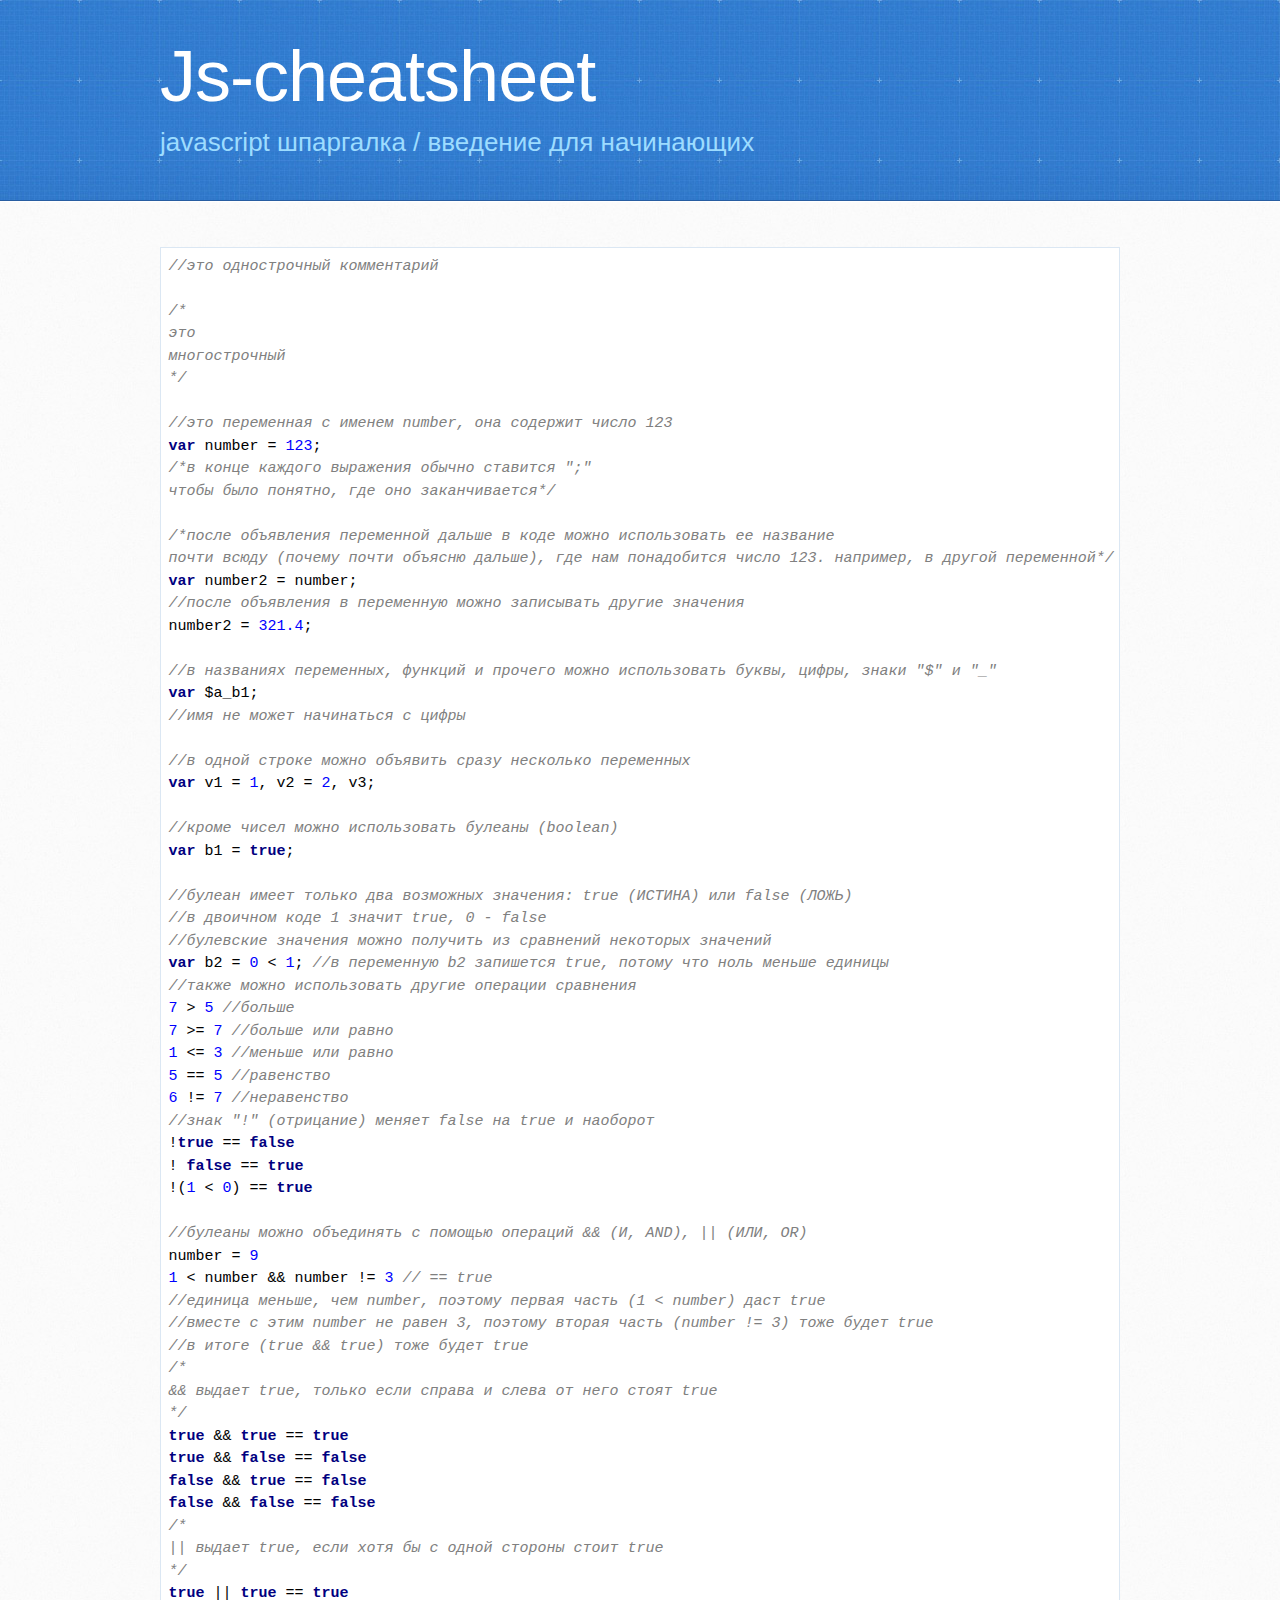
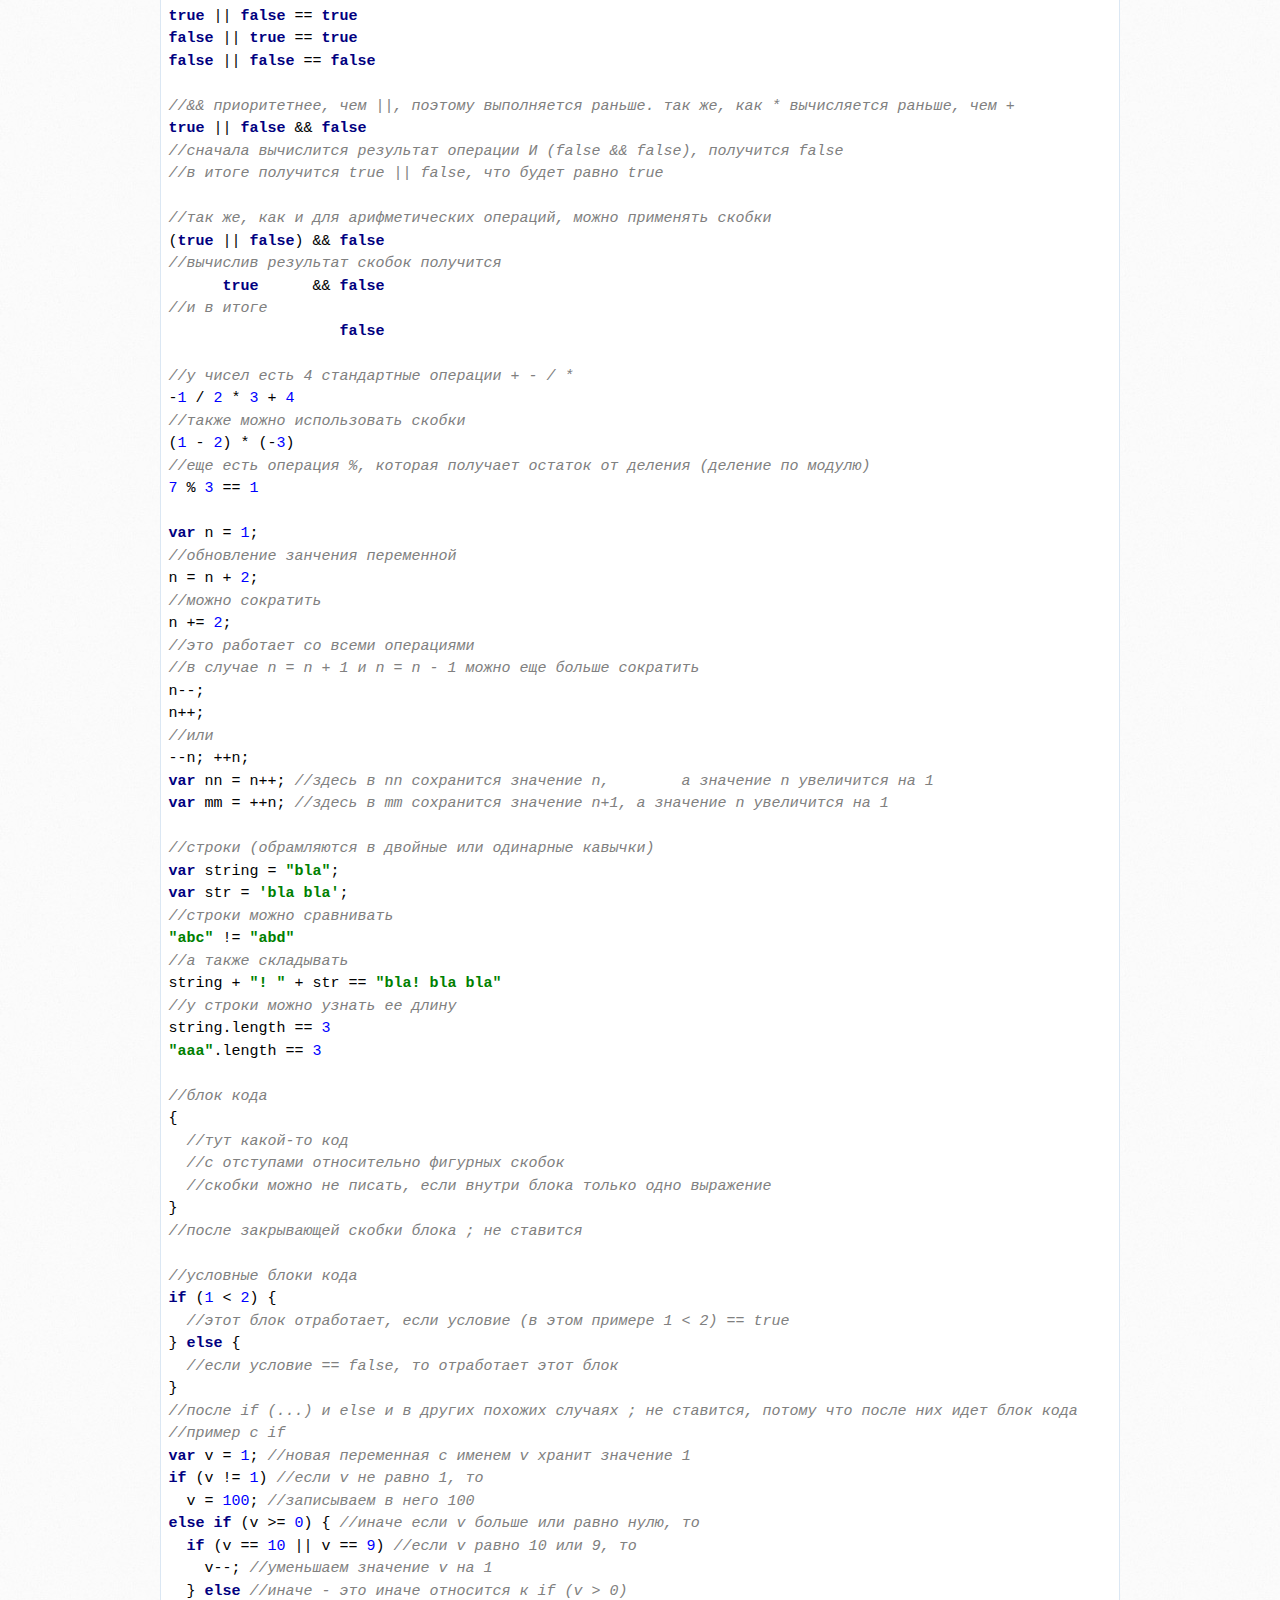
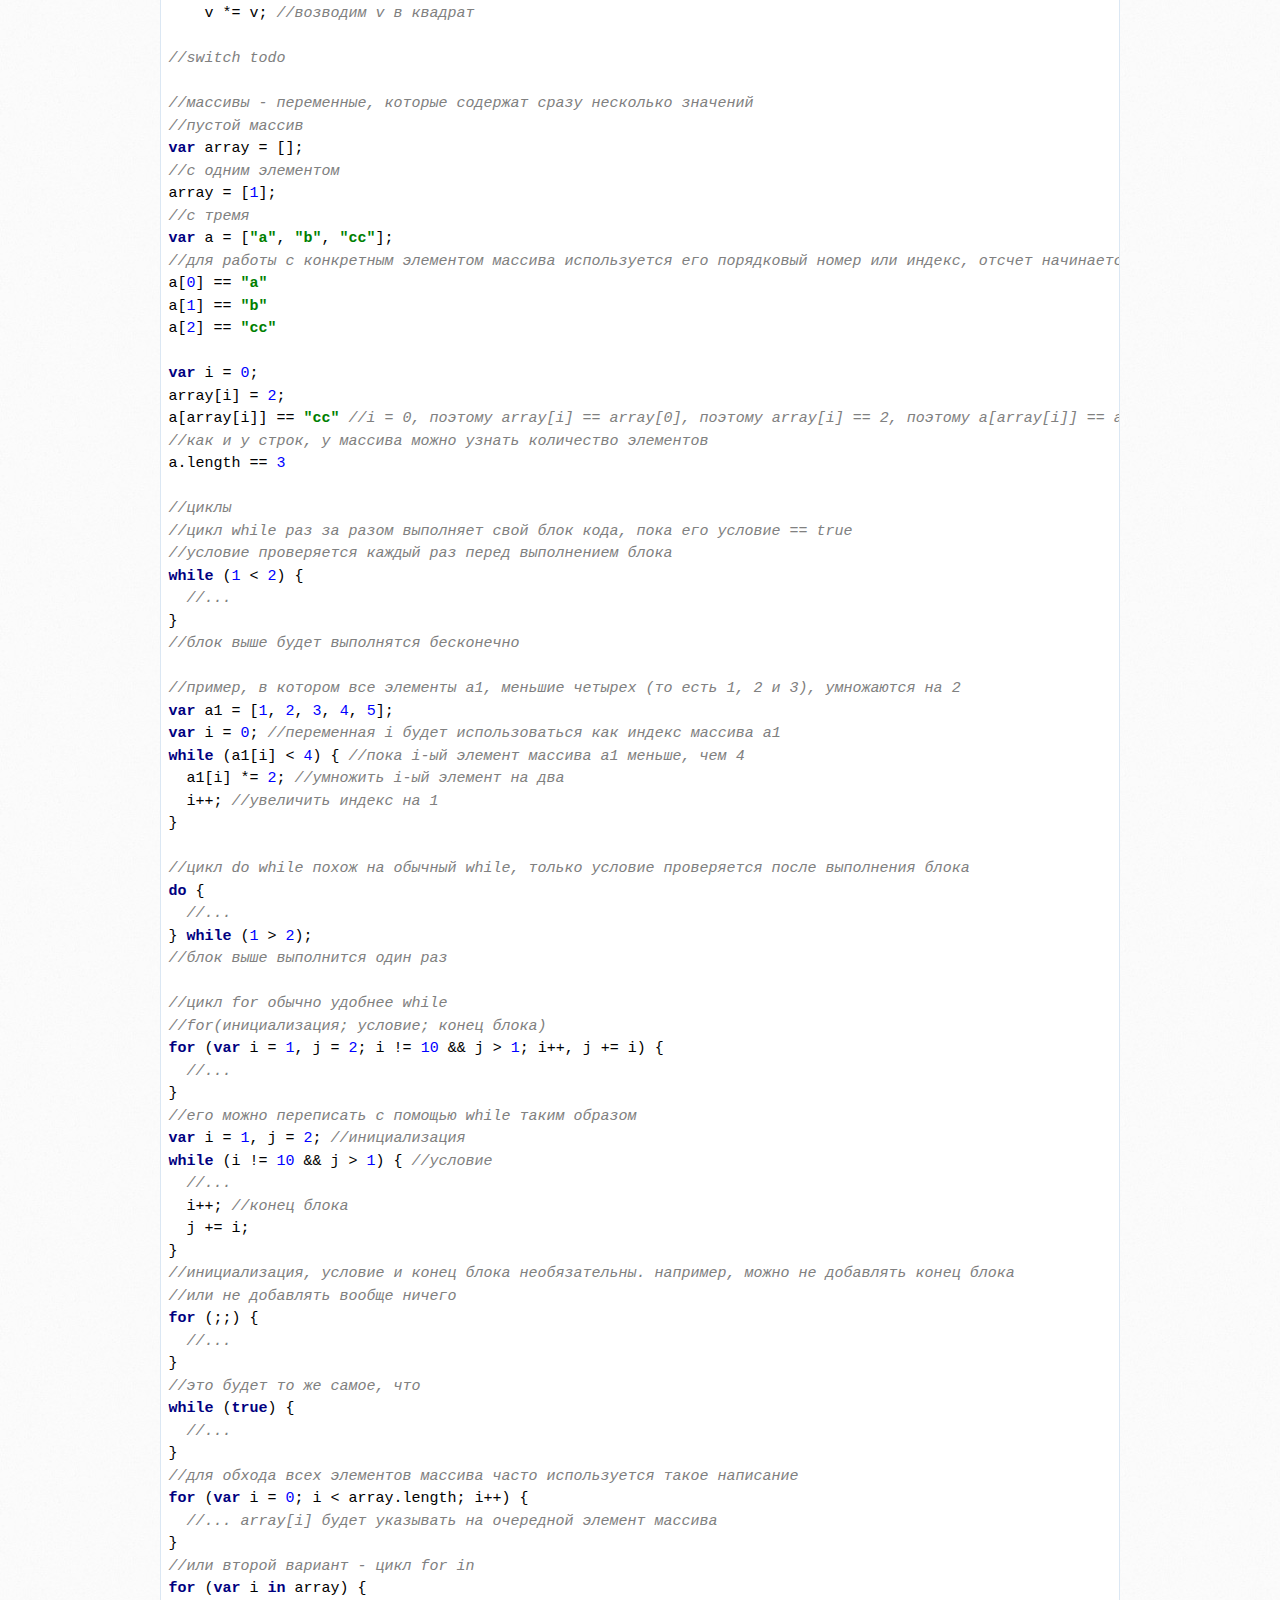
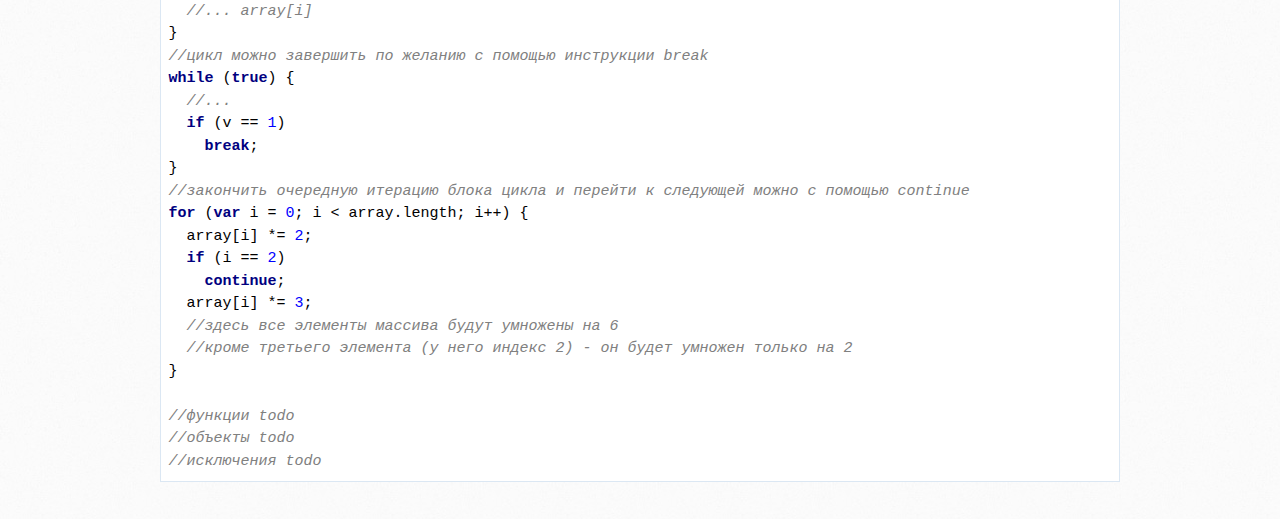
==== index.html @ c60bb492 "page setup, styles, code highlight" ====
<!DOCTYPE html>
<html>
	<head>
		<meta charset='utf-8'>
		<meta http-equiv="X-UA-Compatible" content="chrome=1">
		<meta name="viewport" content="width=device-width, initial-scale=1, maximum-scale=1">
		<link rel="stylesheet" type="text/css" href="styles/stylesheet.css" media="screen">
		<link rel="stylesheet" type="text/css" href="styles/github-light.css" media="screen">
		<link rel="stylesheet" type="text/css" href="styles/print.css" media="print">
		<link rel="stylesheet" type="text/css" href="styles/idea.css">

		<script src="scripts/highlight.pack.js"></script>

		<title>javascript шпаргалка</title>
	</head>

	<body>
		<header>
			<div class="inner">
				<h1>Js-cheatsheet</h1>
				<h2>javascript шпаргалка / введение для начинающих</h2>
			</div>
		</header>

		<div id="content-wrapper">
			<div class="inner clearfix">
				<section id="main-content">

<pre><code class="javascript">//это однострочный комментарий

/*
это
многострочный
*/

//это переменная с именем number, она содержит число 123
var number = 123;
/*в конце каждого выражения обычно ставится ";"
чтобы было понятно, где оно заканчивается*/

/*после объявления переменной дальше в коде можно использовать ее название
почти всюду (почему почти объясню дальше), где нам понадобится число 123. например, в другой переменной*/
var number2 = number;
//после объявления в переменную можно записывать другие значения
number2 = 321.4;

//в названиях переменных, функций и прочего можно использовать буквы, цифры, знаки "$" и "_"
var $a_b1;
//имя не может начинаться с цифры

//в одной строке можно объявить сразу несколько переменных
var v1 = 1, v2 = 2, v3;

//кроме чисел можно использовать булеаны (boolean)
var b1 = true;

//булеан имеет только два возможных значения: true (ИСТИНА) или false (ЛОЖЬ)
//в двоичном коде 1 значит true, 0 - false
//булевские значения можно получить из сравнений некоторых значений
var b2 = 0 < 1; //в переменную b2 запишется true, потому что ноль меньше единицы
//также можно использовать другие операции сравнения
7 > 5 //больше
7 >= 7 //больше или равно
1 <= 3 //меньше или равно
5 == 5 //равенство
6 != 7 //неравенство
//знак "!" (отрицание) меняет false на true и наоборот
!true == false
! false == true
!(1 < 0) == true

//булеаны можно объединять с помощью операций && (И, AND), || (ИЛИ, OR)
number = 9
1 < number && number != 3 // == true
//единица меньше, чем number, поэтому первая часть (1 < number) даст true
//вместе с этим number не равен 3, поэтому вторая часть (number != 3) тоже будет true
//в итоге (true && true) тоже будет true
/*
&& выдает true, только если справа и слева от него стоят true
*/
true && true == true
true && false == false
false && true == false
false && false == false
/*
|| выдает true, если хотя бы с одной стороны стоит true
*/
true || true == true
true || false == true
false || true == true
false || false == false

//&& приоритетнее, чем ||, поэтому выполняется раньше. так же, как * вычисляется раньше, чем +
true || false && false
//сначала вычислится результат операции И (false && false), получится false
//в итоге получится true || false, что будет равно true

//так же, как и для арифметических операций, можно применять скобки
(true || false) && false
//вычислив результат скобок получится
      true      && false
//и в итоге
                   false

//у чисел есть 4 стандартные операции + - / *
-1 / 2 * 3 + 4
//также можно использовать скобки
(1 - 2) * (-3)
//еще есть операция %, которая получает остаток от деления (деление по модулю)
7 % 3 == 1

var n = 1;
//обновление занчения переменной
n = n + 2;
//можно сократить
n += 2;
//это работает со всеми операциями
//в случае n = n + 1 и n = n - 1 можно еще больше сократить
n--;
n++;
//или
--n; ++n;
var nn = n++; //здесь в nn сохранится значение n,	 а значение n увеличится на 1
var mm = ++n; //здесь в mm сохранится значение n+1, а значение n увеличится на 1

//строки (обрамляются в двойные или одинарные кавычки)
var string = "bla";
var str = 'bla bla';
//строки можно сравнивать
"abc" != "abd"
//а также складывать
string + "! " + str == "bla! bla bla"
//у строки можно узнать ее длину
string.length == 3
"aaa".length == 3

//блок кода
{
  //тут какой-то код
  //с отступами относительно фигурных скобок
  //скобки можно не писать, если внутри блока только одно выражение
}
//после закрывающей скобки блока ; не ставится

//условные блоки кода
if (1 < 2) {
  //этот блок отработает, если условие (в этом примере 1 < 2) == true
} else {
  //если условие == false, то отработает этот блок
}
//после if (...) и else и в других похожих случаях ; не ставится, потому что после них идет блок кода
//пример с if
var v = 1; //новая переменная с именем v хранит значение 1
if (v != 1) //если v не равно 1, то
  v = 100; //записываем в него 100
else if (v >= 0) { //иначе если v больше или равно нулю, то
  if (v == 10 || v == 9) //если v равно 10 или 9, то
    v--; //уменьшаем значение v на 1
  } else //иначе - это иначе относится к if (v > 0)
    v *= v; //возводим v в квадрат

//switch todo

//массивы - переменные, которые содержат сразу несколько значений
//пустой массив
var array = [];
//с одним элементом
array = [1];
//с тремя
var a = ["a", "b", "cc"];
//для работы с конкретным элементом массива используется его порядковый номер или индекс, отсчет начинается с 0
a[0] == "a"
a[1] == "b"
a[2] == "cc"

var i = 0;
array[i] = 2;
a[array[i]] == "cc" //i = 0, поэтому array[i] == array[0], поэтому array[i] == 2, поэтому a[array[i]] == a[2]
//как и у строк, у массива можно узнать количество элементов
a.length == 3

//циклы
//цикл while раз за разом выполняет свой блок кода, пока его условие == true
//условие проверяется каждый раз перед выполнением блока
while (1 < 2) {
  //...
}
//блок выше будет выполнятся бесконечно

//пример, в котором все элементы a1, меньшие четырех (то есть 1, 2 и 3), умножаются на 2
var a1 = [1, 2, 3, 4, 5];
var i = 0; //переменная i будет использоваться как индекс массива a1
while (a1[i] < 4) { //пока i-ый элемент массива a1 меньше, чем 4
  a1[i] *= 2; //умножить i-ый элемент на два
  i++; //увеличить индекс на 1
}

//цикл do while похож на обычный while, только условие проверяется после выполнения блока
do {
  //...
} while (1 > 2);
//блок выше выполнится один раз

//цикл for обычно удобнее while
//for(инициализация; условие; конец блока)
for (var i = 1, j = 2; i != 10 && j > 1; i++, j += i) {
  //...
}
//его можно переписать с помощью while таким образом
var i = 1, j = 2; //инициализация
while (i != 10 && j > 1) { //условие
  //...
  i++; //конец блока
  j += i;
}
//инициализация, условие и конец блока необязательны. например, можно не добавлять конец блока
//или не добавлять вообще ничего
for (;;) {
  //...
}
//это будет то же самое, что
while (true) {
  //...
}
//для обхода всех элементов массива часто используется такое написание
for (var i = 0; i < array.length; i++) {
  //... array[i] будет указывать на очередной элемент массива
}
//или второй вариант - цикл for in
for (var i in array) {
  //... array[i]
}
//цикл можно завершить по желанию с помощью инструкции break
while (true) {
  //...
  if (v == 1)
    break;
}
//закончить очередную итерацию блока цикла и перейти к следующей можно с помощью continue
for (var i = 0; i < array.length; i++) {
  array[i] *= 2;
  if (i == 2)
    continue;
  array[i] *= 3;
  //здесь все элементы массива будут умножены на 6
  //кроме третьего элемента (у него индекс 2) - он будет умножен только на 2
}

//функции todo
//объекты todo
//исключения todo
</code></pre>
				</section>

			</div>
		</div>


		<script>hljs.initHighlightingOnLoad();</script>
	</body>
</html>
---- styles/stylesheet.css ----
/*! normalize.css v3.0.2 | MIT License | git.io/normalize */

/**
 * 1. Set default font family to sans-serif.
 * 2. Prevent iOS text size adjust after orientation change, without disabling
 *    user zoom.
 */

html {
	font-family: sans-serif; /* 1 */
	-webkit-text-size-adjust: 100%; /* 2 */
	-ms-text-size-adjust: 100%; /* 2 */
}

/**
 * Remove default margin.
 */

body {
	margin: 0;
}

/* HTML5 display definitions
   ========================================================================== */

/**
 * Correct `block` display not defined for any HTML5 element in IE 8/9.
 * Correct `block` display not defined for `details` or `summary` in IE 10/11
 * and Firefox.
 * Correct `block` display not defined for `main` in IE 11.
 */

article,
aside,
details,
figcaption,
figure,
footer,
header,
main,
menu,
nav,
section,
summary {
	display: block;
}

/**
 * 1. Correct `inline-block` display not defined in IE 8/9.
 * 2. Normalize vertical alignment of `progress` in Chrome, Firefox, and Opera.
 */

audio,
canvas,
progress,
video {
	display: inline-block; /* 1 */
	vertical-align: baseline; /* 2 */
}

/**
 * Prevent modern browsers from displaying `audio` without controls.
 * Remove excess height in iOS 5 devices.
 */

audio:not([controls]) {
	display: none;
	height: 0;
}

/**
 * Address `[hidden]` styling not present in IE 8/9/10.
 * Hide the `template` element in IE 8/9/11, Safari, and Firefox < 22.
 */

[hidden],
template {
	display: none;
}

/* Links
   ========================================================================== */

/**
 * Remove the gray background color from active links in IE 10.
 */

a {
	background-color: transparent;
}

/**
 * Improve readability when focused and also mouse hovered in all browsers.
 */

a:active,
a:hover {
	outline: 0;
}

/* Text-level semantics
   ========================================================================== */

/**
 * Address styling not present in IE 8/9/10/11, Safari, and Chrome.
 */

abbr[title] {
	border-bottom: 1px dotted;
}

/**
 * Address style set to `bolder` in Firefox 4+, Safari, and Chrome.
 */

b,
strong {
	font-weight: bold;
}

/**
 * Address styling not present in Safari and Chrome.
 */

dfn {
	font-style: italic;
}

/**
 * Address variable `h1` font-size and margin within `section` and `article`
 * contexts in Firefox 4+, Safari, and Chrome.
 */

h1 {
	margin: 0.67em 0;
	font-size: 2em;
}

/**
 * Address styling not present in IE 8/9.
 */

mark {
	color: #000;
	background: #ff0;
}

/**
 * Address inconsistent and variable font size in all browsers.
 */

small {
	font-size: 80%;
}

/**
 * Prevent `sub` and `sup` affecting `line-height` in all browsers.
 */

sub,
sup {
	position: relative;
	font-size: 75%;
	line-height: 0;
	vertical-align: baseline;
}

sup {
	top: -0.5em;
}

sub {
	bottom: -0.25em;
}

/* Embedded content
   ========================================================================== */

/**
 * Remove border when inside `a` element in IE 8/9/10.
 */

img {
	border: 0;
}

/**
 * Correct overflow not hidden in IE 9/10/11.
 */

svg:not(:root) {
	overflow: hidden;
}

/* Grouping content
   ========================================================================== */

/**
 * Address margin not present in IE 8/9 and Safari.
 */

figure {
	margin: 1em 40px;
}

/**
 * Address differences between Firefox and other browsers.
 */

hr {
	height: 0;
	-moz-box-sizing: content-box;
	box-sizing: content-box;
}

/**
 * Contain overflow in all browsers.
 */

pre {
	overflow: auto;
}

/**
 * Address odd `em`-unit font size rendering in all browsers.
 */

code,
kbd,
pre,
samp {
	font-family: monospace, monospace;
}

/* Forms
   ========================================================================== */

/**
 * Known limitation: by default, Chrome and Safari on OS X allow very limited
 * styling of `select`, unless a `border` property is set.
 */

/**
 * 1. Correct color not being inherited.
 *    Known issue: affects color of disabled elements.
 * 2. Correct font properties not being inherited.
 * 3. Address margins set differently in Firefox 4+, Safari, and Chrome.
 */

button,
input,
optgroup,
select,
textarea {
	margin: 0; /* 3 */
	font: inherit; /* 2 */
	color: inherit; /* 1 */
}

/**
 * Address `overflow` set to `hidden` in IE 8/9/10/11.
 */

button {
	overflow: visible;
}

/**
 * Address inconsistent `text-transform` inheritance for `button` and `select`.
 * All other form control elements do not inherit `text-transform` values.
 * Correct `button` style inheritance in Firefox, IE 8/9/10/11, and Opera.
 * Correct `select` style inheritance in Firefox.
 */

button,
select {
	text-transform: none;
}

/**
 * 1. Avoid the WebKit bug in Android 4.0.* where (2) destroys native `audio`
 *    and `video` controls.
 * 2. Correct inability to style clickable `input` types in iOS.
 * 3. Improve usability and consistency of cursor style between image-type
 *    `input` and others.
 */

button,
html input[type="button"], /* 1 */
input[type="reset"],
input[type="submit"] {
	-webkit-appearance: button; /* 2 */
	cursor: pointer; /* 3 */
}

/**
 * Re-set default cursor for disabled elements.
 */

button[disabled],
html input[disabled] {
	cursor: default;
}

/**
 * Remove inner padding and border in Firefox 4+.
 */

button::-moz-focus-inner,
input::-moz-focus-inner {
	padding: 0;
	border: 0;
}

/**
 * Address Firefox 4+ setting `line-height` on `input` using `!important` in
 * the UA stylesheet.
 */

input {
	line-height: normal;
}

/**
 * It's recommended that you don't attempt to style these elements.
 * Firefox's implementation doesn't respect box-sizing, padding, or width.
 *
 * 1. Address box sizing set to `content-box` in IE 8/9/10.
 * 2. Remove excess padding in IE 8/9/10.
 */

input[type="checkbox"],
input[type="radio"] {
	box-sizing: border-box; /* 1 */
	padding: 0; /* 2 */
}

/**
 * Fix the cursor style for Chrome's increment/decrement buttons. For certain
 * `font-size` values of the `input`, it causes the cursor style of the
 * decrement button to change from `default` to `text`.
 */

input[type="number"]::-webkit-inner-spin-button,
input[type="number"]::-webkit-outer-spin-button {
	height: auto;
}

/**
 * 1. Address `appearance` set to `searchfield` in Safari and Chrome.
 * 2. Address `box-sizing` set to `border-box` in Safari and Chrome
 *    (include `-moz` to future-proof).
 */

input[type="search"] {
	-webkit-box-sizing: content-box; /* 2 */
	-moz-box-sizing: content-box;
	box-sizing: content-box;
	-webkit-appearance: textfield; /* 1 */
}

/**
 * Remove inner padding and search cancel button in Safari and Chrome on OS X.
 * Safari (but not Chrome) clips the cancel button when the search input has
 * padding (and `textfield` appearance).
 */

input[type="search"]::-webkit-search-cancel-button,
input[type="search"]::-webkit-search-decoration {
	-webkit-appearance: none;
}

/**
 * Define consistent border, margin, and padding.
 */

fieldset {
	padding: 0.35em 0.625em 0.75em;
	margin: 0 2px;
	border: 1px solid #c0c0c0;
}

/**
 * 1. Correct `color` not being inherited in IE 8/9/10/11.
 * 2. Remove padding so people aren't caught out if they zero out fieldsets.
 */

legend {
	padding: 0; /* 2 */
	border: 0; /* 1 */
}

/**
 * Remove default vertical scrollbar in IE 8/9/10/11.
 */

textarea {
	overflow: auto;
}

/**
 * Don't inherit the `font-weight` (applied by a rule above).
 * NOTE: the default cannot safely be changed in Chrome and Safari on OS X.
 */

optgroup {
	font-weight: bold;
}

/* Tables
   ========================================================================== */

/**
 * Remove most spacing between table cells.
 */

table {
	border-spacing: 0;
	border-collapse: collapse;
}

td,
th {
	padding: 0;
}

/* LAYOUT STYLES */
body {
	font-family: 'Helvetica Neue', Helvetica, Arial, serif;
	font-size: 15px;
	font-weight: 400;
	line-height: 1.5;
	color: #666;
	background: #fafafa url(../images/body-bg.jpg) 0 0 repeat;
}

p {
	margin-top: 0;
}

a {
	color: #2879d0;
}

a:hover {
	color: #2268b2;
}

header {
	padding-top: 40px;
	padding-bottom: 40px;
	font-family: 'Architects Daughter', 'Helvetica Neue', Helvetica, Arial, serif;
	background: #2e7bcf url(../images/header-bg.jpg) 0 0 repeat-x;
	border-bottom: solid 1px #275da1;
}

header h1 {
	margin-top: 0;
	margin-bottom: 0.2em;
	font-size: 72px;
	font-weight: normal;
	line-height: 1;
	color: #fff;
	letter-spacing: -1px;
}

header h2 {
	margin-top: 0;
	margin-bottom: 0;
	font-size: 26px;
	font-weight: normal;
	line-height: 1.3;
	color: #9ddcff;
	letter-spacing: 0;
}

.inner {
	position: relative;
	width: 75%;
	margin: 0 auto;
}

#content-wrapper {
	padding-top: 30px;
	border-top: solid 1px #fff;
}

#main-content {
	float: left;
	width: 100%;
}

#main-content img {
	max-width: 100%;
}

aside#sidebar {
	float: right;
	width: 200px;
	min-height: 504px;
	padding-left: 20px;
	font-size: 12px;
	line-height: 1.3;
	background: transparent url(../images/sidebar-bg.jpg) 0 0 no-repeat;
}

aside#sidebar p.repo-owner,
aside#sidebar p.repo-owner a {
	font-weight: bold;
}

#downloads {
	margin-bottom: 40px;
}

a.button {
	width: 134px;
	height: 58px;
	padding-top: 22px;
	padding-left: 68px;
	font-family: 'Architects Daughter', 'Helvetica Neue', Helvetica, Arial, serif;
	font-size: 23px;
	line-height: 1.2;
	color: #fff;
}

a.button small {
	display: block;
	font-size: 11px;
}

header a.button {
	position: absolute;
	top: 0;
	right: 0;
}

aside a.button {
	display: block;
	width: 138px;
	padding-left: 64px;
	margin-bottom: 20px;
	font-size: 21px;
}

code, pre {
	font-family: Monaco, "Bitstream Vera Sans Mono", "Lucida Console", Terminal, monospace;
	color: #222;
}

code {
	padding: 0 3px;
	background-color: #f2f8fc;
	border: solid 1px #dbe7f3;
}

ul, ol, dl {
	margin-bottom: 20px;
}

/* COMMON STYLES */

hr {
	height: 0;
	margin-top: 1em;
	margin-bottom: 1em;
	border: 0;
	border-top: solid 1px #ddd;
}

table {
	width: 100%;
	border: 1px solid #ebebeb;
}

th {
	font-weight: 500;
}

td {
	font-weight: 300;
	text-align: center;
	border: 1px solid #ebebeb;
}

form {
	padding: 20px;
	background: #f2f2f2;

}

/* GENERAL ELEMENT TYPE STYLES */

#main-content h1 {
	margin-top: 0;
	margin-bottom: 0;
	font-family: 'Architects Daughter', 'Helvetica Neue', Helvetica, Arial, serif;
	font-size: 2.8em;
	font-weight: normal;
	color: #474747;
	text-indent: 6px;
	letter-spacing: -1px;
}

#main-content h1:before {
	padding-right: 0.3em;
	margin-left: -0.9em;
	color: #9ddcff;
	content: "/";
}

#main-content h2 {
	margin-bottom: 8px;
	font-family: 'Architects Daughter', 'Helvetica Neue', Helvetica, Arial, serif;
	font-size: 22px;
	font-weight: bold;
	color: #474747;
	text-indent: 4px;
}

#main-content h2:before {
	padding-right: 0.3em;
	margin-left: -1.5em;
	content: "//";
	color: #9ddcff;
}

#main-content h3 {
	margin-top: 24px;
	margin-bottom: 8px;
	font-family: 'Architects Daughter', 'Helvetica Neue', Helvetica, Arial, serif;
	font-size: 18px;
	font-weight: bold;
	color: #474747;
	text-indent: 3px;
}

#main-content h4 {
	margin-bottom: 8px;
	font-family: 'Architects Daughter', 'Helvetica Neue', Helvetica, Arial, serif;
	font-size: 15px;
	font-weight: bold;
	color: #474747;
	text-indent: 3px;
}

#main-content h5 {
	margin-bottom: 8px;
	font-family: 'Architects Daughter', 'Helvetica Neue', Helvetica, Arial, serif;
	font-size: 14px;
	color: #474747;
	text-indent: 3px;
}

#main-content h6 {
	margin-bottom: 8px;
	font-family: 'Architects Daughter', 'Helvetica Neue', Helvetica, Arial, serif;
	font-size: .8em;
	color: #474747;
	text-indent: 3px;
}

p {
	margin-bottom: 20px;
}

a {
	text-decoration: none;
}

p a {
	font-weight: 400;
}

blockquote {
	padding: 0 0 0 30px;
	margin-bottom: 20px;
	font-size: 1.6em;
	border-left: 10px solid #e9e9e9;
}

ul {
	list-style-position: inside;
	list-style: disc;
	padding-left: 20px;
}

ol {
	list-style-position: inside;
	list-style: decimal;
	padding-left: 3px;
}

dl dd {
	font-style: italic;
	font-weight: 100;
}

footer {
	padding-top: 20px;
	padding-bottom: 30px;
	margin-top: 40px;
	font-size: 13px;
	color: #aaa;
}

footer a {
	color: #666;
}

footer a:hover {
	color: #444;
}

/* MISC */
.clearfix:after {
	display: block;
	height: 0;
	clear: both;
	visibility: hidden;
	content: '.';
}

.clearfix {
	display: inline-block;
}

* html .clearfix {
	height: 1%;
}

.clearfix {
	display: block;
}

/* #Media Queries
================================================== */

/* Smaller than standard 960 (devices and browsers) */
@media only screen and (max-width: 959px) {
}

/* Tablet Portrait size to standard 960 (devices and browsers) */
@media only screen and (min-width: 768px) and (max-width: 959px) {
	.inner {
		width: 740px;
	}

	header h1, header h2 {
		width: 340px;
	}

	header h1 {
		font-size: 60px;
	}

	header h2 {
		font-size: 30px;
	}

	#main-content {
		width: 490px;
	}

	#main-content h1:before,
	#main-content h2:before,
	#main-content h3:before,
	#main-content h4:before,
	#main-content h5:before,
	#main-content h6:before {
		padding-right: 0;
		margin-left: 0;
		content: none;
	}
}

/* All Mobile Sizes (devices and browser) */
@media only screen and (max-width: 767px) {
	.inner {
		width: 93%;
	}

	header {
		padding: 20px 0;
	}

	header .inner {
		position: relative;
	}

	header h1, header h2 {
		width: 100%;
	}

	header h1 {
		font-size: 48px;
	}

	header h2 {
		font-size: 24px;
	}

	header a.button {
		position: relative;
		display: inline-block;
		width: auto;
		height: auto;
		padding: 5px 10px;
		margin-top: 15px;
		font-size: 13px;
		line-height: 1;
		color: #2879d0;
		text-align: center;
		background-color: #9ddcff;
		background-image: none;
		border-radius: 5px;
		-moz-border-radius: 5px;
		-webkit-border-radius: 5px;
	}

	header a.button small {
		display: inline;
		font-size: 13px;
	}

	#main-content,
	aside#sidebar {
		float: none;
		width: 100% ! important;
	}

	aside#sidebar {
		min-height: 0;
		padding: 20px 0;
		margin-top: 20px;
		background-image: none;
		border-top: solid 1px #ddd;
	}

	aside#sidebar a.button {
		display: none;
	}

	#main-content h1:before,
	#main-content h2:before,
	#main-content h3:before,
	#main-content h4:before,
	#main-content h5:before,
	#main-content h6:before {
		padding-right: 0;
		margin-left: 0;
		content: none;
	}
}

/* Mobile Landscape Size to Tablet Portrait (devices and browsers) */
@media only screen and (min-width: 480px) and (max-width: 767px) {
}

/* Mobile Portrait Size to Mobile Landscape Size (devices and browsers) */
@media only screen and (max-width: 479px) {
}
---- styles/github-light.css ----
/*
   Copyright 2014 GitHub Inc.

   Licensed under the Apache License, Version 2.0 (the "License");
   you may not use this file except in compliance with the License.
   You may obtain a copy of the License at

       http://www.apache.org/licenses/LICENSE-2.0

   Unless required by applicable law or agreed to in writing, software
   distributed under the License is distributed on an "AS IS" BASIS,
   WITHOUT WARRANTIES OR CONDITIONS OF ANY KIND, either express or implied.
   See the License for the specific language governing permissions and
   limitations under the License.

*/

.pl-c /* comment */ {
  color: #969896;
}

.pl-c1      /* constant, markup.raw, meta.diff.header, meta.module-reference, meta.property-name, support, support.constant, support.variable, variable.other.constant */,
.pl-s .pl-v /* string variable */ {
  color: #0086b3;
}

.pl-e  /* entity */,
.pl-en /* entity.name */ {
  color: #795da3;
}

.pl-s .pl-s1 /* string source */,
.pl-smi      /* storage.modifier.import, storage.modifier.package, storage.type.java, variable.other, variable.parameter.function */ {
  color: #333;
}

.pl-ent /* entity.name.tag */ {
  color: #63a35c;
}

.pl-k /* keyword, storage, storage.type */ {
  color: #a71d5d;
}

.pl-pds              /* punctuation.definition.string, string.regexp.character-class */,
.pl-s                /* string */,
.pl-s .pl-pse .pl-s1 /* string punctuation.section.embedded source */,
.pl-sr               /* string.regexp */,
.pl-sr .pl-cce       /* string.regexp constant.character.escape */,
.pl-sr .pl-sra       /* string.regexp string.regexp.arbitrary-repitition */,
.pl-sr .pl-sre       /* string.regexp source.ruby.embedded */ {
  color: #183691;
}

.pl-v /* variable */ {
  color: #ed6a43;
}

.pl-id /* invalid.deprecated */ {
  color: #b52a1d;
}

.pl-ii /* invalid.illegal */ {
  background-color: #b52a1d;
  color: #f8f8f8;
}

.pl-sr .pl-cce /* string.regexp constant.character.escape */ {
  color: #63a35c;
  font-weight: bold;
}

.pl-ml /* markup.list */ {
  color: #693a17;
}

.pl-mh        /* markup.heading */,
.pl-mh .pl-en /* markup.heading entity.name */,
.pl-ms        /* meta.separator */ {
  color: #1d3e81;
  font-weight: bold;
}

.pl-mq /* markup.quote */ {
  color: #008080;
}

.pl-mi /* markup.italic */ {
  color: #333;
  font-style: italic;
}

.pl-mb /* markup.bold */ {
  color: #333;
  font-weight: bold;
}

.pl-md /* markup.deleted, meta.diff.header.from-file */ {
  background-color: #ffecec;
  color: #bd2c00;
}

.pl-mi1 /* markup.inserted, meta.diff.header.to-file */ {
  background-color: #eaffea;
  color: #55a532;
}

.pl-mdr /* meta.diff.range */ {
  color: #795da3;
  font-weight: bold;
}

.pl-mo /* meta.output */ {
  color: #1d3e81;
}
---- styles/print.css ----
html, body, div, span, applet, object, iframe,
h1, h2, h3, h4, h5, h6, p, blockquote, pre,
a, abbr, acronym, address, big, cite, code,
del, dfn, em, img, ins, kbd, q, s, samp,
small, strike, strong, sub, sup, tt, var,
b, u, i, center,
dl, dt, dd, ol, ul, li,
fieldset, form, label, legend,
table, caption, tbody, tfoot, thead, tr, th, td,
article, aside, canvas, details, embed,
figure, figcaption, footer, header,
menu, nav, output, ruby, section, summary,
time, mark, audio, video {
  padding: 0;
  margin: 0;
  font: inherit;
  font-size: 100%;
  vertical-align: baseline;
  border: 0;
}
/* HTML5 display-role reset for older browsers */
article, aside, details, figcaption, figure,
footer, header, menu, nav, section {
  display: block;
}
body {
  line-height: 1;
}
ol, ul {
  list-style: none;
}
blockquote, q {
  quotes: none;
}
blockquote:before, blockquote:after,
q:before, q:after {
  content: '';
  content: none;
}
table {
  border-spacing: 0;
  border-collapse: collapse;
}
body {
  font-family: 'Helvetica Neue', Helvetica, Arial, serif;
  font-size: 13px;
  line-height: 1.5;
  color: #000;
}

a {
  font-weight: bold;
  color: #d5000d;
}

header {
  padding-top: 35px;
  padding-bottom: 10px;
}

header h1 {
  font-size: 48px;
  font-weight: bold;
  line-height: 1.2;
  color: #303030;
  letter-spacing: -1px;
}

header h2 {
  font-size: 24px;
  font-weight: normal;
  line-height: 1.3;
  color: #aaa;
  letter-spacing: -1px;
}
#downloads {
  display: none;
}
#main_content {
  padding-top: 20px;
}

code, pre {
  margin-bottom: 30px;
  font-family: Monaco, "Bitstream Vera Sans Mono", "Lucida Console", Terminal, monospace;
  font-size: 12px;
  color: #222;
}

code {
  padding: 0 3px;
}

pre {
  padding: 20px;
  overflow: auto;
  border: solid 1px #ddd;
}
pre code {
  padding: 0;
}

ul, ol, dl {
  margin-bottom: 20px;
}


/* COMMON STYLES */

table {
  width: 100%;
  border: 1px solid #ebebeb;
}

th {
  font-weight: 500;
}

td {
  font-weight: 300;
  text-align: center;
  border: 1px solid #ebebeb;
}

form {
  padding: 20px;
  background: #f2f2f2;

}


/* GENERAL ELEMENT TYPE STYLES */

h1 {
  font-size: 2.8em;
}

h2 {
  margin-bottom: 8px;
  font-size: 22px;
  font-weight: bold;
  color: #303030;
}

h3 {
  margin-bottom: 8px;
  font-size: 18px;
  font-weight: bold;
  color: #d5000d;
}

h4 {
  font-size: 16px;
  font-weight: bold;
  color: #303030;
}

h5 {
  font-size: 1em;
  color: #303030;
}

h6 {
  font-size: .8em;
  color: #303030;
}

p {
  margin-bottom: 20px;
  font-weight: 300;
}

a {
  text-decoration: none;
}

p a {
  font-weight: 400;
}

blockquote {
  padding: 0 0 0 30px;
  margin-bottom: 20px;
  font-size: 1.6em;
  border-left: 10px solid #e9e9e9;
}

ul li {
  padding-left: 20px;
  list-style: disc inside;
}

ol li {
  padding-left: 3px;
  list-style: decimal inside;
}

dl dd {
  font-style: italic;
  font-weight: 100;
}

footer {
  padding-top: 20px;
  padding-bottom: 30px;
  margin-top: 40px;
  font-size: 13px;
  color: #aaa;
}

footer a {
  color: #666;
}

/* MISC */
.clearfix:after {
  display: block;
  height: 0;
  clear: both;
  visibility: hidden;
  content: '.';
}

.clearfix {display: inline-block;}
* html .clearfix {height: 1%;}
.clearfix {display: block;}
---- styles/idea.css ----
/*

Intellij Idea-like styling (c) Vasily Polovnyov <vast@whiteants.net>

*/

.hljs {
  display: block;
  overflow-x: auto;
  padding: 0.5em;
  color: #000;
  background: #fff;
  -webkit-text-size-adjust: none;
}

.hljs-subst,
.hljs-title,
.json .hljs-value {
  font-weight: normal;
  color: #000;
}

.hljs-comment,
.diff .hljs-header {
  color: #808080;
  font-style: italic;
}

.hljs-annotation,
.hljs-decorator,
.hljs-preprocessor,
.hljs-pragma,
.hljs-doctype,
.hljs-pi,
.hljs-chunk,
.hljs-shebang,
.apache .hljs-cbracket,
.hljs-prompt,
.http .hljs-title {
  color: #808000;
}

.hljs-tag,
.hljs-pi {
  background: #efefef;
}

.hljs-tag .hljs-title,
.hljs-id,
.hljs-attr_selector,
.hljs-pseudo,
.hljs-literal,
.hljs-keyword,
.hljs-hexcolor,
.css .hljs-function,
.ini .hljs-title,
.css .hljs-class,
.hljs-list .hljs-keyword,
.nginx .hljs-title,
.tex .hljs-command,
.hljs-request,
.hljs-status {
  font-weight: bold;
  color: #000080;
}

.hljs-attribute,
.hljs-rule .hljs-keyword,
.hljs-number,
.hljs-date,
.hljs-regexp,
.tex .hljs-special {
  font-weight: bold;
  color: #0000ff;
}

.hljs-number,
.hljs-regexp {
  font-weight: normal;
}

.hljs-string,
.hljs-value,
.hljs-filter .hljs-argument,
.css .hljs-function .hljs-params,
.apache .hljs-tag {
  color: #008000;
  font-weight: bold;
}

.hljs-symbol,
.ruby .hljs-symbol .hljs-string,
.hljs-char,
.tex .hljs-formula {
  color: #000;
  background: #d0eded;
  font-style: italic;
}

.hljs-doctag {
  text-decoration: underline;
}

.hljs-variable,
.hljs-envvar,
.apache .hljs-sqbracket,
.nginx .hljs-built_in,
.hljs-name {
  color: #660e7a;
}

.hljs-addition {
  background: #baeeba;
}

.hljs-deletion {
  background: #ffc8bd;
}

.diff .hljs-change {
  background: #bccff9;
}
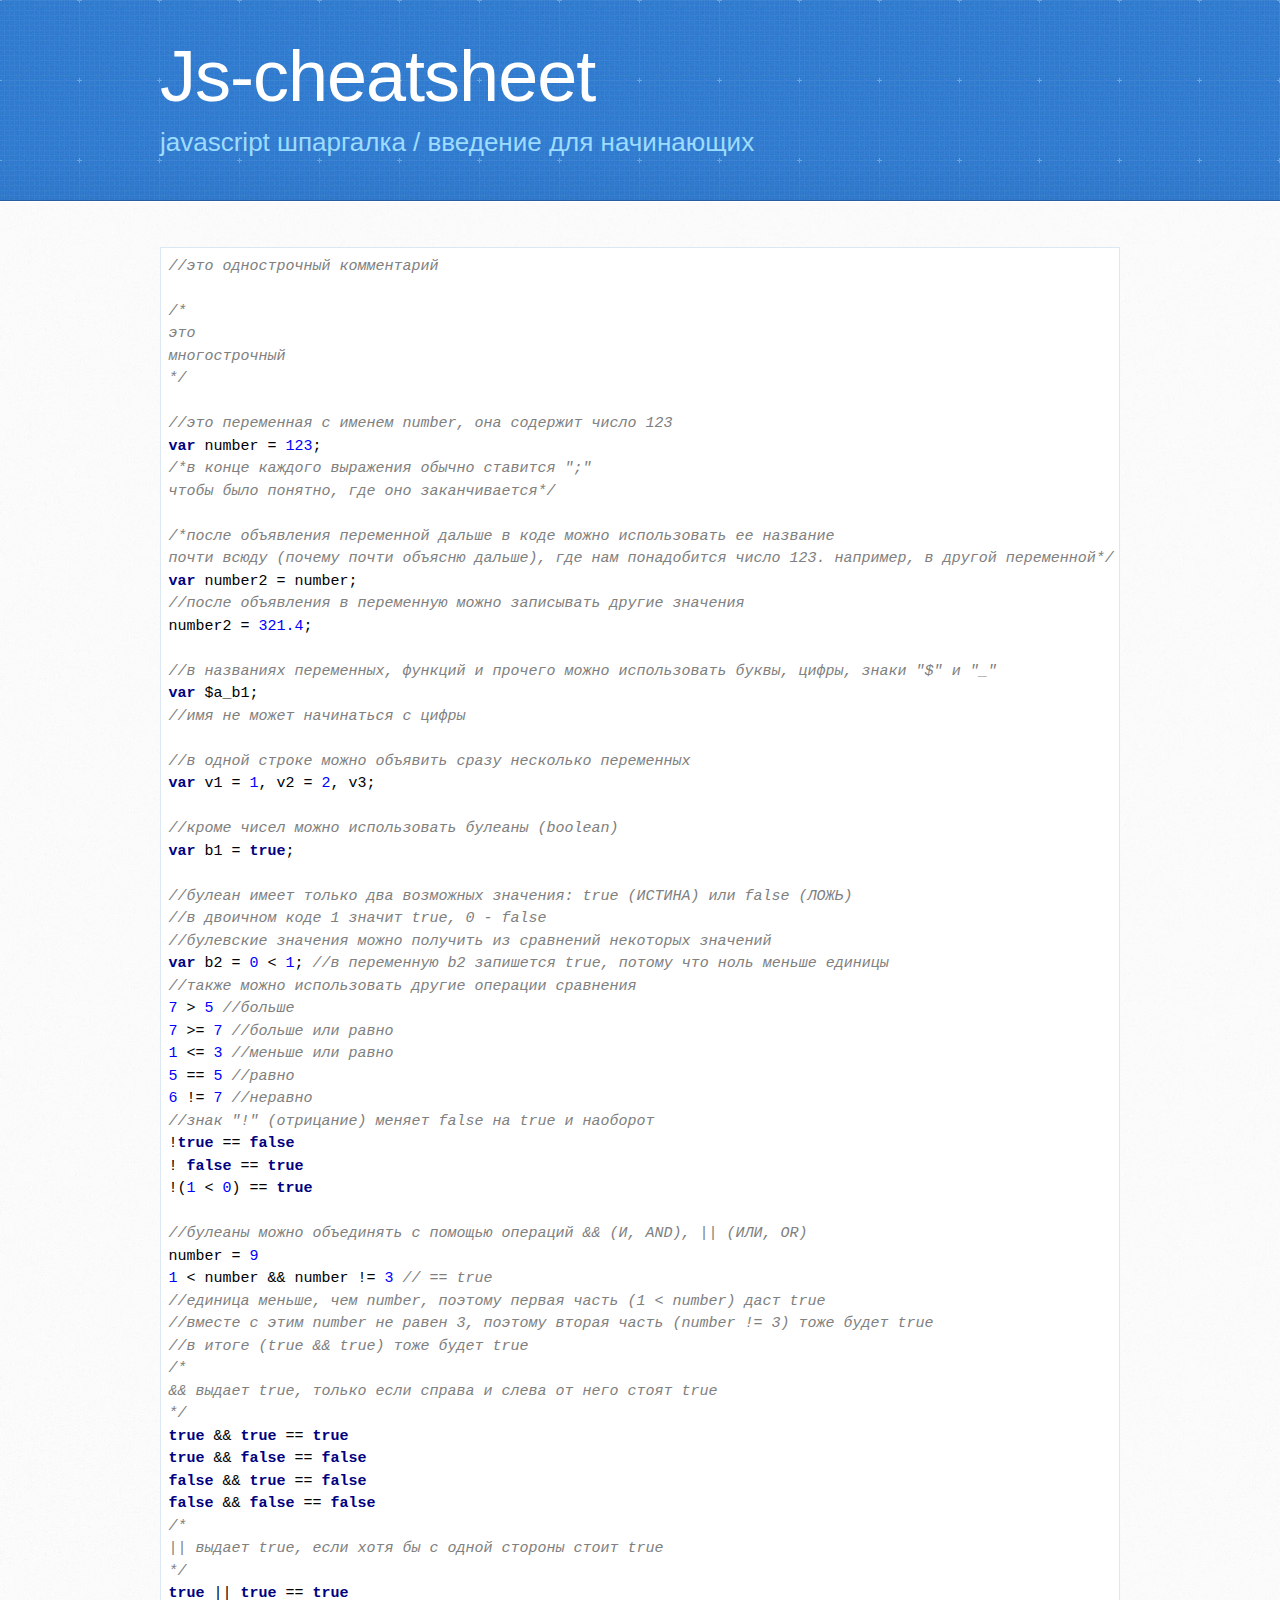
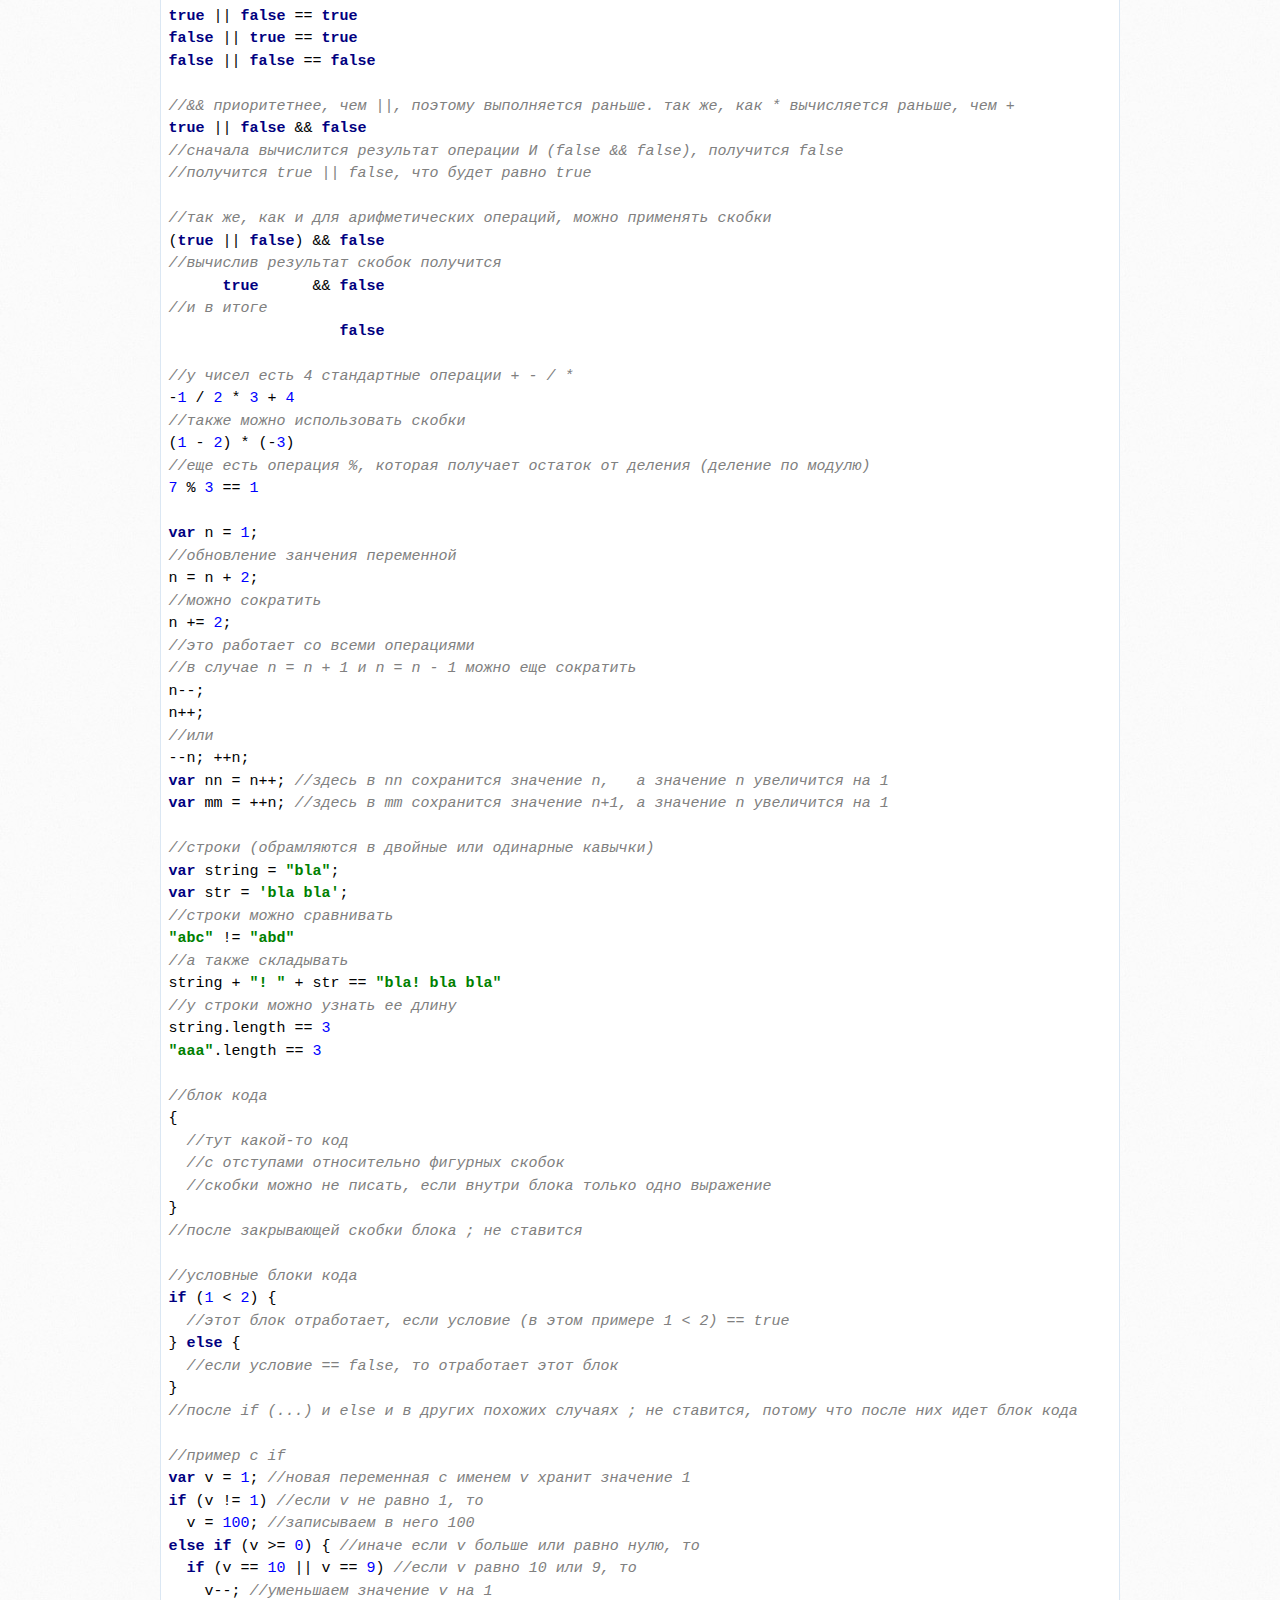
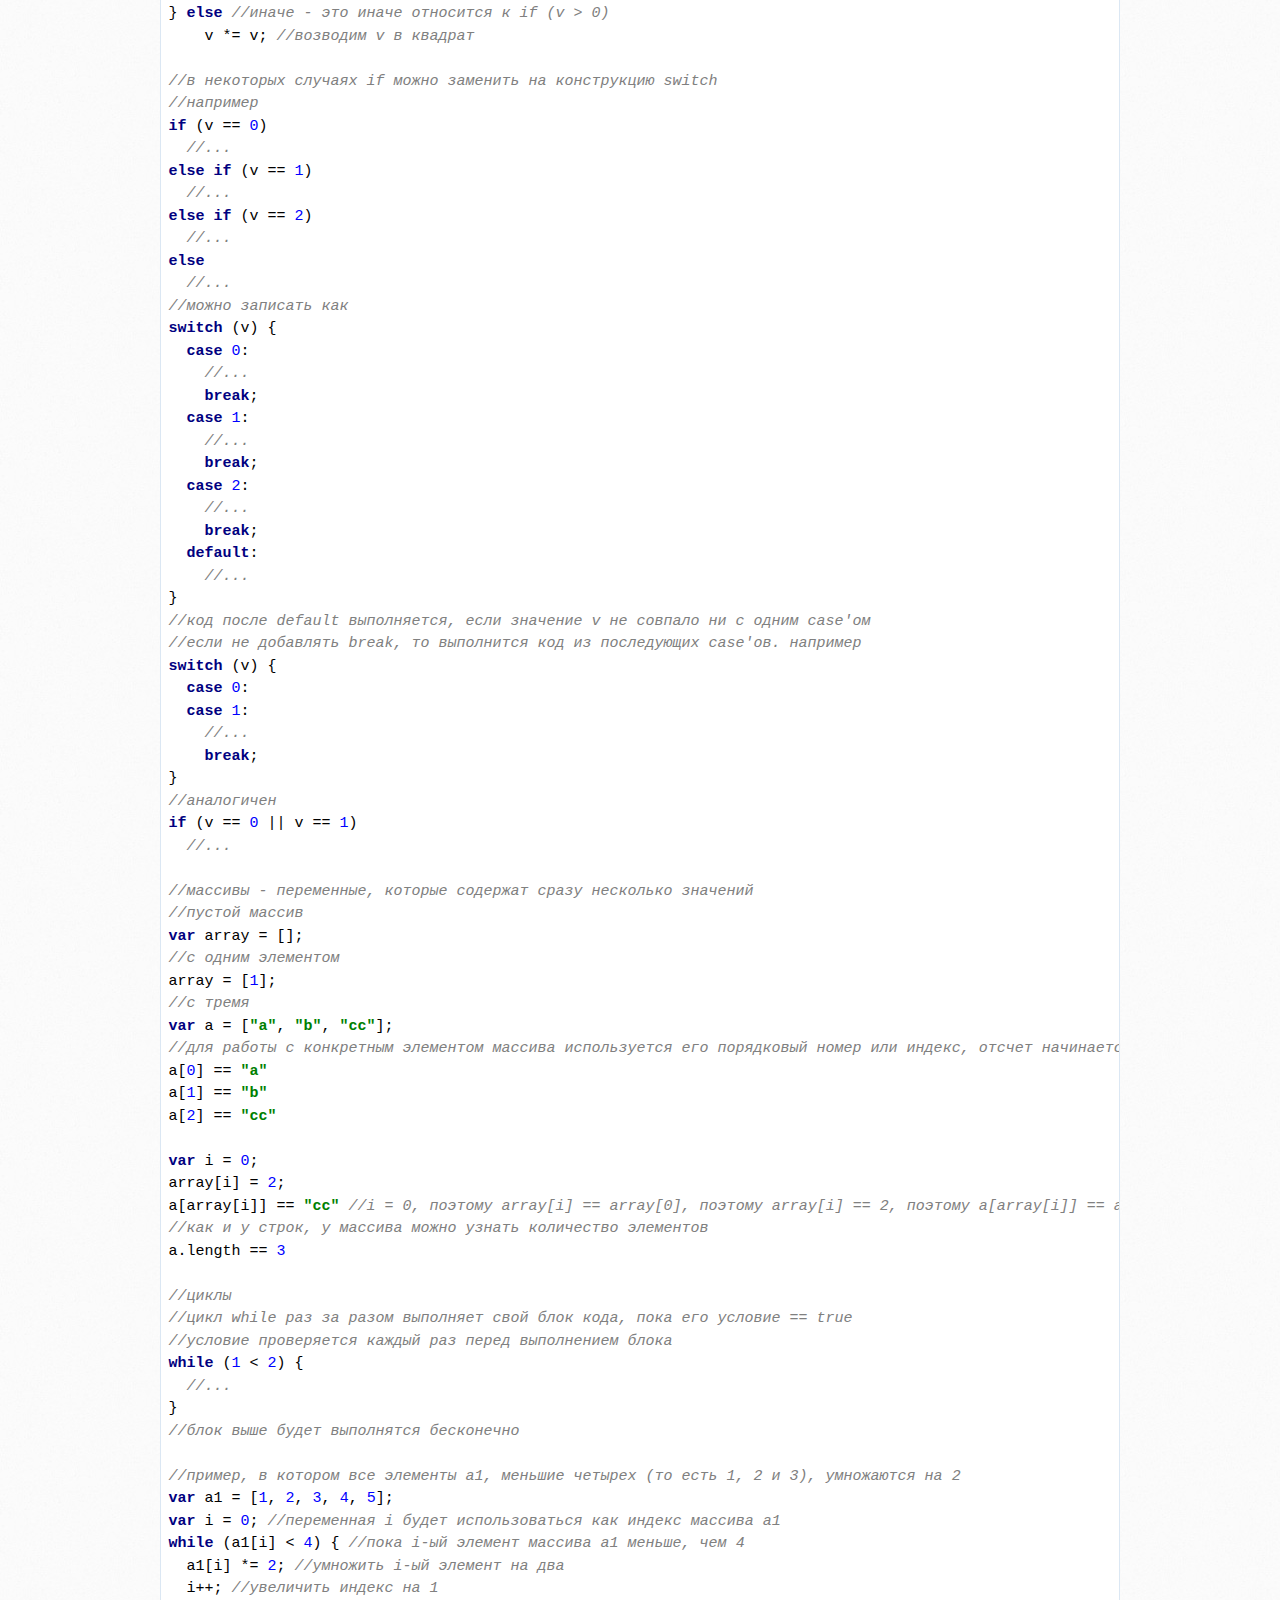
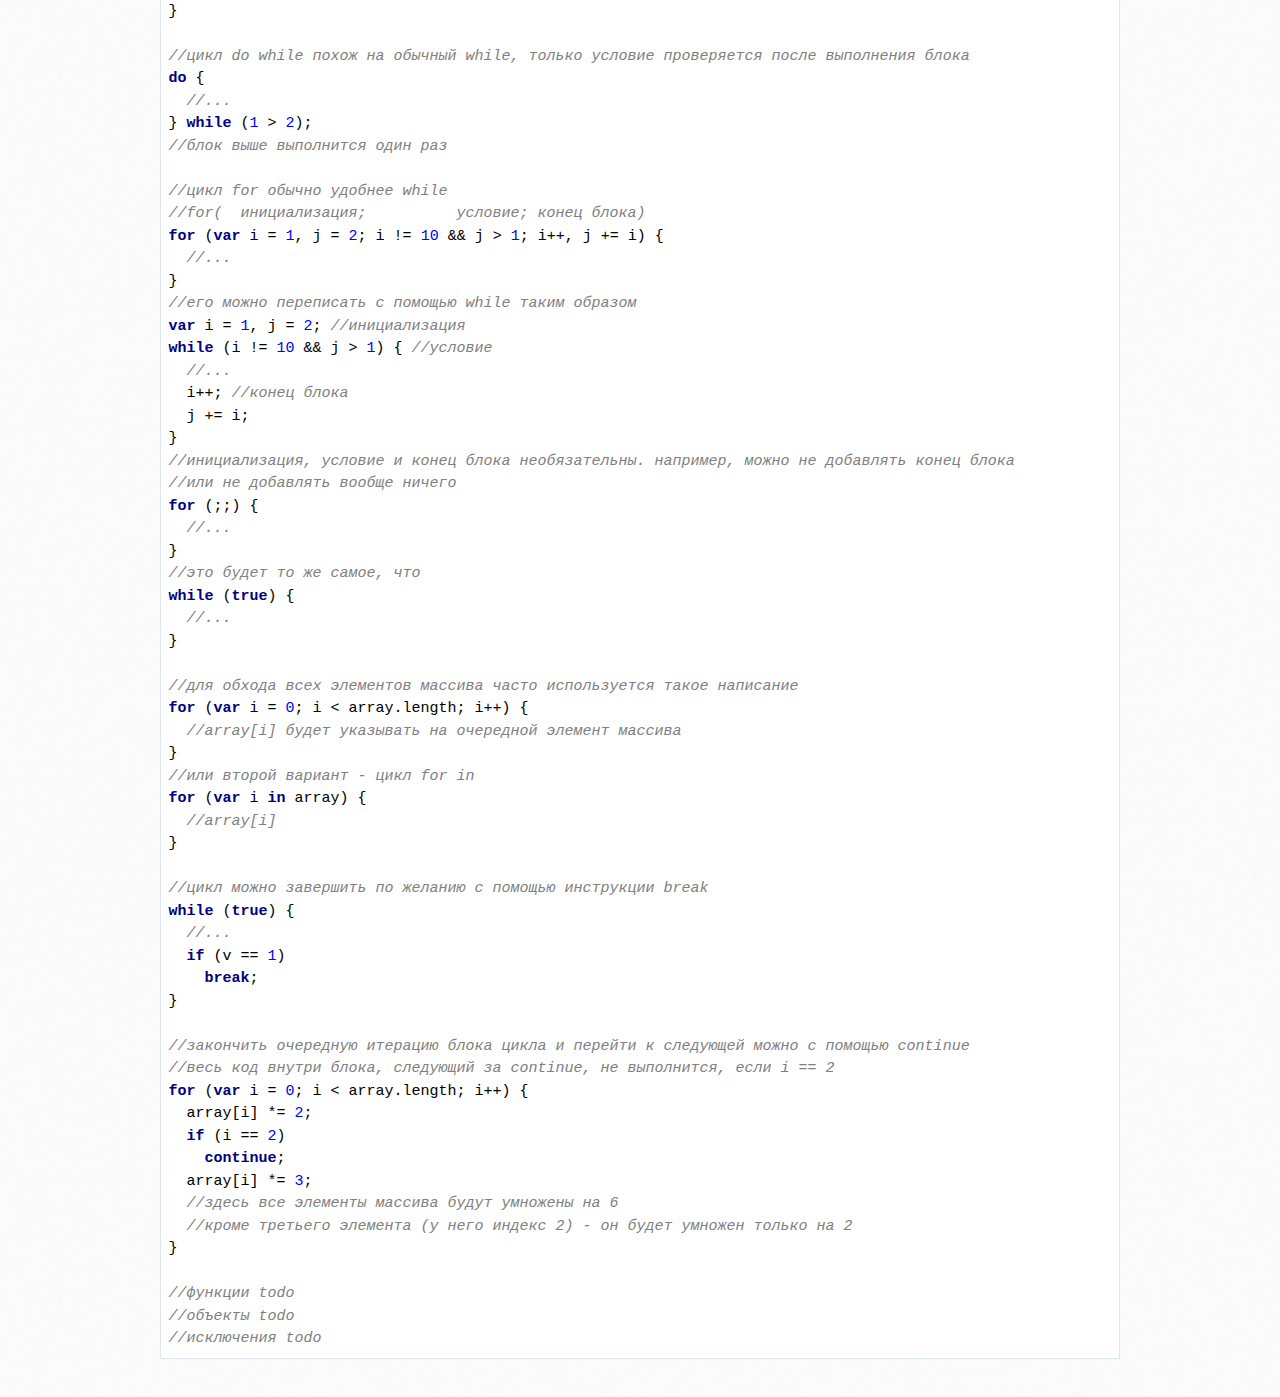
==== commit 2b9a2953: "switch, refactoring" ====
--- a/index.html
+++ b/index.html
@@ -62,8 +62,8 @@
 7 > 5 //больше
 7 >= 7 //больше или равно
 1 <= 3 //меньше или равно
-5 == 5 //равенство
-6 != 7 //неравенство
+5 == 5 //равно
+6 != 7 //неравно
 //знак "!" (отрицание) меняет false на true и наоборот
 !true == false
 ! false == true
@@ -93,7 +93,7 @@
 //&& приоритетнее, чем ||, поэтому выполняется раньше. так же, как * вычисляется раньше, чем +
 true || false && false
 //сначала вычислится результат операции И (false && false), получится false
-//в итоге получится true || false, что будет равно true
+//получится true || false, что будет равно true
 
 //так же, как и для арифметических операций, можно применять скобки
 (true || false) && false
@@ -115,12 +115,12 @@
 //можно сократить
 n += 2;
 //это работает со всеми операциями
-//в случае n = n + 1 и n = n - 1 можно еще больше сократить
+//в случае n = n + 1 и n = n - 1 можно еще сократить
 n--;
 n++;
 //или
 --n; ++n;
-var nn = n++; //здесь в nn сохранится значение n,	 а значение n увеличится на 1
+var nn = n++; //здесь в nn сохранится значение n,   а значение n увеличится на 1
 var mm = ++n; //здесь в mm сохранится значение n+1, а значение n увеличится на 1
 
 //строки (обрамляются в двойные или одинарные кавычки)
@@ -149,6 +149,7 @@
   //если условие == false, то отработает этот блок
 }
 //после if (...) и else и в других похожих случаях ; не ставится, потому что после них идет блок кода
+
 //пример с if
 var v = 1; //новая переменная с именем v хранит значение 1
 if (v != 1) //если v не равно 1, то
@@ -156,10 +157,44 @@
 else if (v >= 0) { //иначе если v больше или равно нулю, то
   if (v == 10 || v == 9) //если v равно 10 или 9, то
     v--; //уменьшаем значение v на 1
-  } else //иначе - это иначе относится к if (v > 0)
+} else //иначе - это иначе относится к if (v > 0)
     v *= v; //возводим v в квадрат
 
-//switch todo
+//в некоторых случаях if можно заменить на конструкцию switch
+//например
+if (v == 0)
+  //...
+else if (v == 1)
+  //...
+else if (v == 2)
+  //...
+else
+  //...
+//можно записать как
+switch (v) {
+  case 0:
+    //...
+    break;
+  case 1:
+    //...
+    break;
+  case 2:
+    //...
+    break;
+  default:
+    //...
+}
+//код после default выполняется, если значение v не совпало ни с одним case'ом
+//если не добавлять break, то выполнится код из последующих case'ов. например
+switch (v) {
+  case 0:
+  case 1:
+    //...
+    break;
+}
+//аналогичен
+if (v == 0 || v == 1)
+  //...
 
 //массивы - переменные, которые содержат сразу несколько значений
 //пустой массив
@@ -202,7 +237,7 @@
 //блок выше выполнится один раз
 
 //цикл for обычно удобнее while
-//for(инициализация; условие; конец блока)
+//for(  инициализация;          условие; конец блока)
 for (var i = 1, j = 2; i != 10 && j > 1; i++, j += i) {
   //...
 }
@@ -222,21 +257,25 @@
 while (true) {
   //...
 }
+
 //для обхода всех элементов массива часто используется такое написание
 for (var i = 0; i < array.length; i++) {
-  //... array[i] будет указывать на очередной элемент массива
+  //array[i] будет указывать на очередной элемент массива
 }
 //или второй вариант - цикл for in
 for (var i in array) {
-  //... array[i]
-}
+  //array[i]
+}
+
 //цикл можно завершить по желанию с помощью инструкции break
 while (true) {
   //...
   if (v == 1)
     break;
 }
+
 //закончить очередную итерацию блока цикла и перейти к следующей можно с помощью continue
+//весь код внутри блока, следующий за continue, не выполнится, если i == 2
 for (var i = 0; i < array.length; i++) {
   array[i] *= 2;
   if (i == 2)
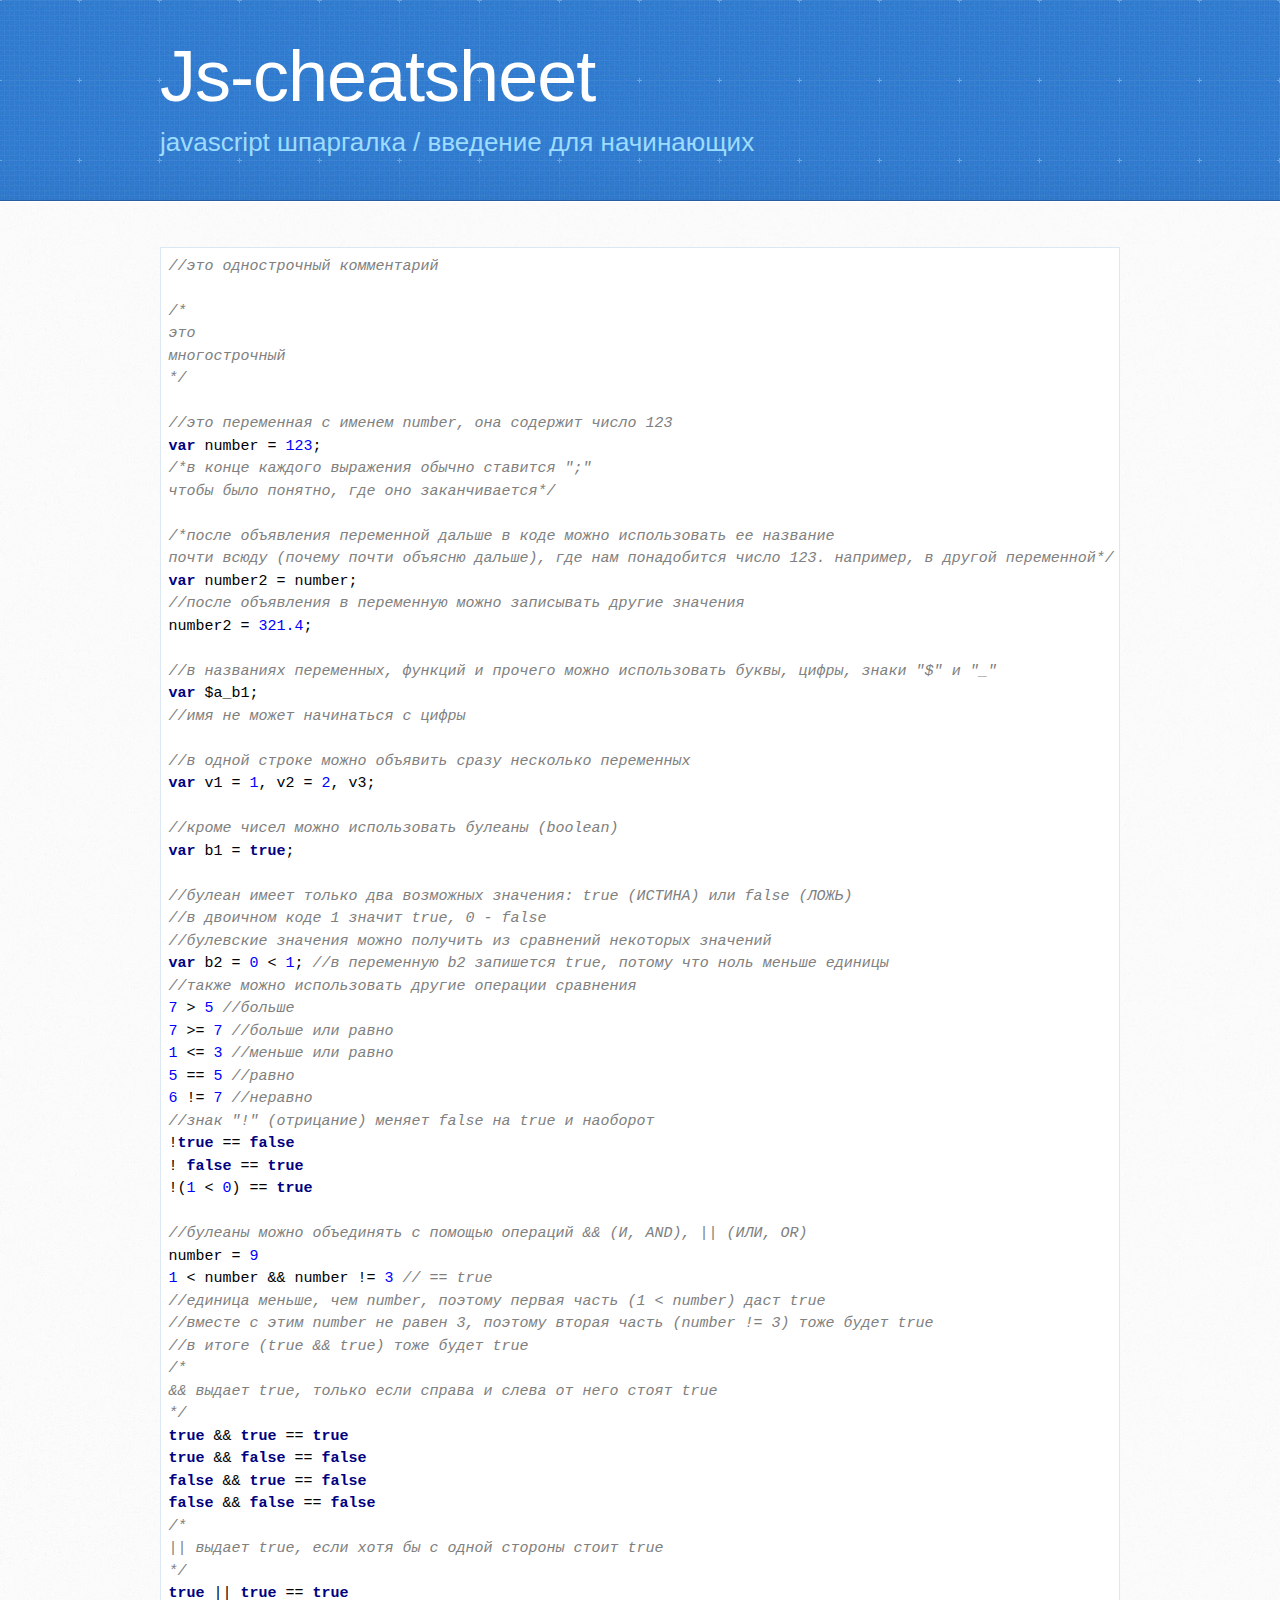
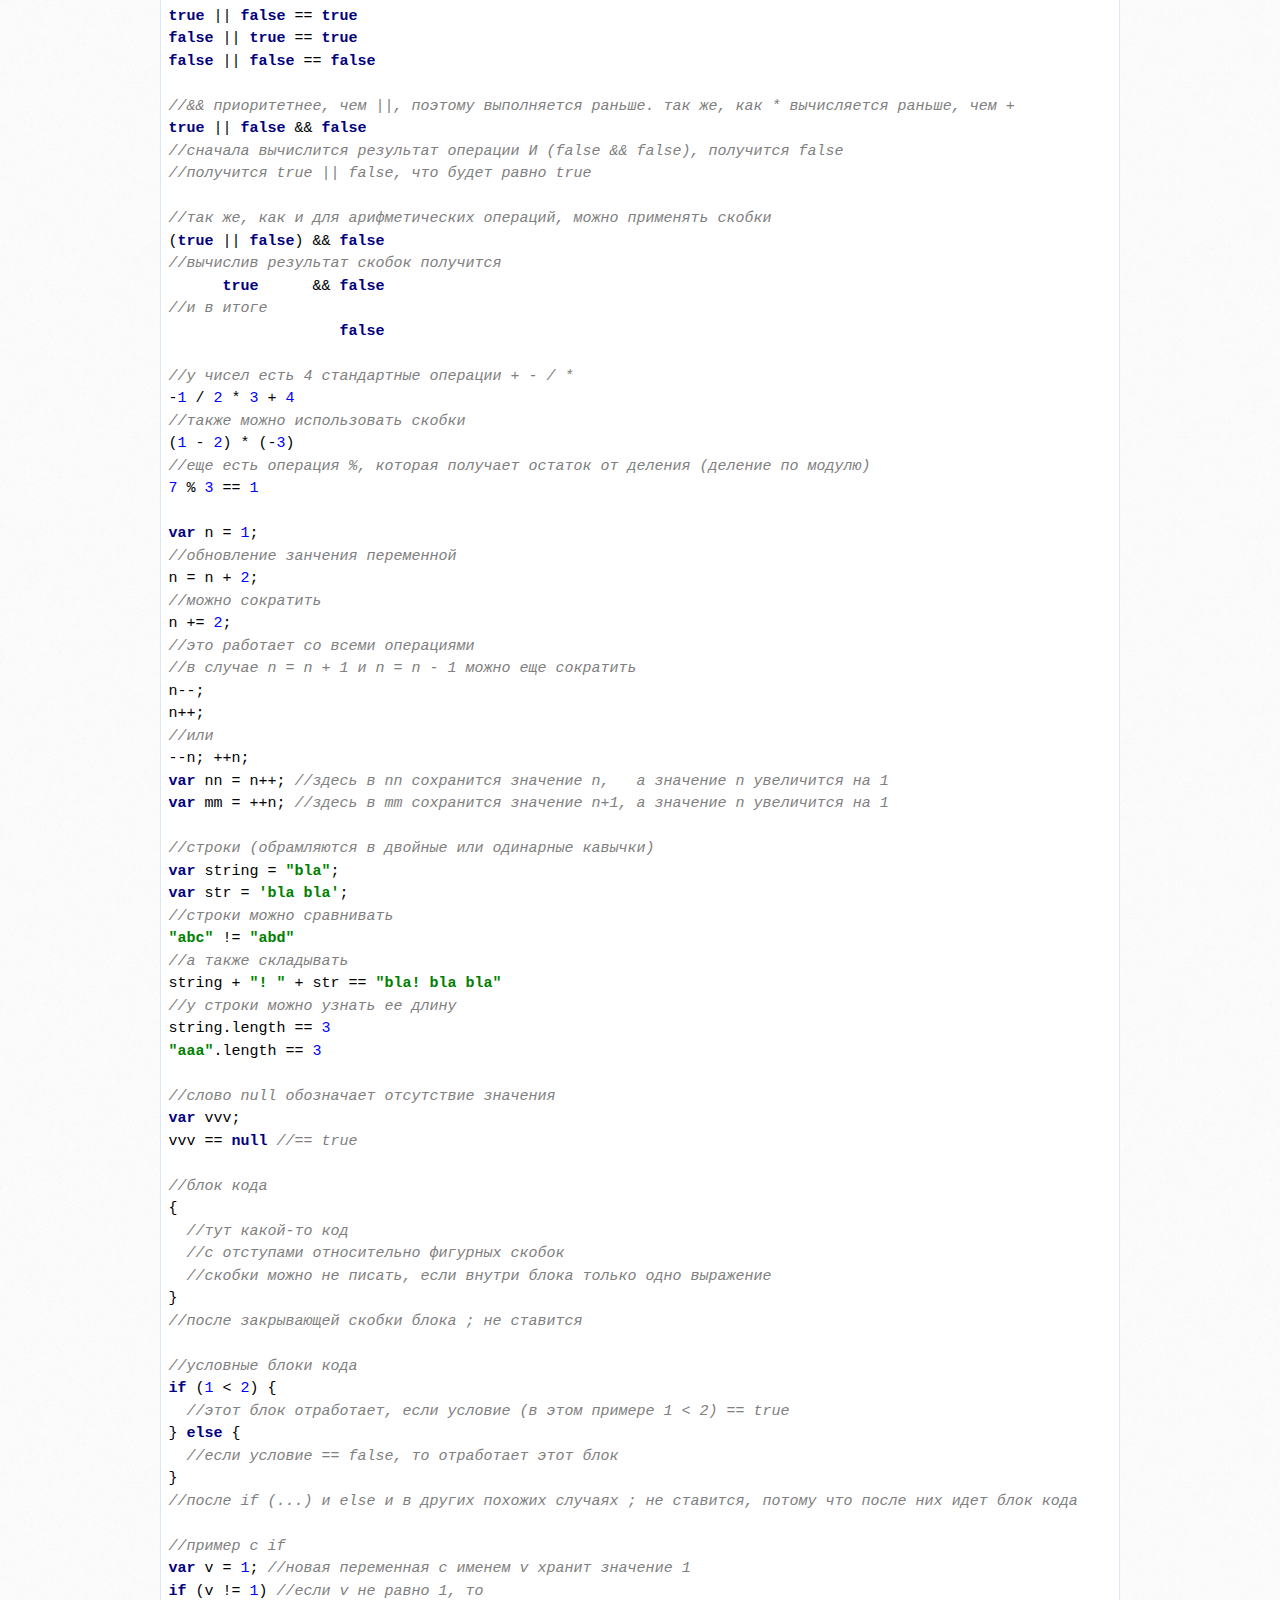
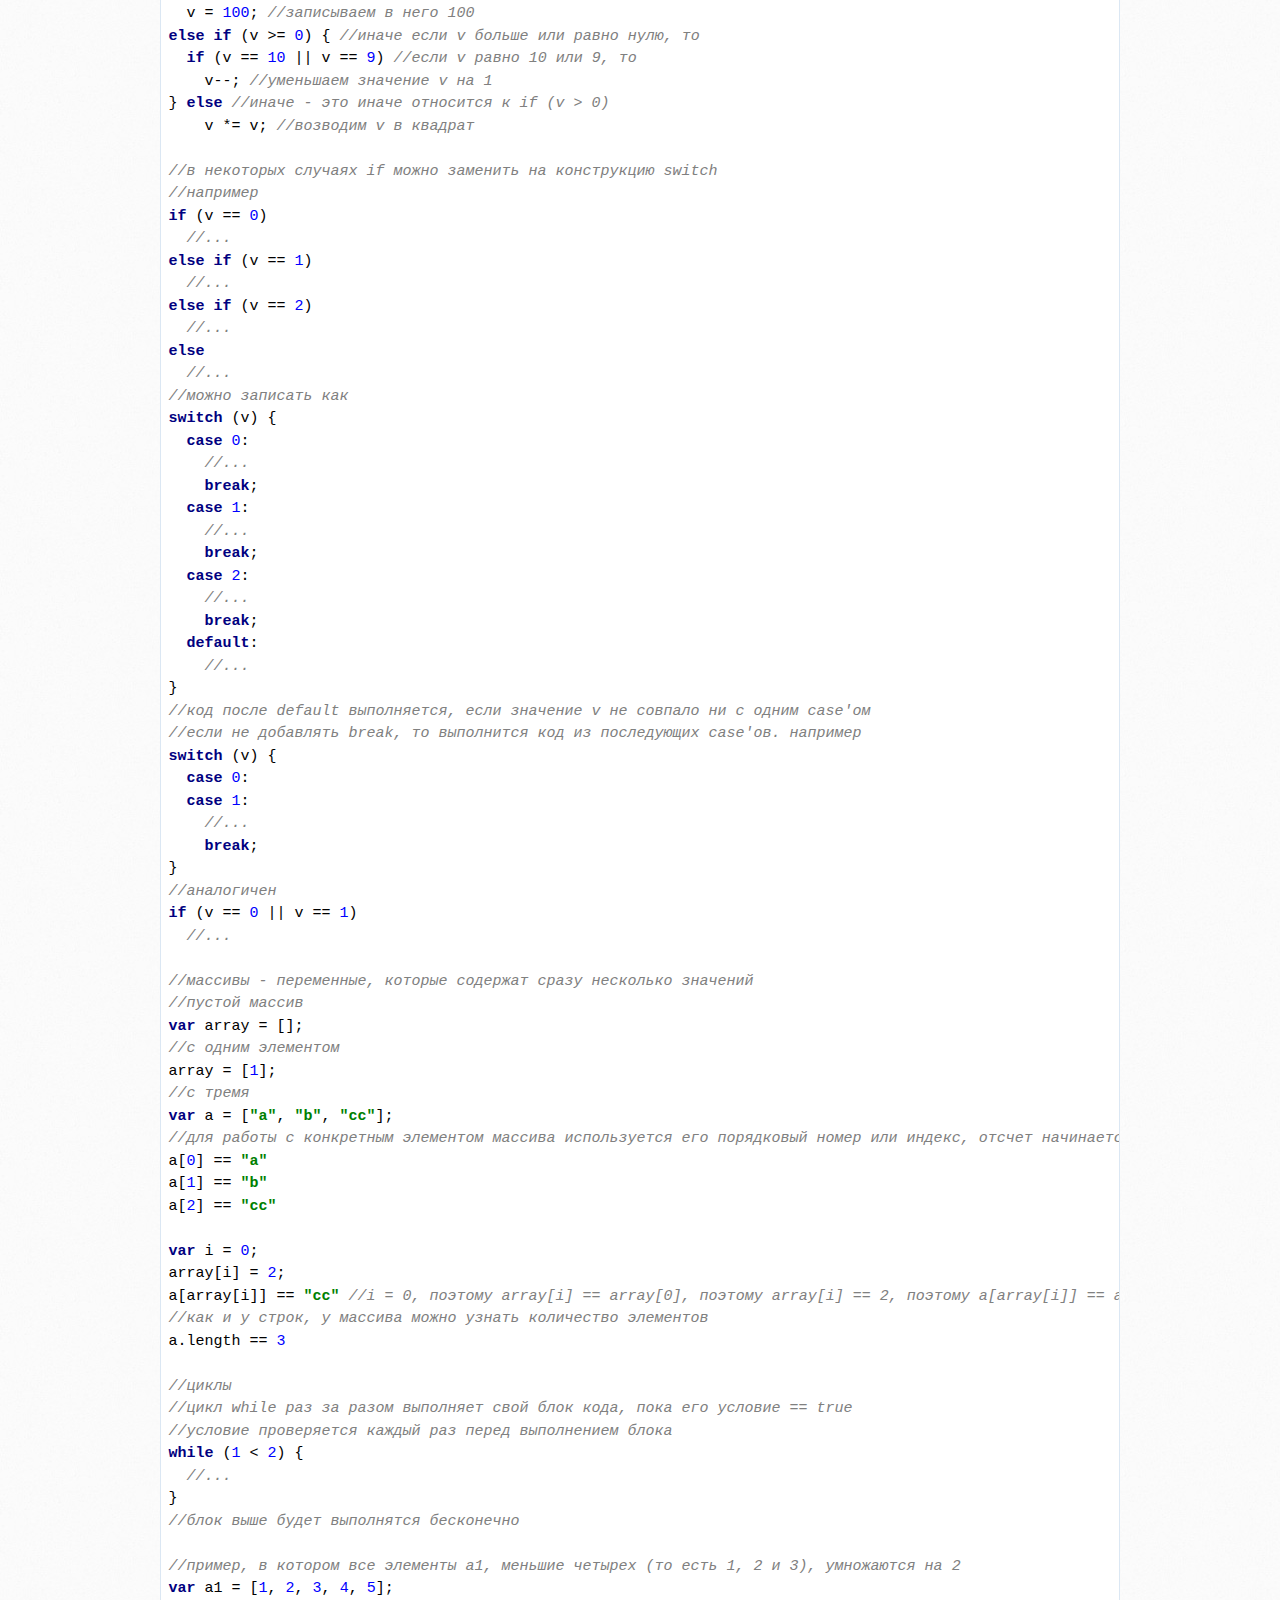
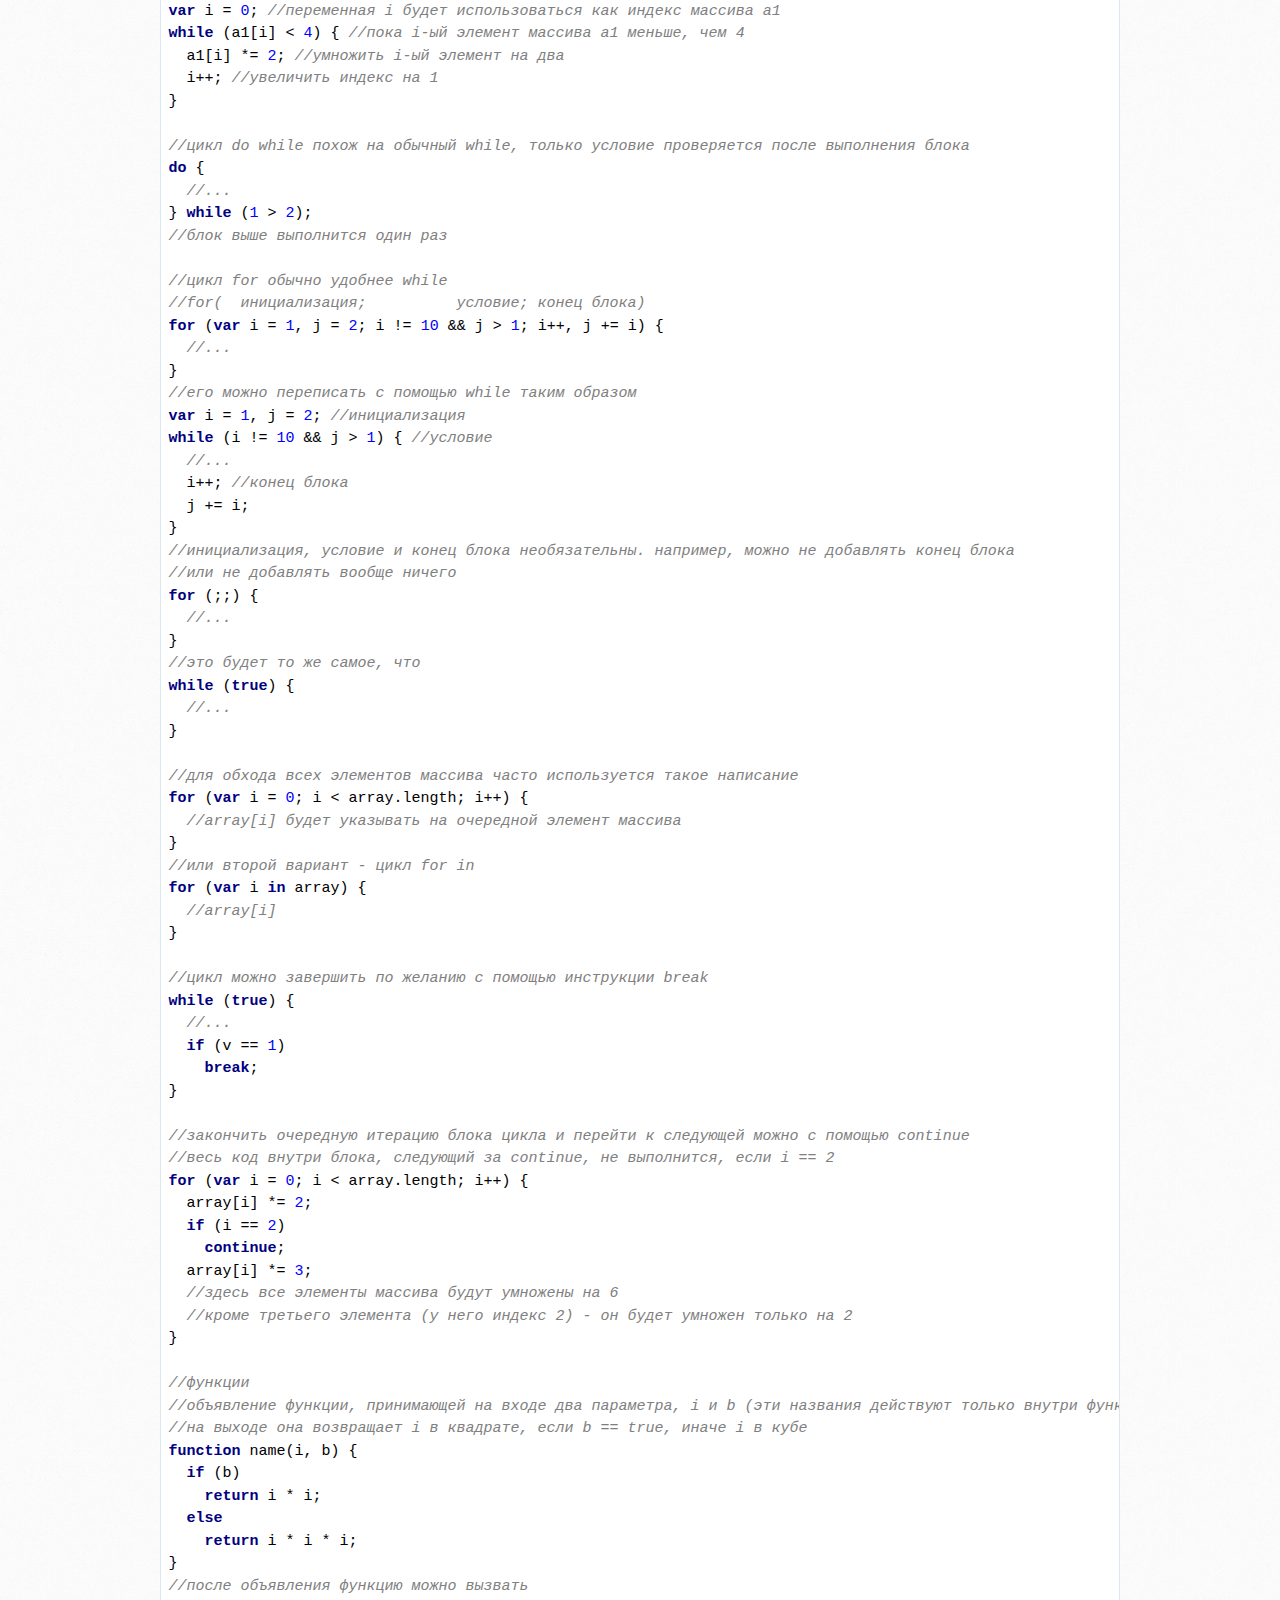
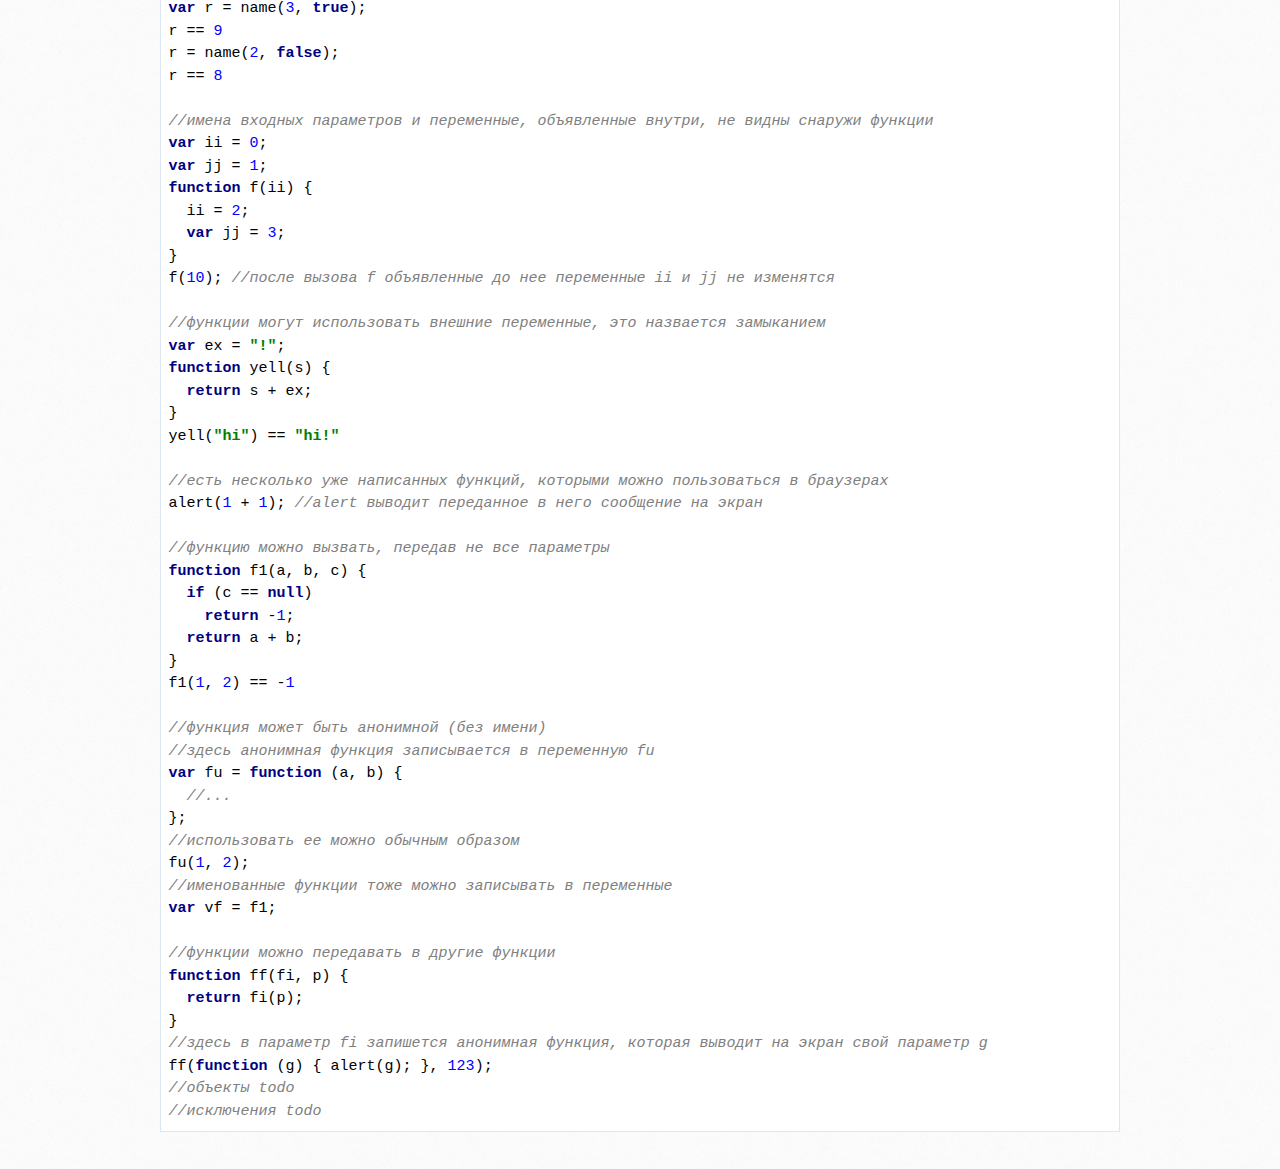
==== commit de5ee72a: "functions" ====
--- a/index.html
+++ b/index.html
@@ -134,6 +134,10 @@
 string.length == 3
 "aaa".length == 3
 
+//слово null обозначает отсутствие значения
+var vvv;
+vvv == null //== true
+
 //блок кода
 {
   //тут какой-то код
@@ -285,7 +289,64 @@
   //кроме третьего элемента (у него индекс 2) - он будет умножен только на 2
 }
 
-//функции todo
+//функции
+//объявление функции, принимающей на входе два параметра, i и b (эти названия действуют только внутри функции)
+//на выходе она возвращает i в квадрате, если b == true, иначе i в кубе
+function name(i, b) {
+  if (b)
+    return i * i;
+  else
+    return i * i * i;
+}
+//после объявления функцию можно вызвать
+var r = name(3, true);
+r == 9
+r = name(2, false);
+r == 8
+
+//имена входных параметров и переменные, объявленные внутри, не видны снаружи функции
+var ii = 0;
+var jj = 1;
+function f(ii) {
+  ii = 2;
+  var jj = 3;
+}
+f(10); //после вызова f объявленные до нее переменные ii и jj не изменятся
+
+//функции могут использовать внешние переменные, это назвается замыканием
+var ex = "!";
+function yell(s) {
+  return s + ex;
+}
+yell("hi") == "hi!"
+
+//есть несколько уже написанных функций, которыми можно пользоваться в браузерах
+alert(1 + 1); //alert выводит переданное в него сообщение на экран
+
+//функцию можно вызвать, передав не все параметры
+function f1(a, b, c) {
+  if (c == null)
+    return -1;
+  return a + b;
+}
+f1(1, 2) == -1
+
+//функция может быть анонимной (без имени)
+//здесь анонимная функция записывается в переменную fu
+var fu = function (a, b) {
+  //...
+};
+//использовать ее можно обычным образом
+fu(1, 2);
+//именованные функции тоже можно записывать в переменные
+var vf = f1;
+
+//функции можно передавать в другие функции
+function ff(fi, p) {
+  return fi(p);
+}
+//здесь в параметр fi запишется анонимная функция, которая выводит на экран свой параметр g
+ff(function (g) { alert(g); }, 123);
 //объекты todo
 //исключения todo
 </code></pre>
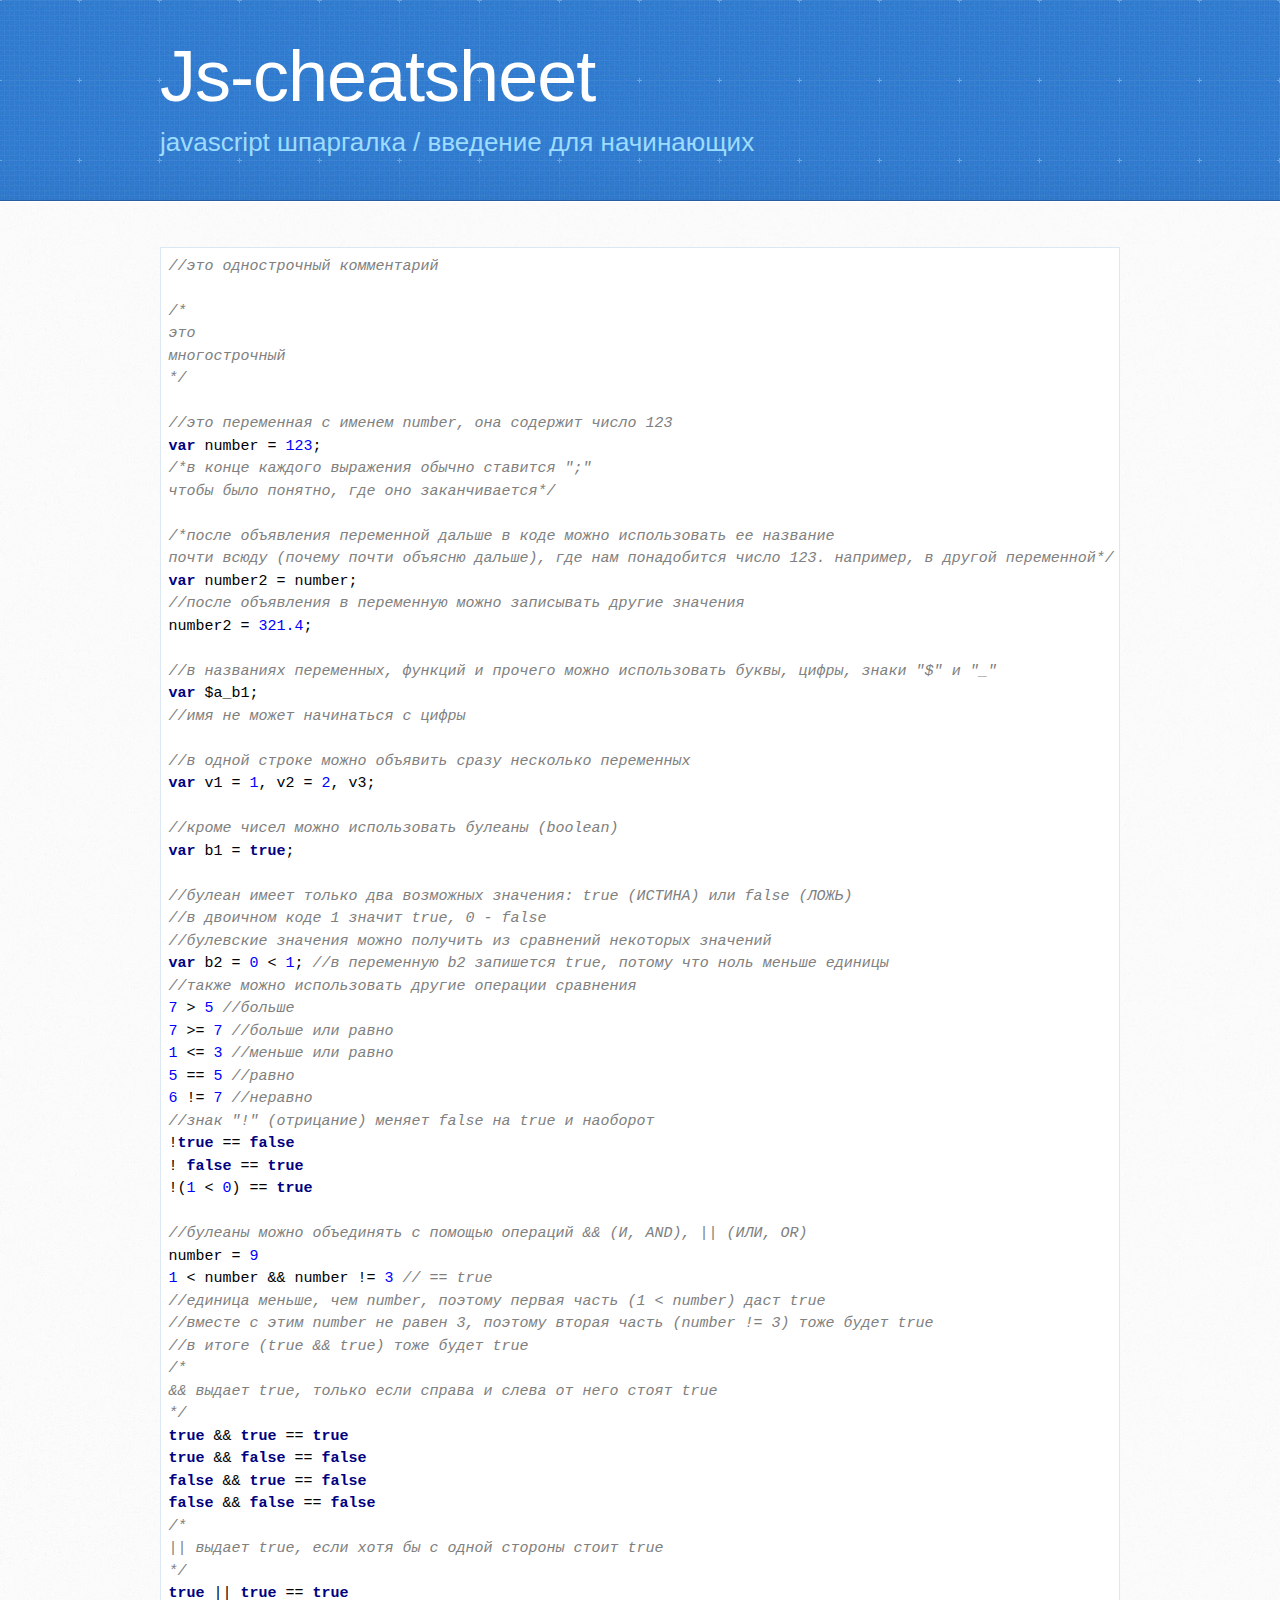
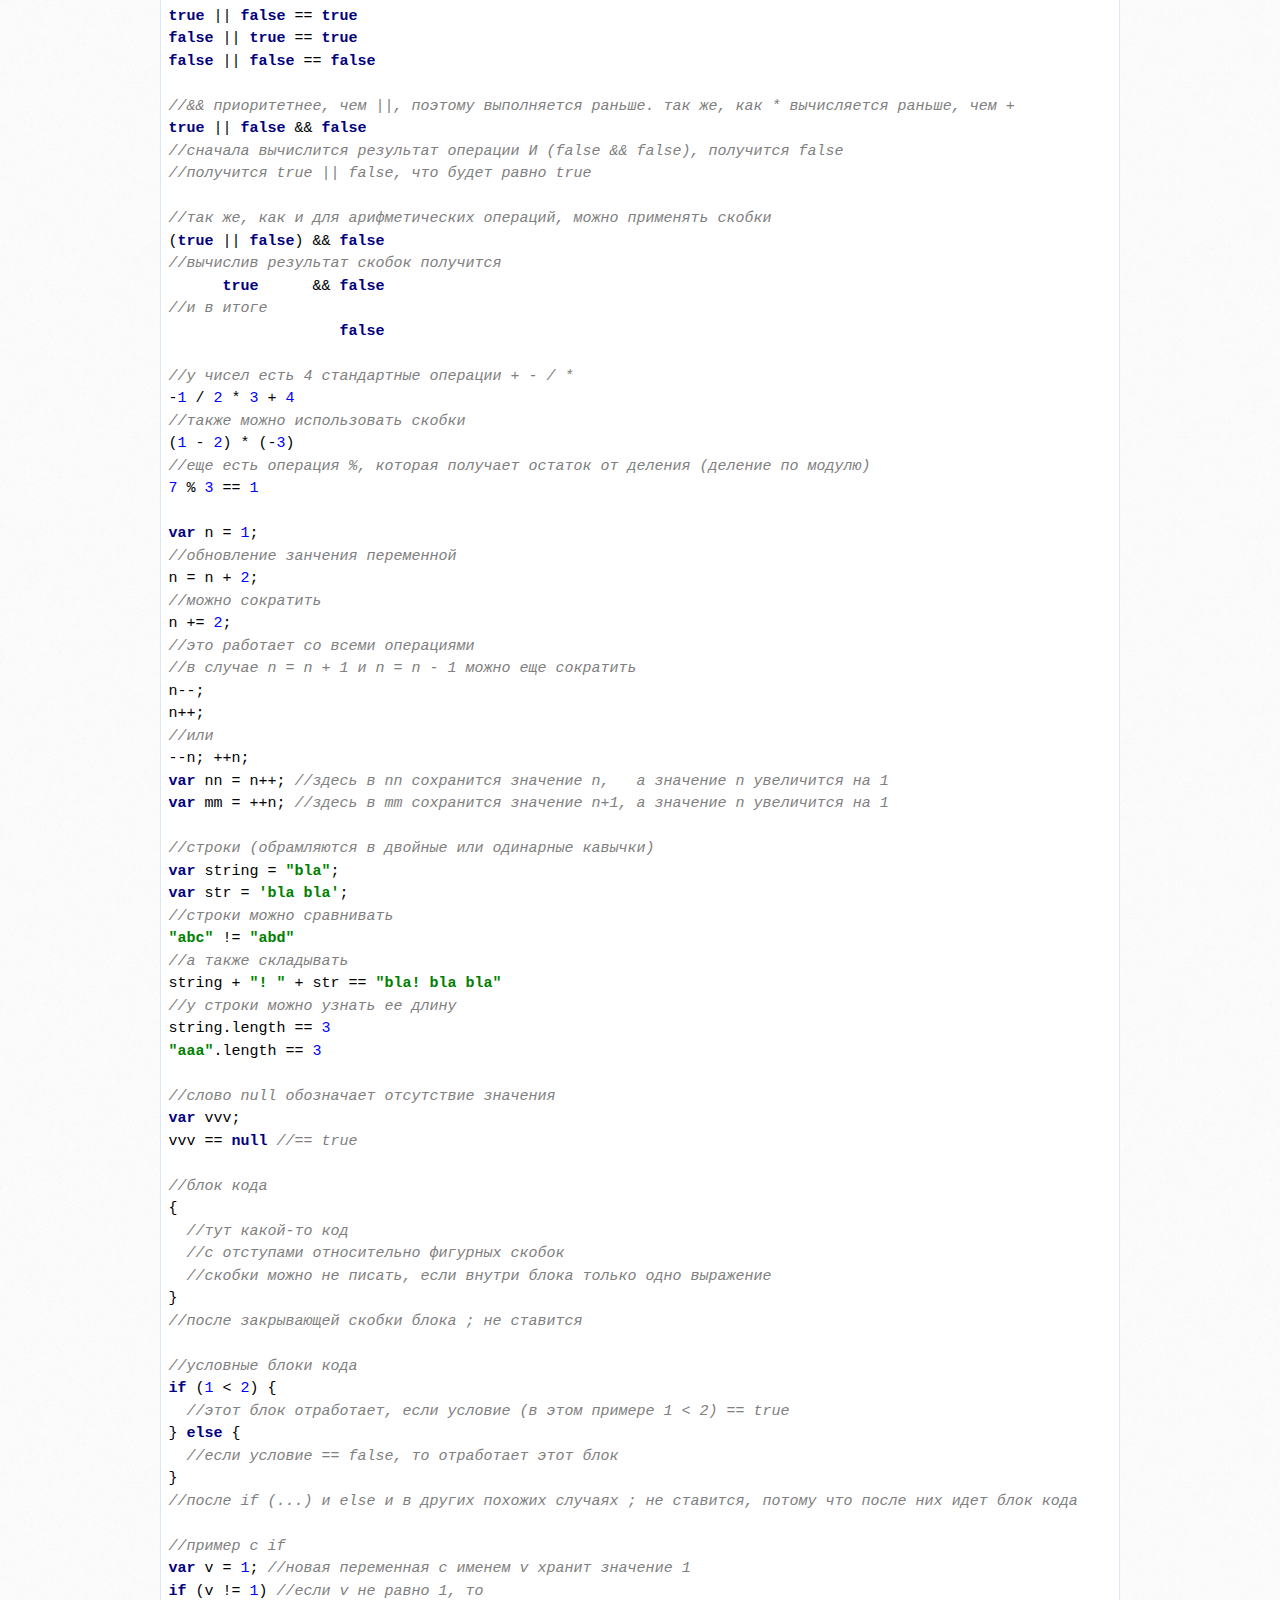
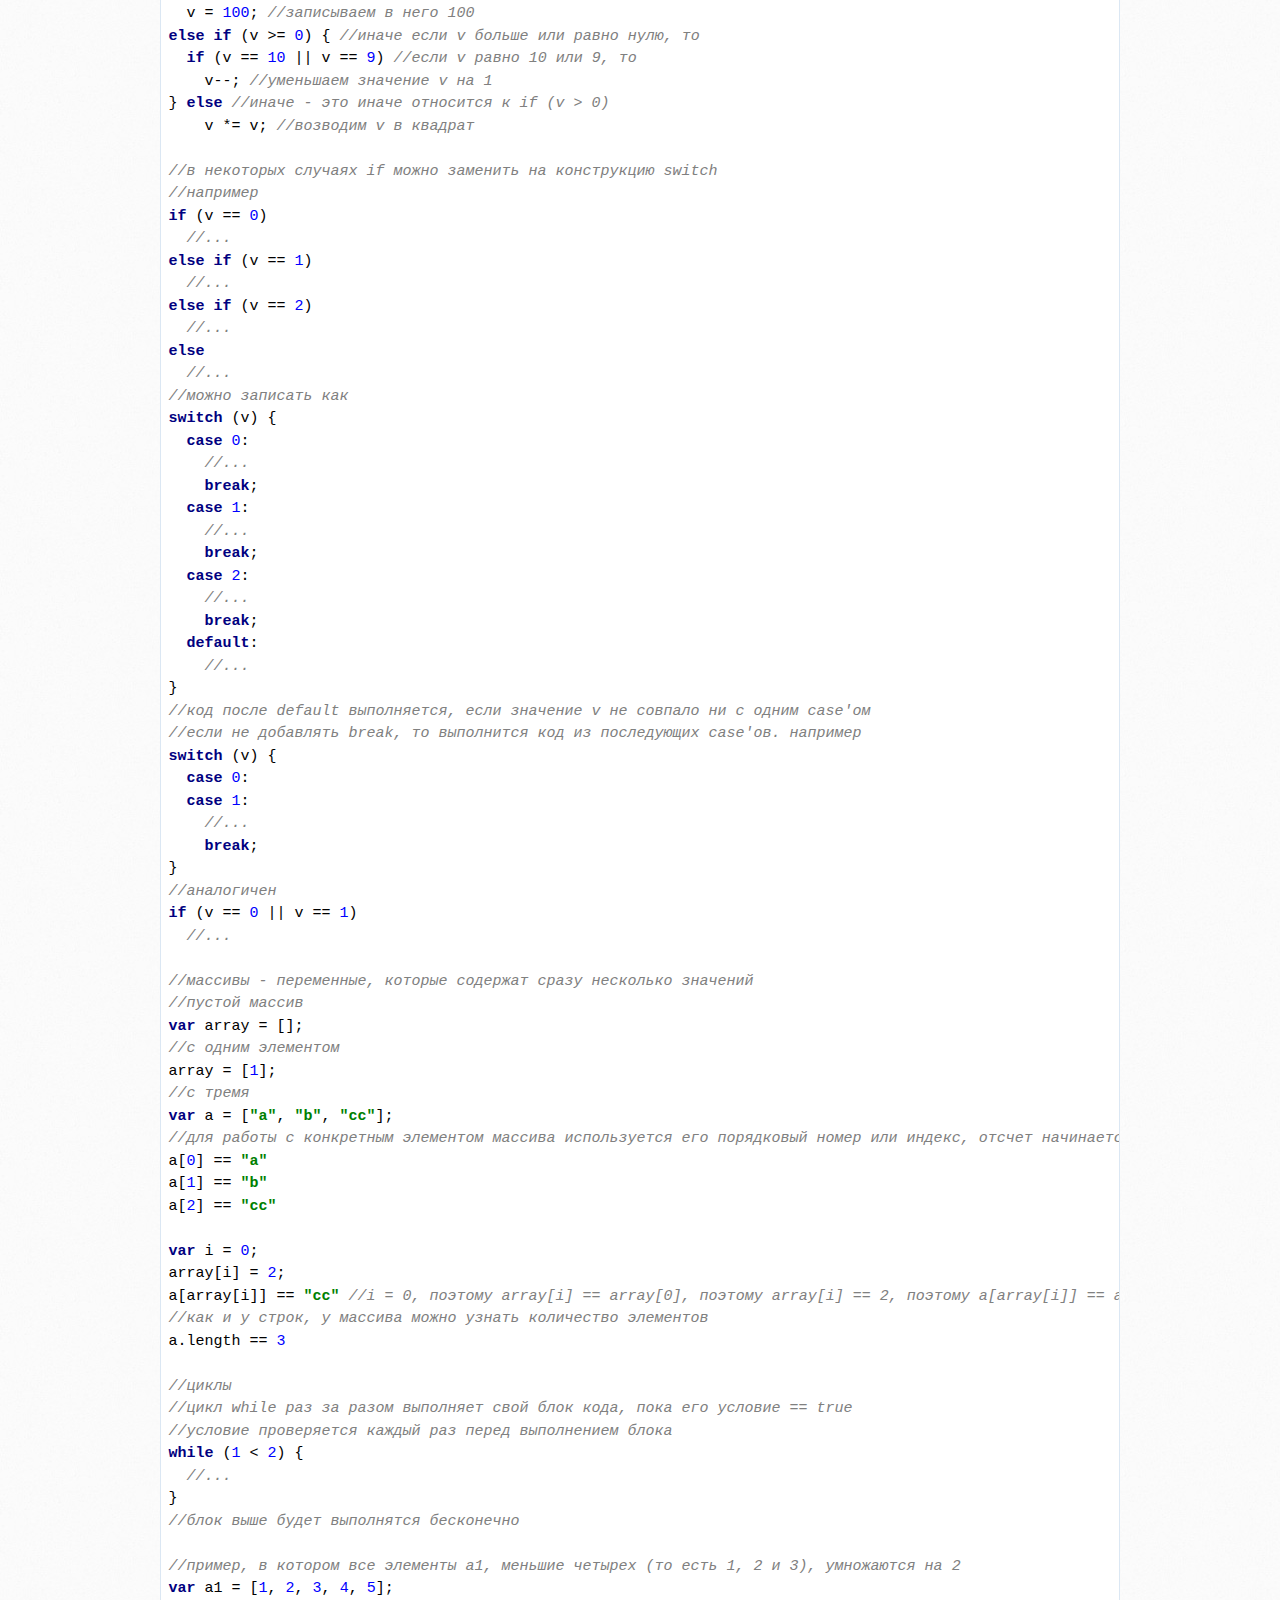
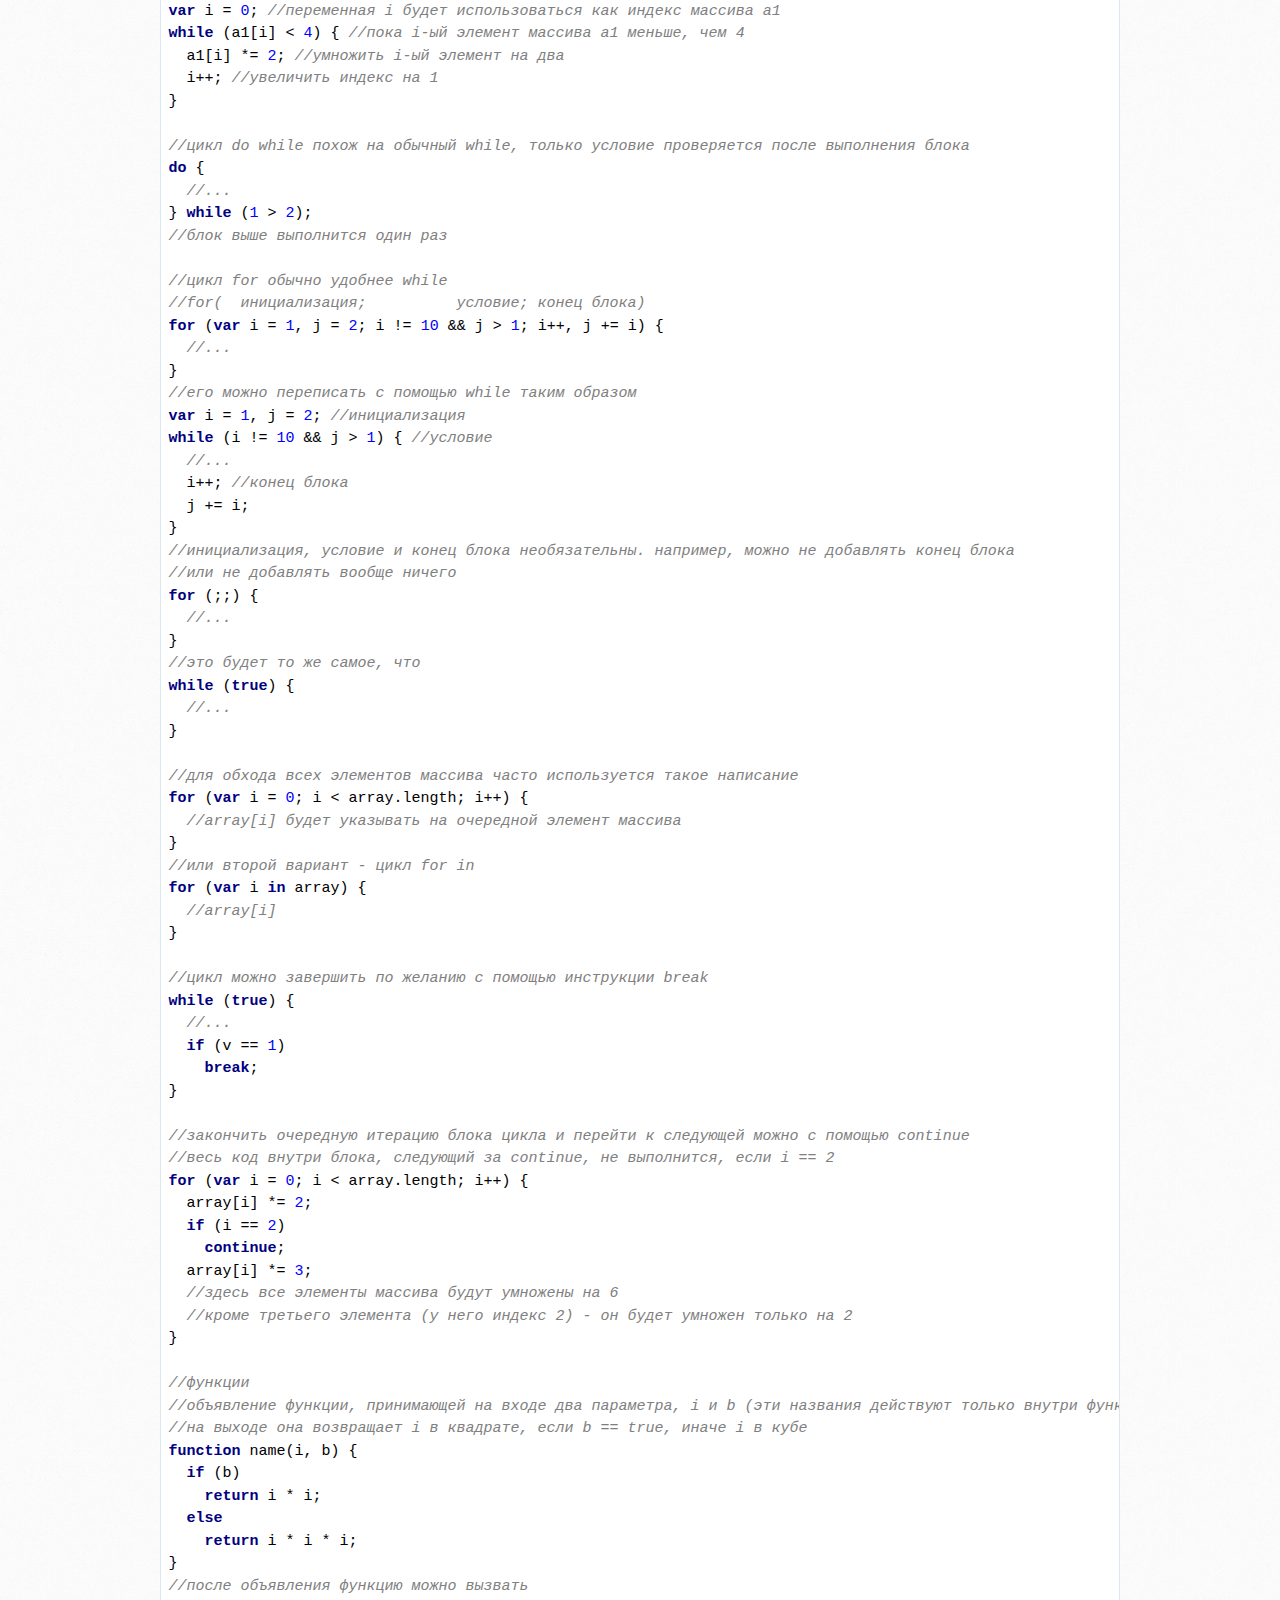
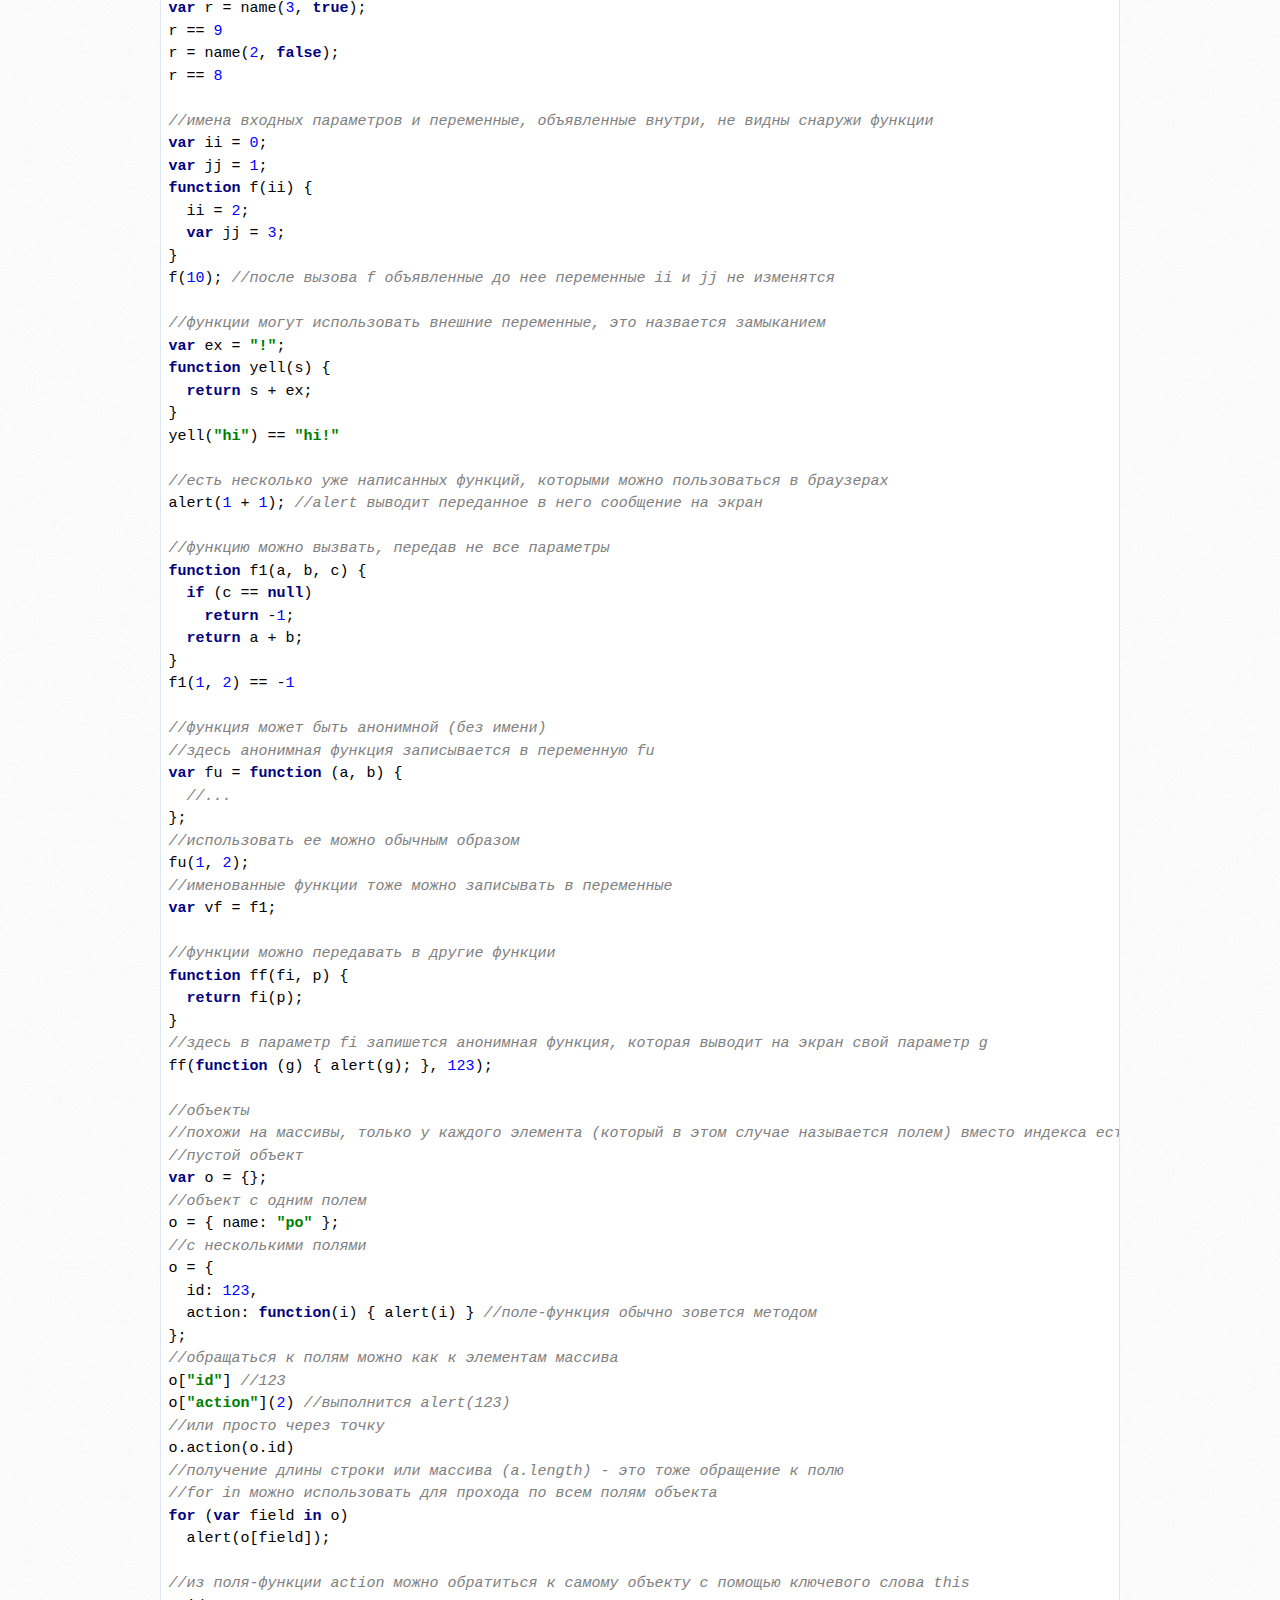
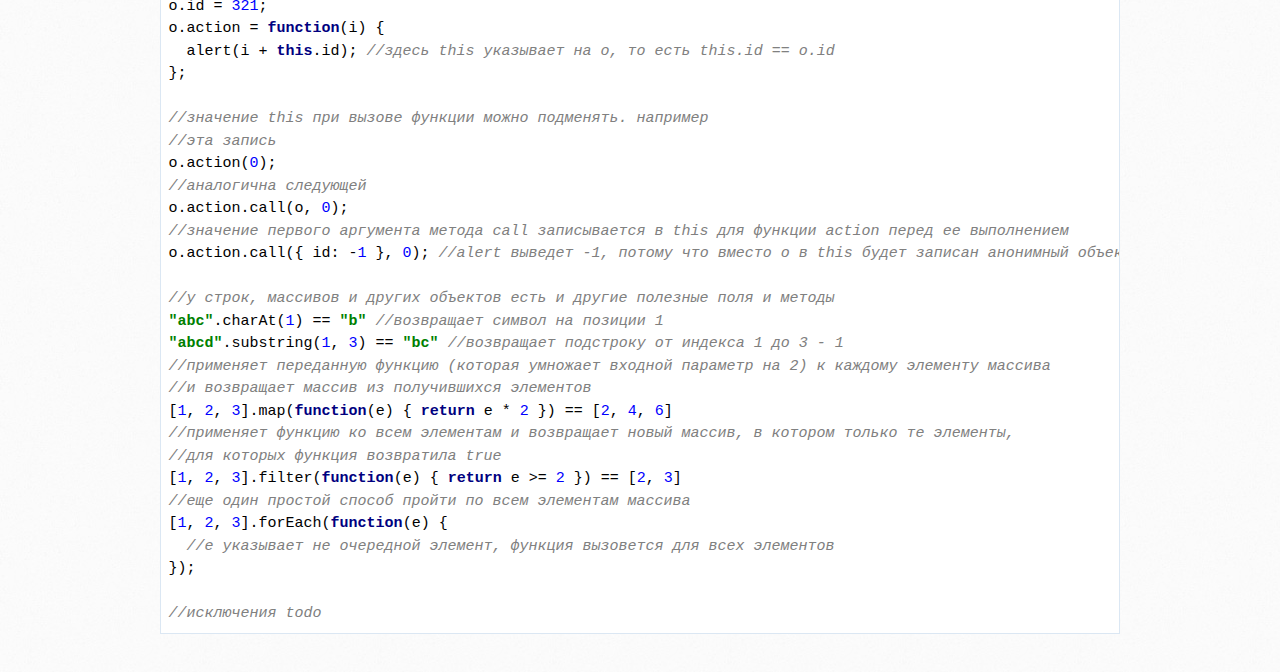
==== commit c54aef68: "this" ====
--- a/index.html
+++ b/index.html
@@ -347,7 +347,56 @@
 }
 //здесь в параметр fi запишется анонимная функция, которая выводит на экран свой параметр g
 ff(function (g) { alert(g); }, 123);
-//объекты todo
+
+//объекты
+//похожи на массивы, только у каждого элемента (который в этом случае называется полем) вместо индекса есть имя
+//пустой объект
+var o = {};
+//объект с одним полем
+o = { name: "po" };
+//с несколькими полями
+o = {
+  id: 123,
+  action: function(i) { alert(i) } //поле-функция обычно зовется методом
+};
+//обращаться к полям можно как к элементам массива
+o["id"] //123
+o["action"](2) //выполнится alert(123)
+//или просто через точку
+o.action(o.id)
+//получение длины строки или массива (a.length) - это тоже обращение к полю
+//for in можно использовать для прохода по всем полям объекта
+for (var field in o)
+  alert(o[field]);
+
+//из поля-функции action можно обратиться к самому объекту с помощью ключевого слова this
+o.id = 321;
+o.action = function(i) {
+  alert(i + this.id); //здесь this указывает на o, то есть this.id == o.id
+};
+
+//значение this при вызове функции можно подменять. например
+//эта запись
+o.action(0);
+//аналогична следующей
+o.action.call(o, 0);
+//значение первого аргумента метода call записывается в this для функции action перед ее выполнением
+o.action.call({ id: -1 }, 0); //alert выведет -1, потому что вместо o в this будет записан анонимный объект с id == -1
+
+//у строк, массивов и других объектов есть и другие полезные поля и методы
+"abc".charAt(1) == "b" //возвращает символ на позиции 1
+"abcd".substring(1, 3) == "bc" //возвращает подстроку от индекса 1 до 3 - 1
+//применяет переданную функцию (которая умножает входной параметр на 2) к каждому элементу массива
+//и возвращает массив из получившихся элементов
+[1, 2, 3].map(function(e) { return e * 2 }) == [2, 4, 6]
+//применяет функцию ко всем элементам и возвращает новый массив, в котором только те элементы,
+//для которых функция возвратила true
+[1, 2, 3].filter(function(e) { return e >= 2 }) == [2, 3]
+//еще один простой способ пройти по всем элементам массива
+[1, 2, 3].forEach(function(e) {
+  //e указывает не очередной элемент, функция вызовется для всех элементов
+});
+
 //исключения todo
 </code></pre>
 				</section>
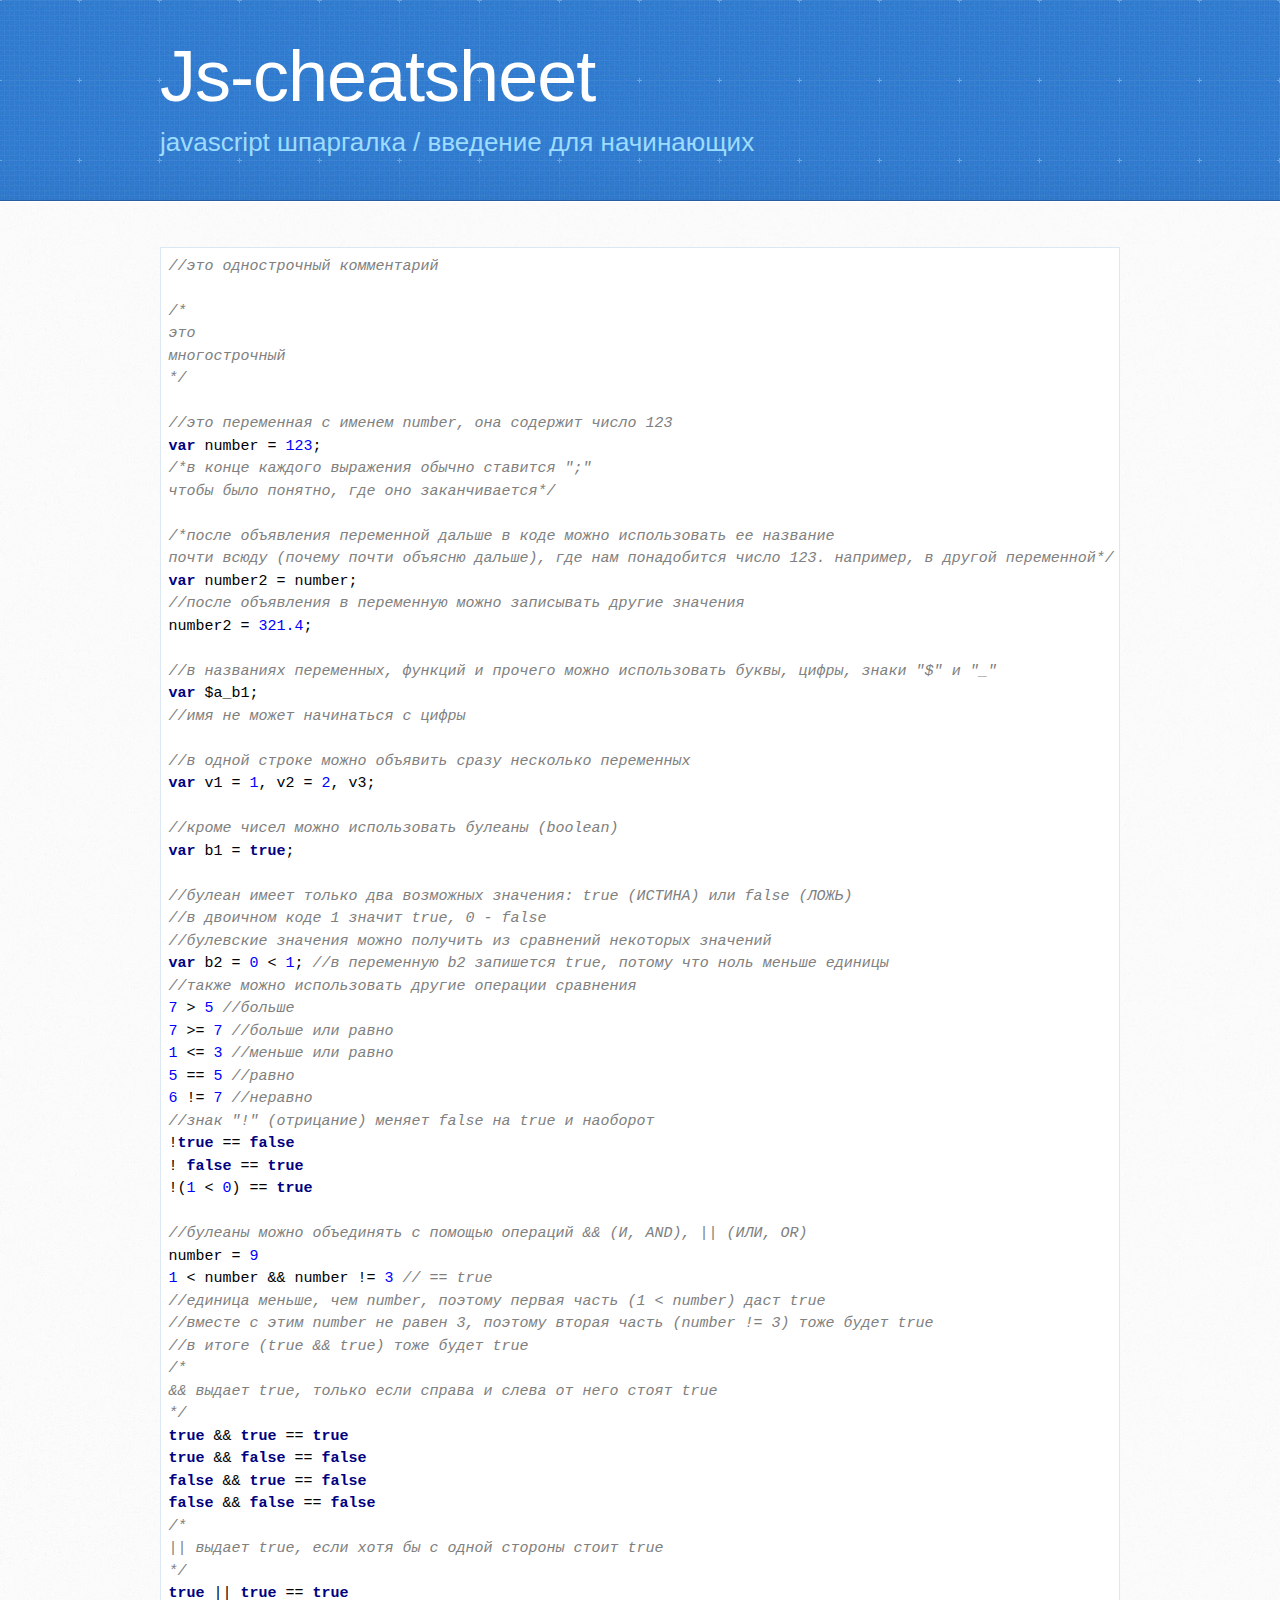
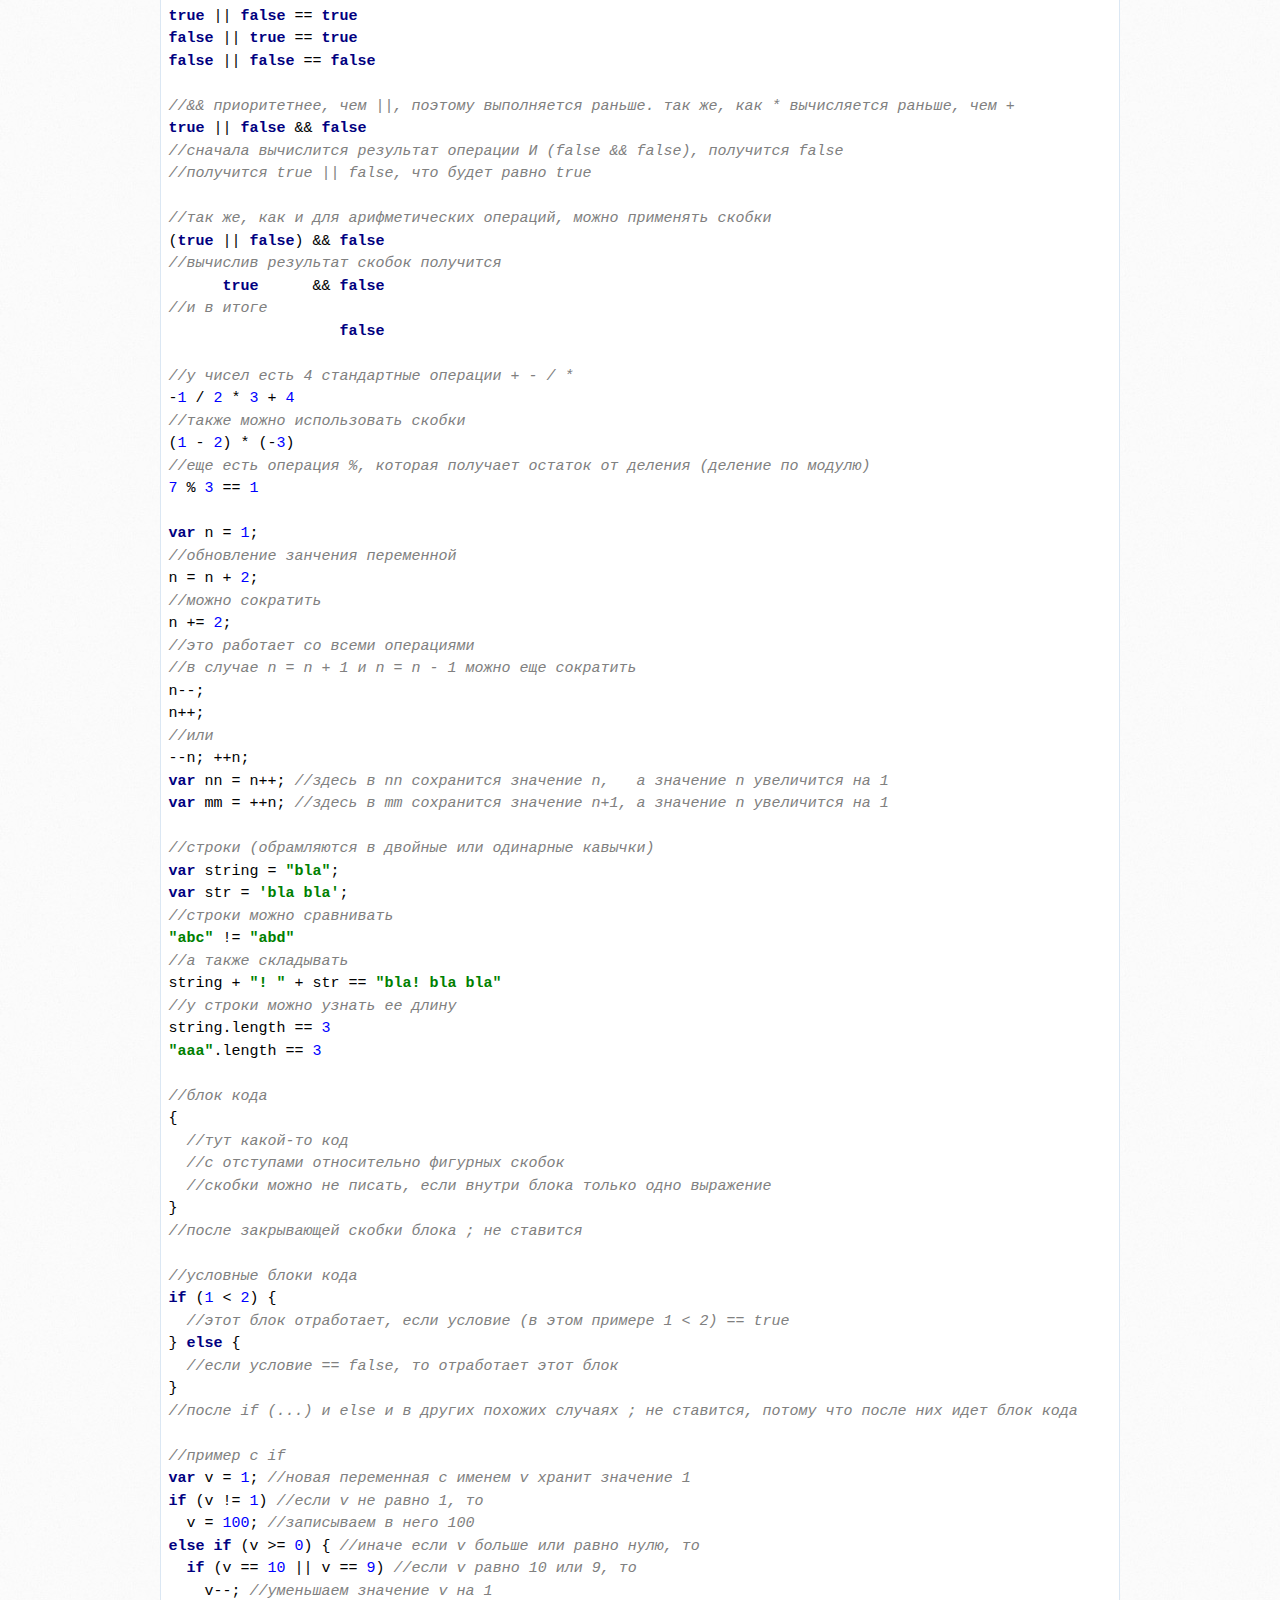
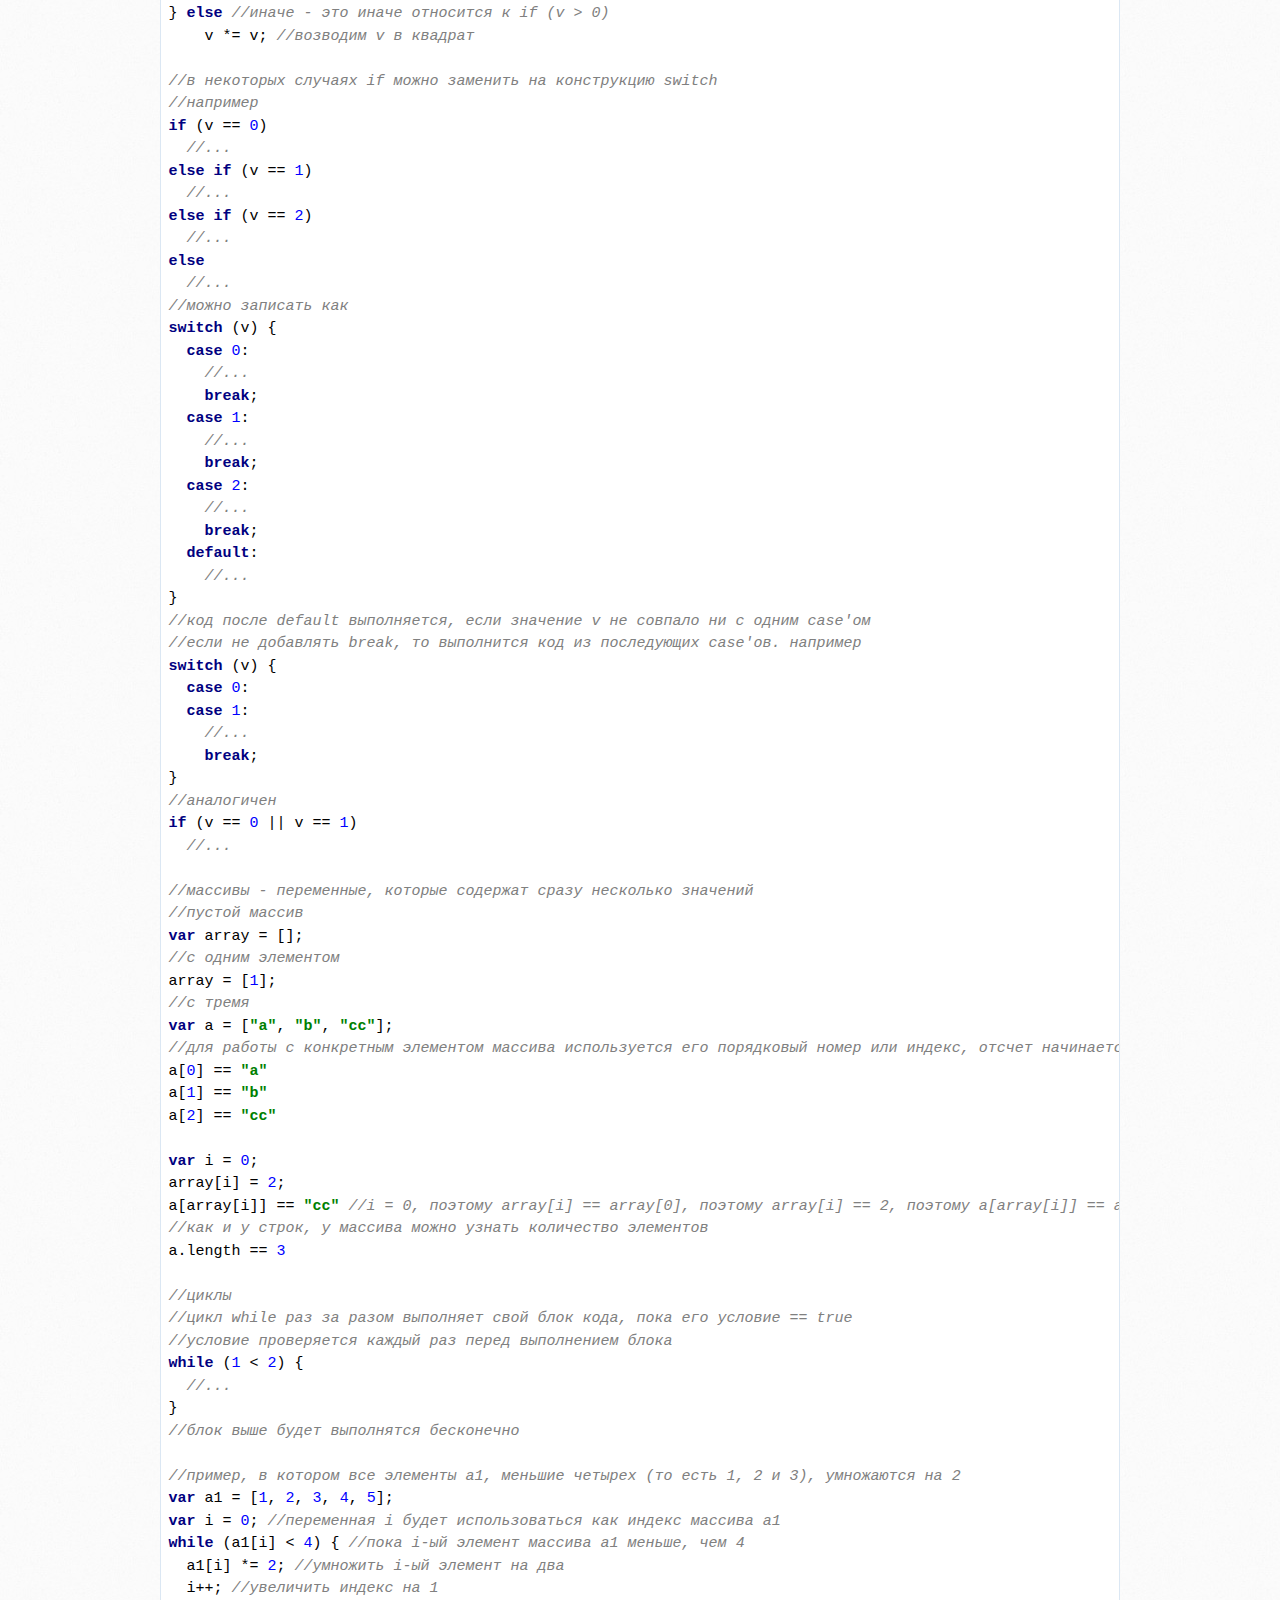
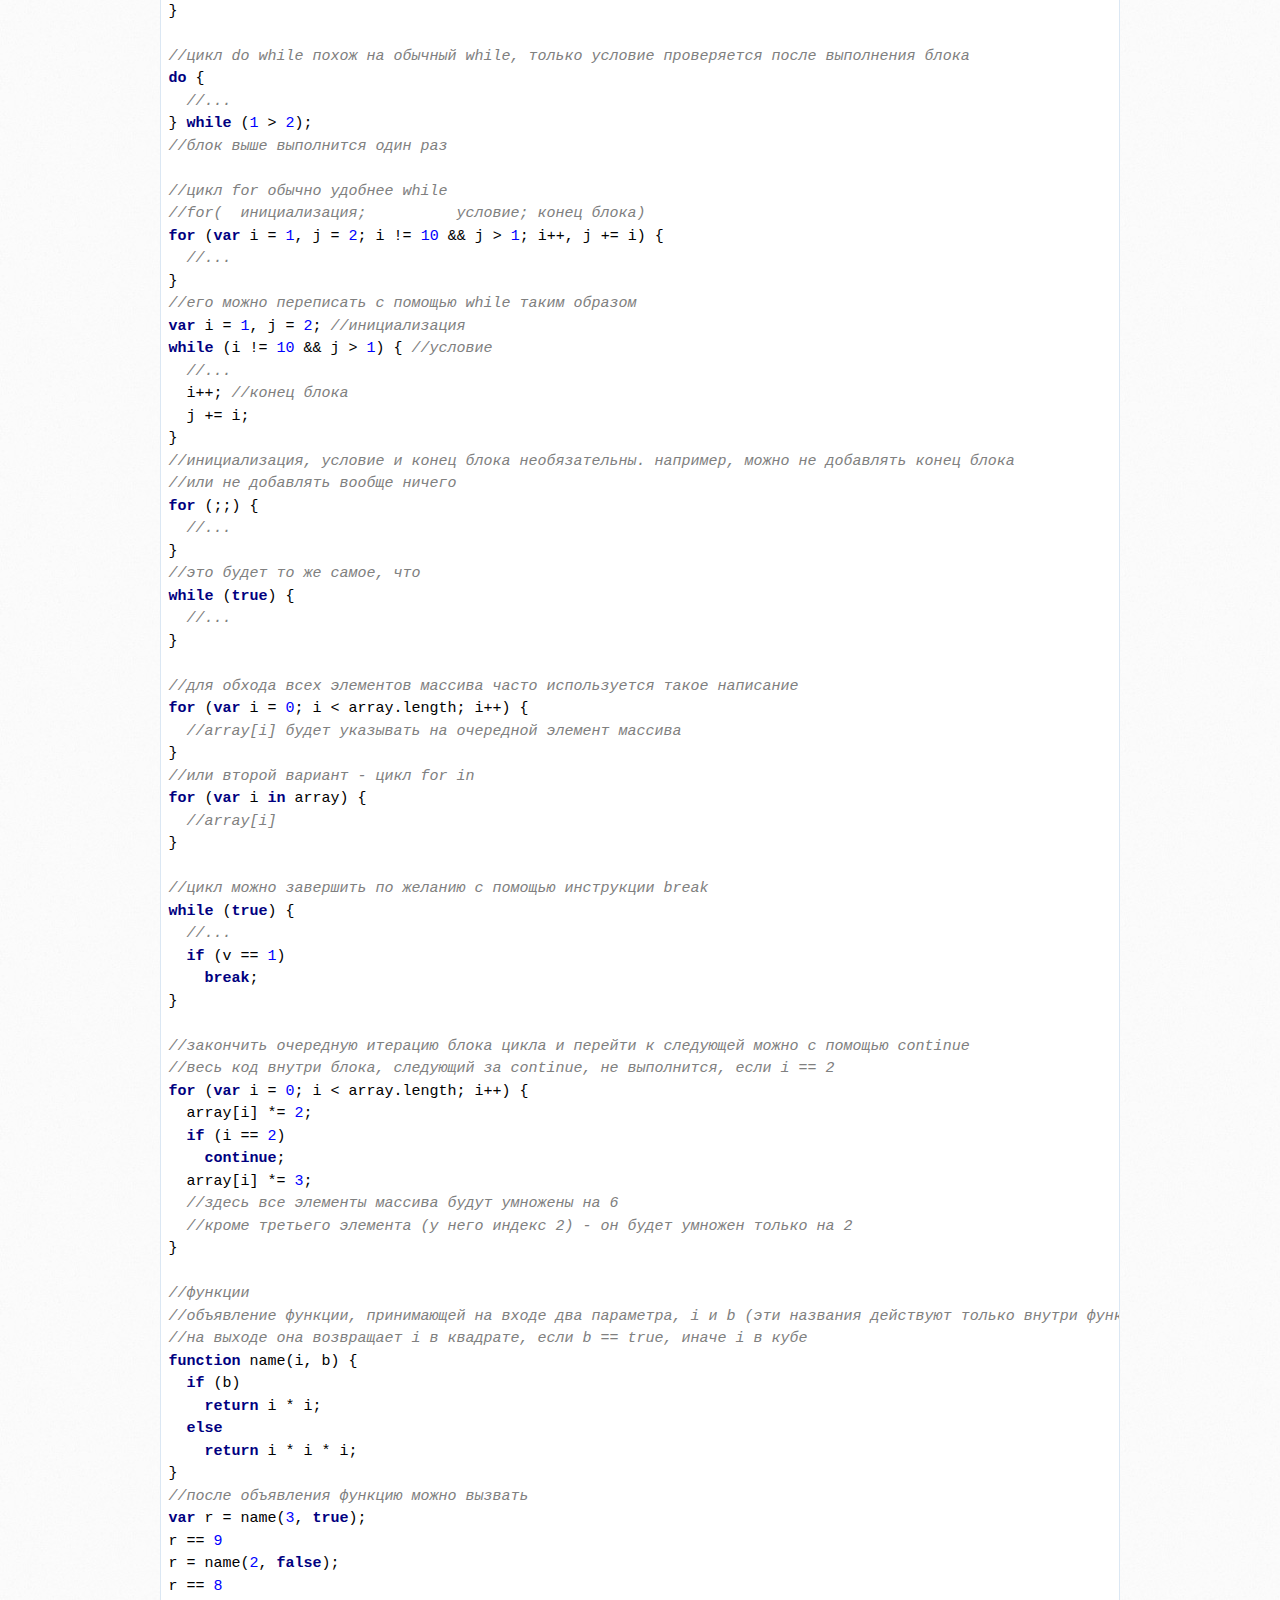
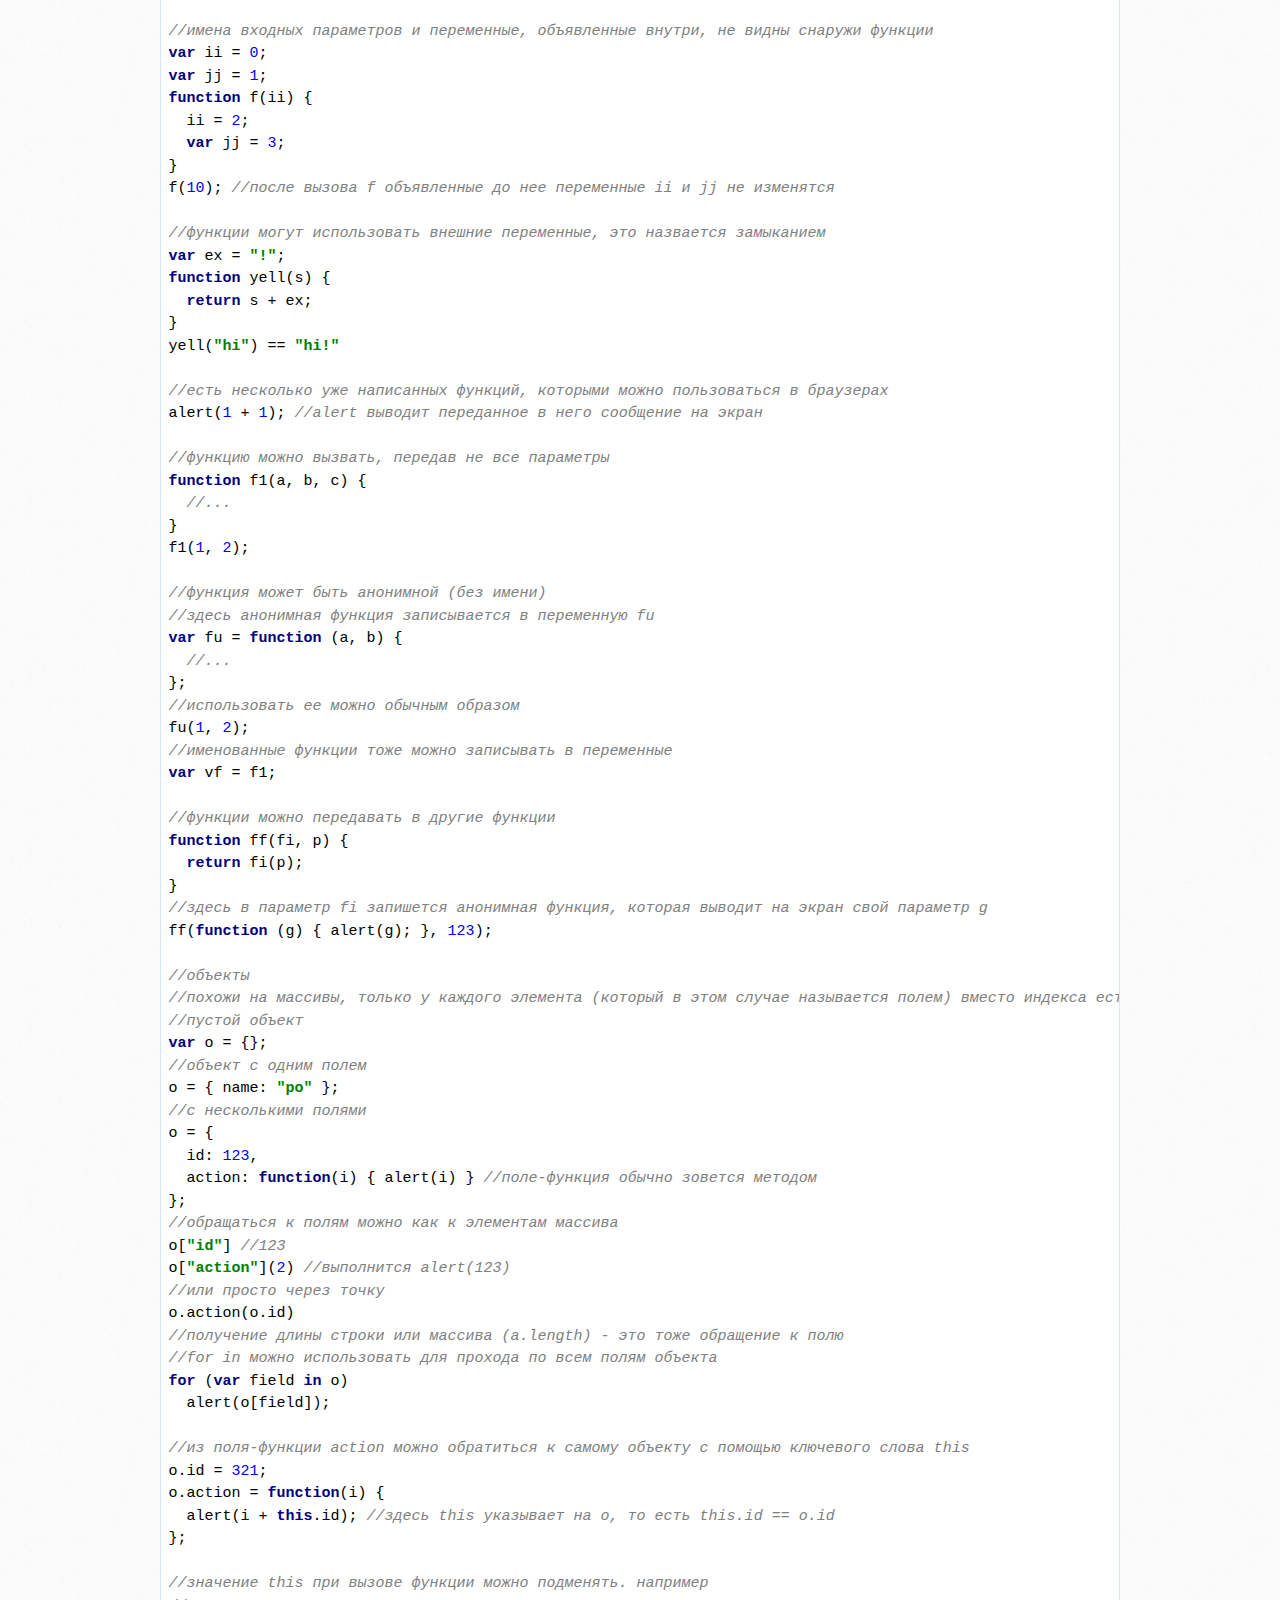
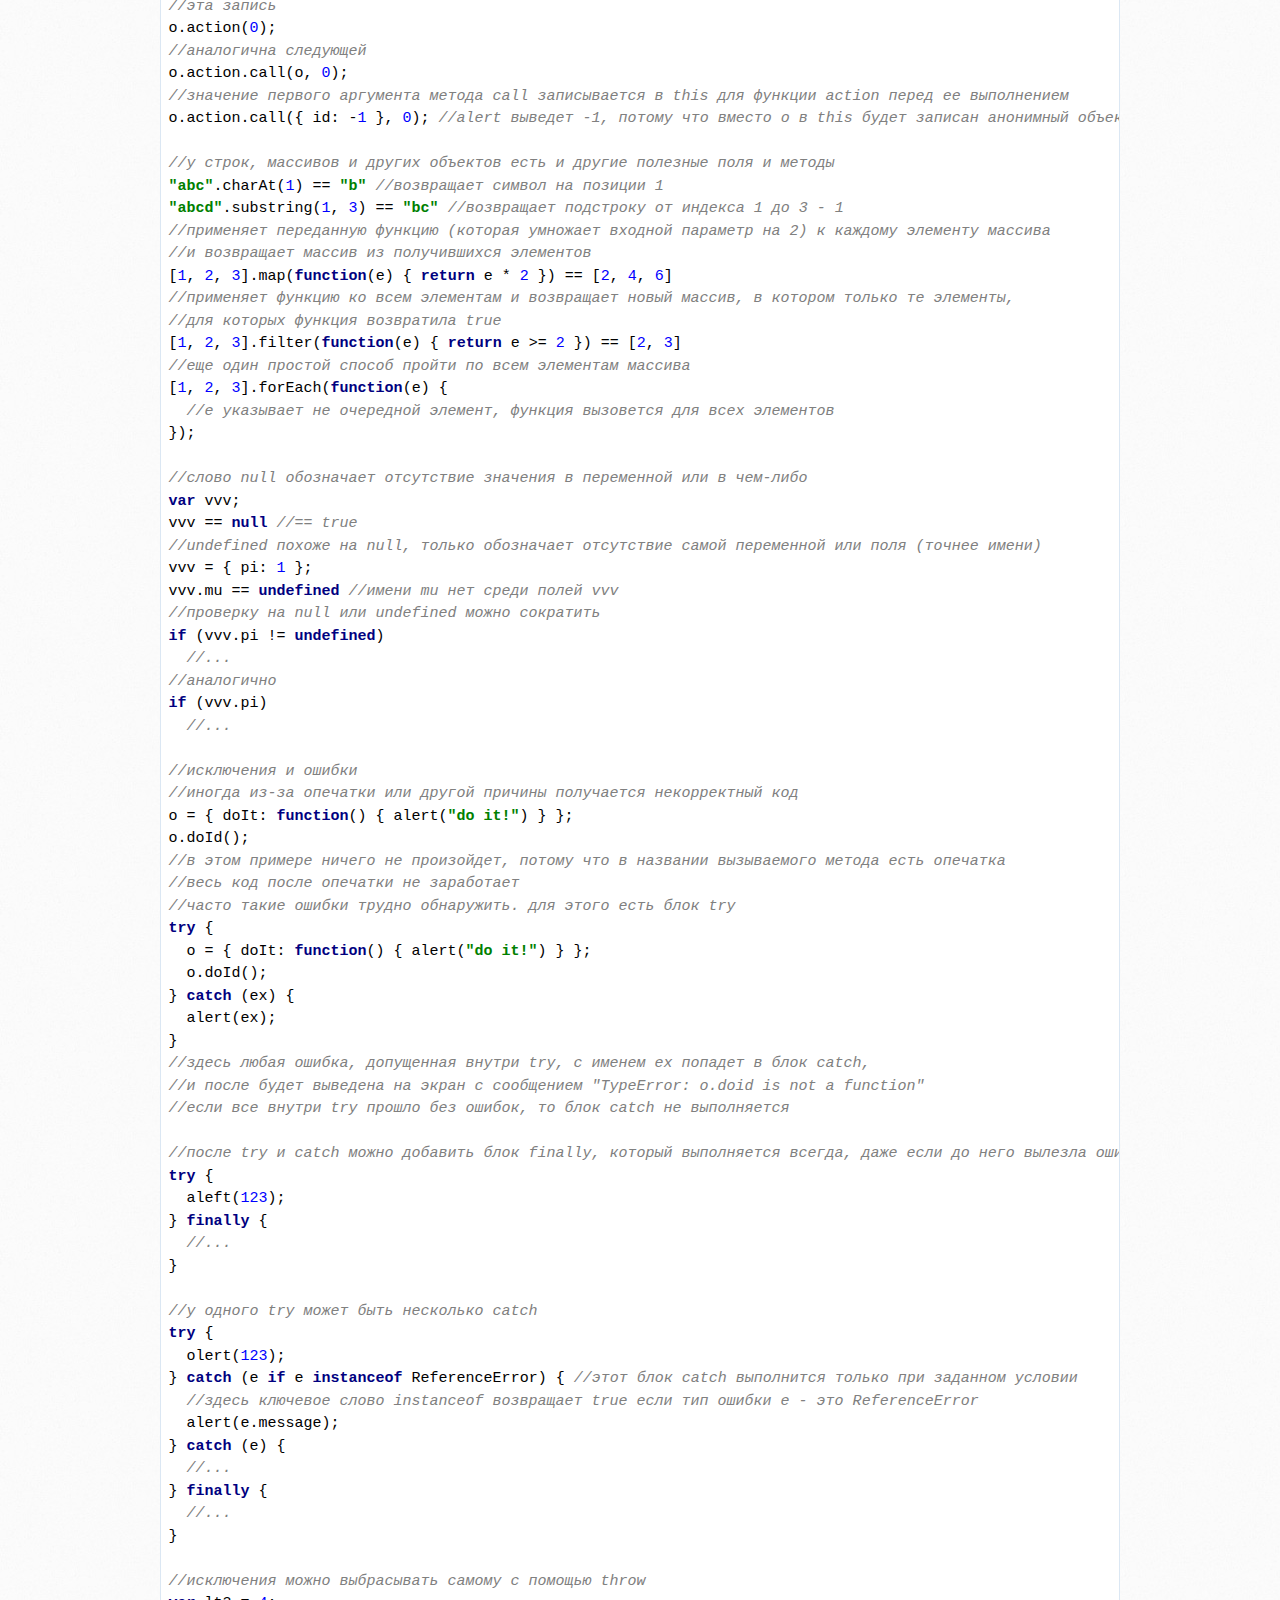
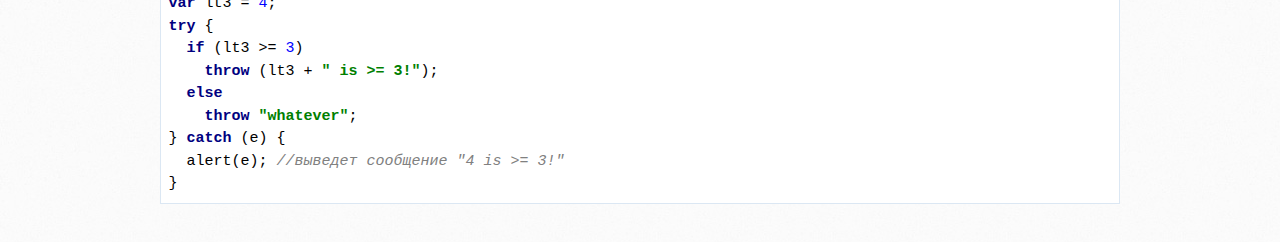
==== commit 79f104d4: "undefined" ====
--- a/index.html
+++ b/index.html
@@ -134,10 +134,6 @@
 string.length == 3
 "aaa".length == 3
 
-//слово null обозначает отсутствие значения
-var vvv;
-vvv == null //== true
-
 //блок кода
 {
   //тут какой-то код
@@ -325,11 +321,9 @@
 
 //функцию можно вызвать, передав не все параметры
 function f1(a, b, c) {
-  if (c == null)
-    return -1;
-  return a + b;
-}
-f1(1, 2) == -1
+  //...
+}
+f1(1, 2);
 
 //функция может быть анонимной (без имени)
 //здесь анонимная функция записывается в переменную fu
@@ -397,7 +391,65 @@
   //e указывает не очередной элемент, функция вызовется для всех элементов
 });
 
-//исключения todo
+//слово null обозначает отсутствие значения в переменной или в чем-либо
+var vvv;
+vvv == null //== true
+//undefined похоже на null, только обозначает отсутствие самой переменной или поля (точнее имени)
+vvv = { pi: 1 };
+vvv.mu == undefined //имени mu нет среди полей vvv
+//проверку на null или undefined можно сократить
+if (vvv.pi != undefined)
+  //...
+//аналогично
+if (vvv.pi)
+  //...
+
+//исключения и ошибки
+//иногда из-за опечатки или другой причины получается некорректный код
+o = { doIt: function() { alert("do it!") } };
+o.doId();
+//в этом примере ничего не произойдет, потому что в названии вызываемого метода есть опечатка
+//весь код после опечатки не заработает
+//часто такие ошибки трудно обнаружить. для этого есть блок try
+try {
+  o = { doIt: function() { alert("do it!") } };
+  o.doId();
+} catch (ex) {
+  alert(ex);
+}
+//здесь любая ошибка, допущенная внутри try, с именем ex попадет в блок catch,
+//и после будет выведена на экран с сообщением "TypeError: o.doid is not a function"
+//если все внутри try прошло без ошибок, то блок catch не выполняется
+
+//после try и catch можно добавить блок finally, который выполняется всегда, даже если до него вылезла ошибка
+try {
+  aleft(123);
+} finally {
+  //...
+}
+
+//у одного try может быть несколько catch
+try {
+  olert(123);
+} catch (e if e instanceof ReferenceError) { //этот блок catch выполнится только при заданном условии
+  //здесь ключевое слово instanceof возвращает true если тип ошибки e - это ReferenceError
+  alert(e.message);
+} catch (e) {
+  //...
+} finally {
+  //...
+}
+
+//исключения можно выбрасывать самому с помощью throw
+var lt3 = 4;
+try {
+  if (lt3 >= 3)
+    throw (lt3 + " is >= 3!");
+  else
+    throw "whatever";
+} catch (e) {
+  alert(e); //выведет сообщение "4 is >= 3!"
+}
 </code></pre>
 				</section>
 
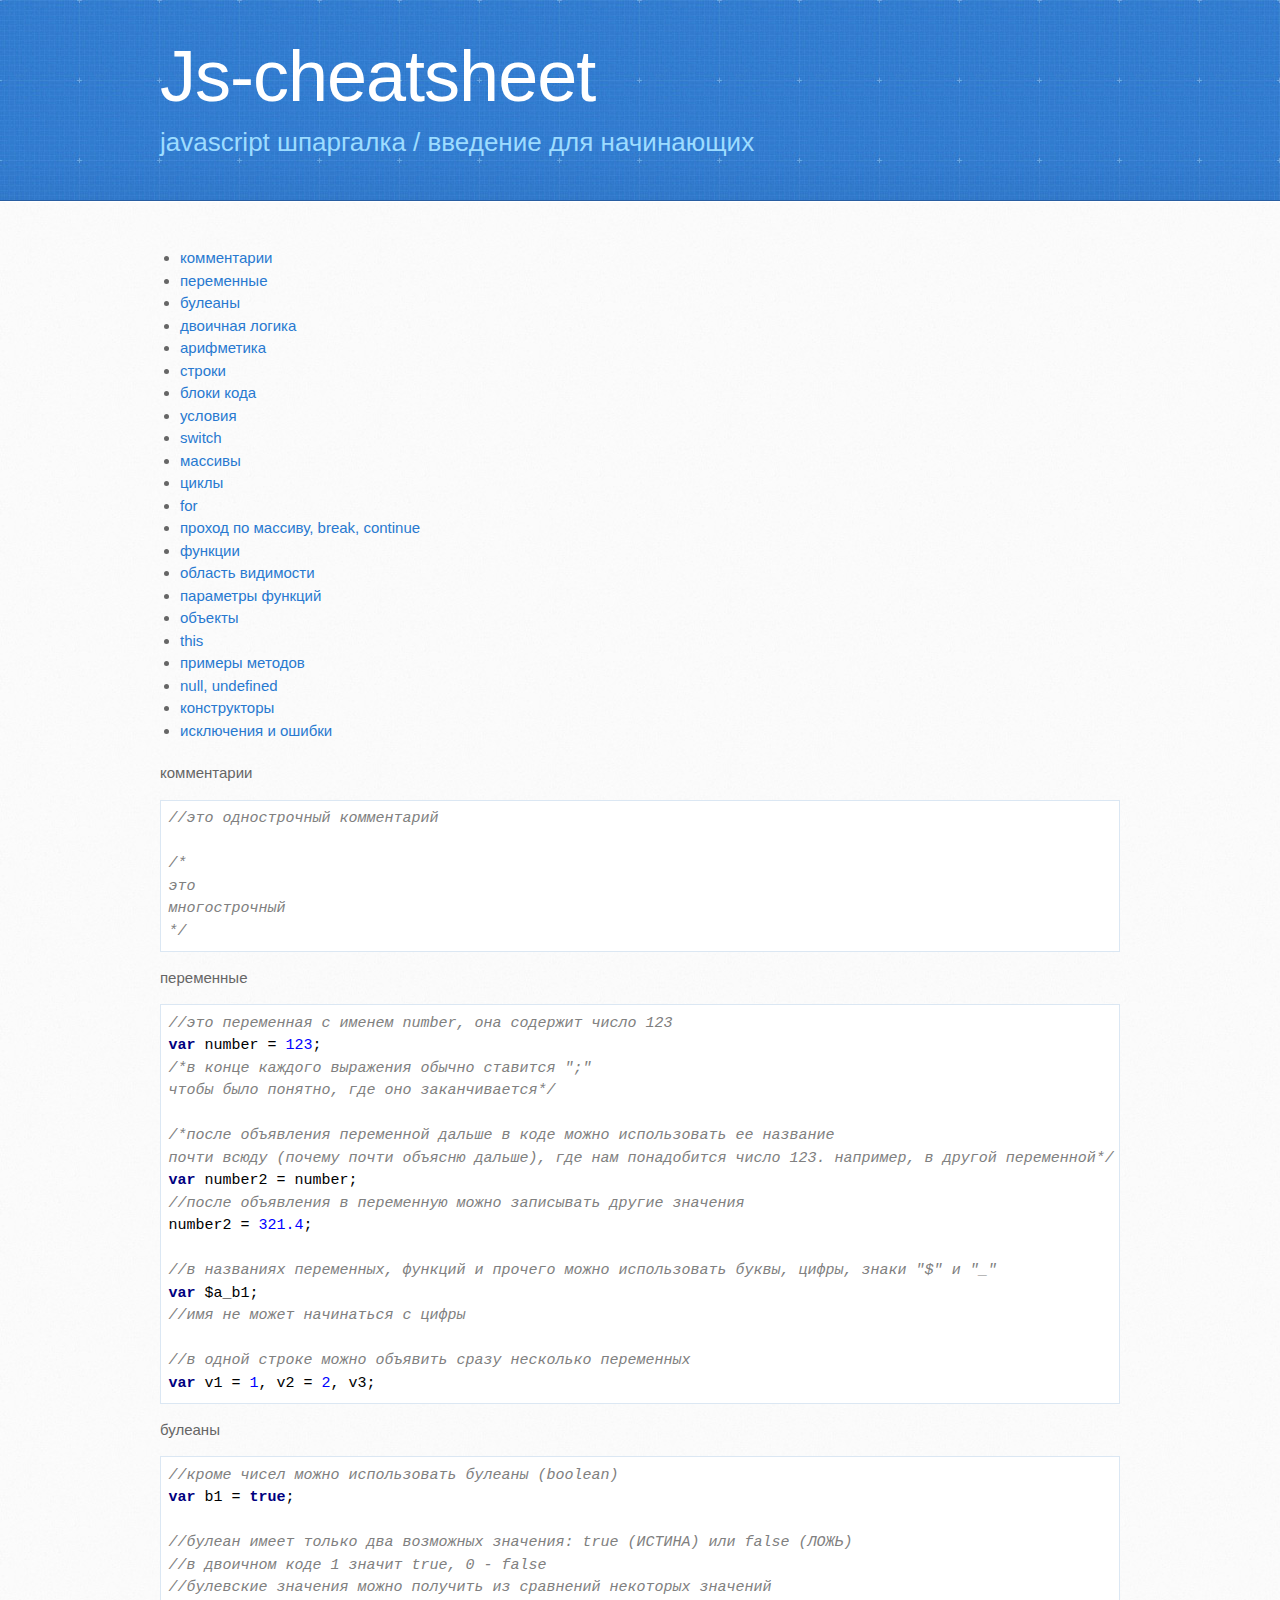
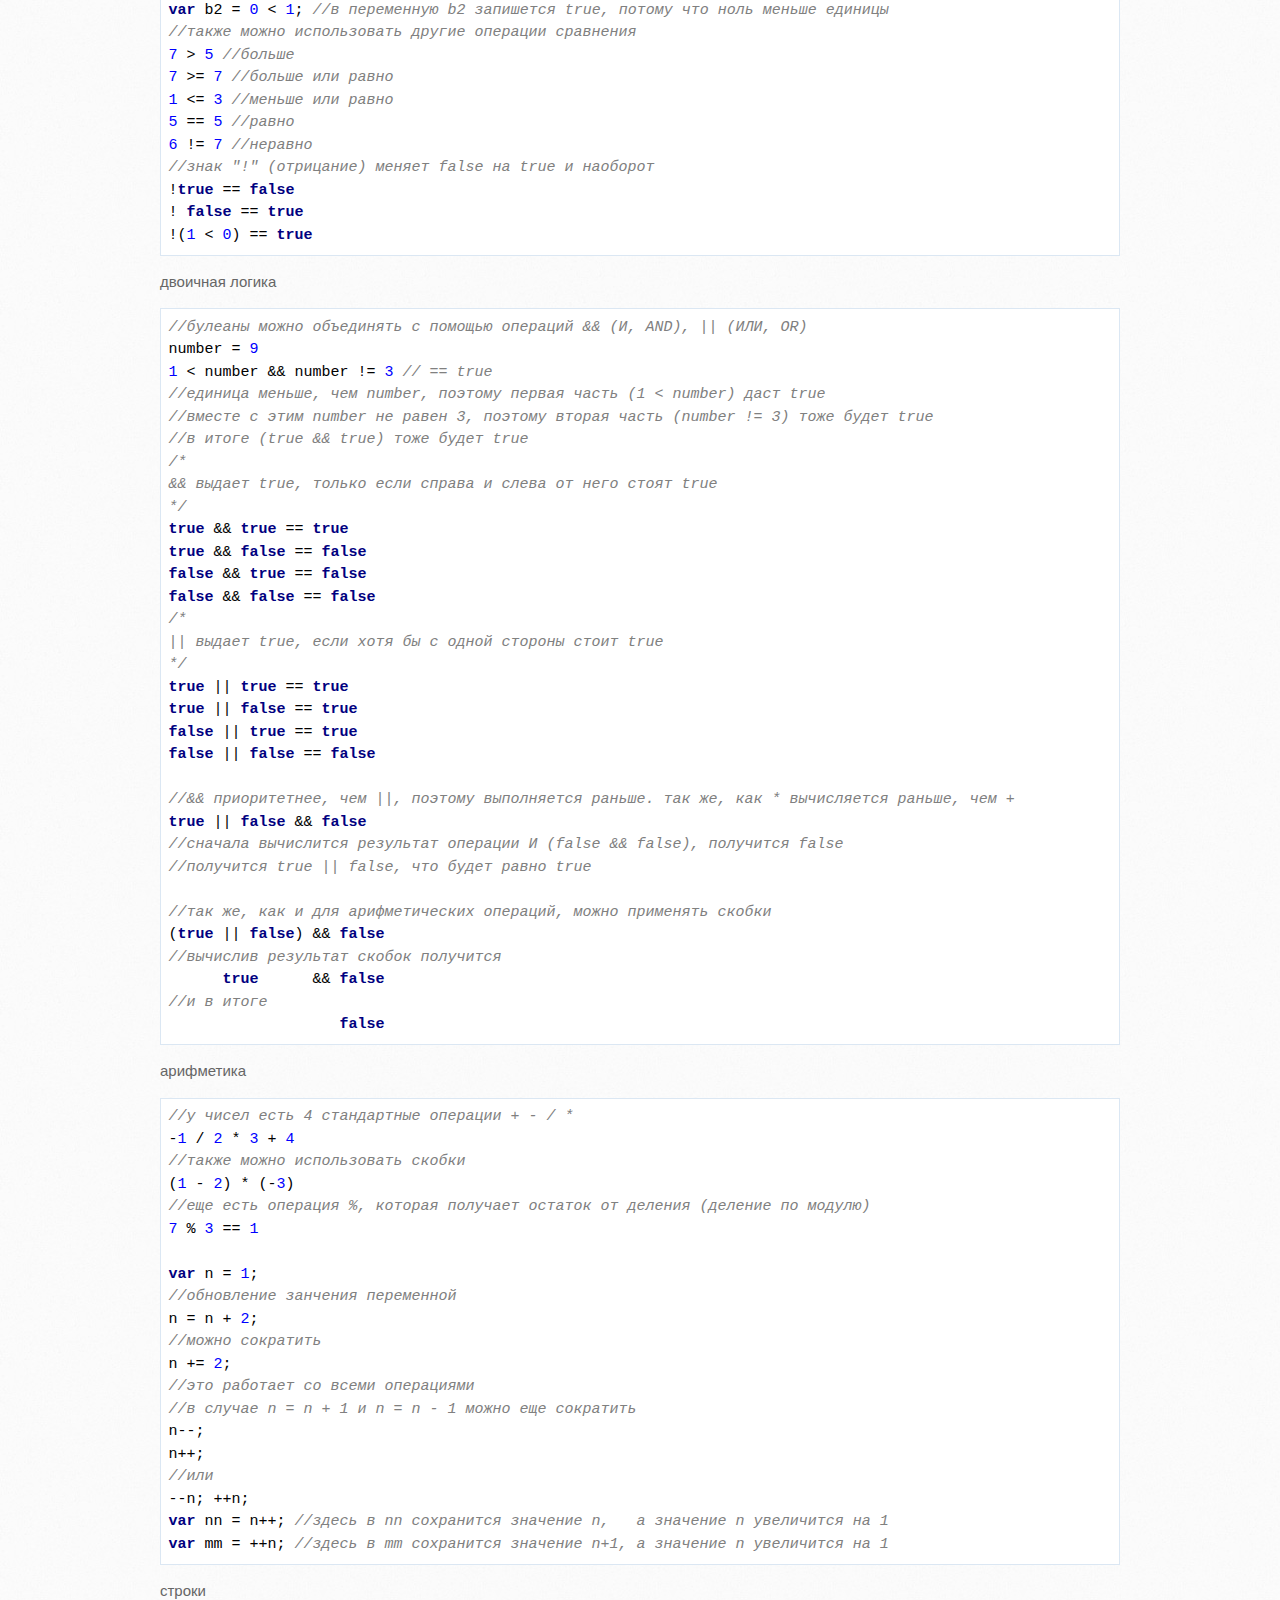
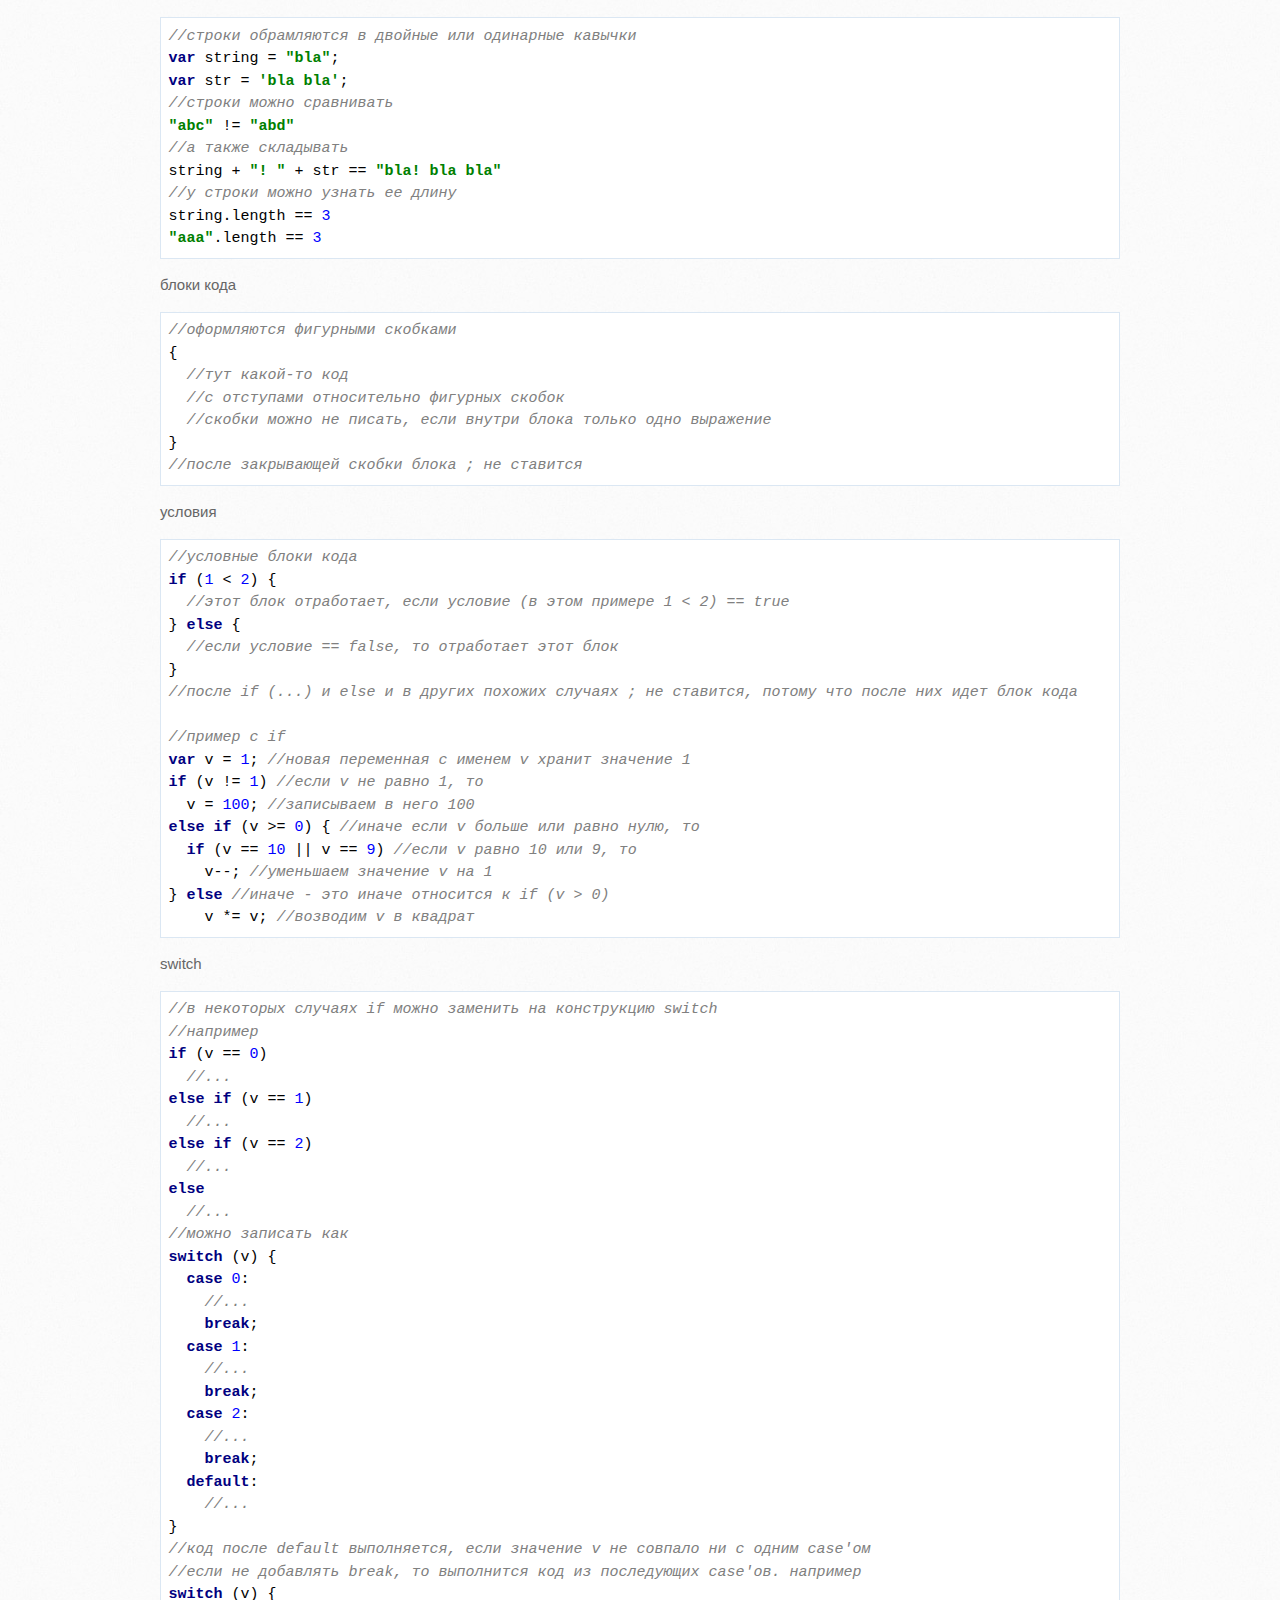
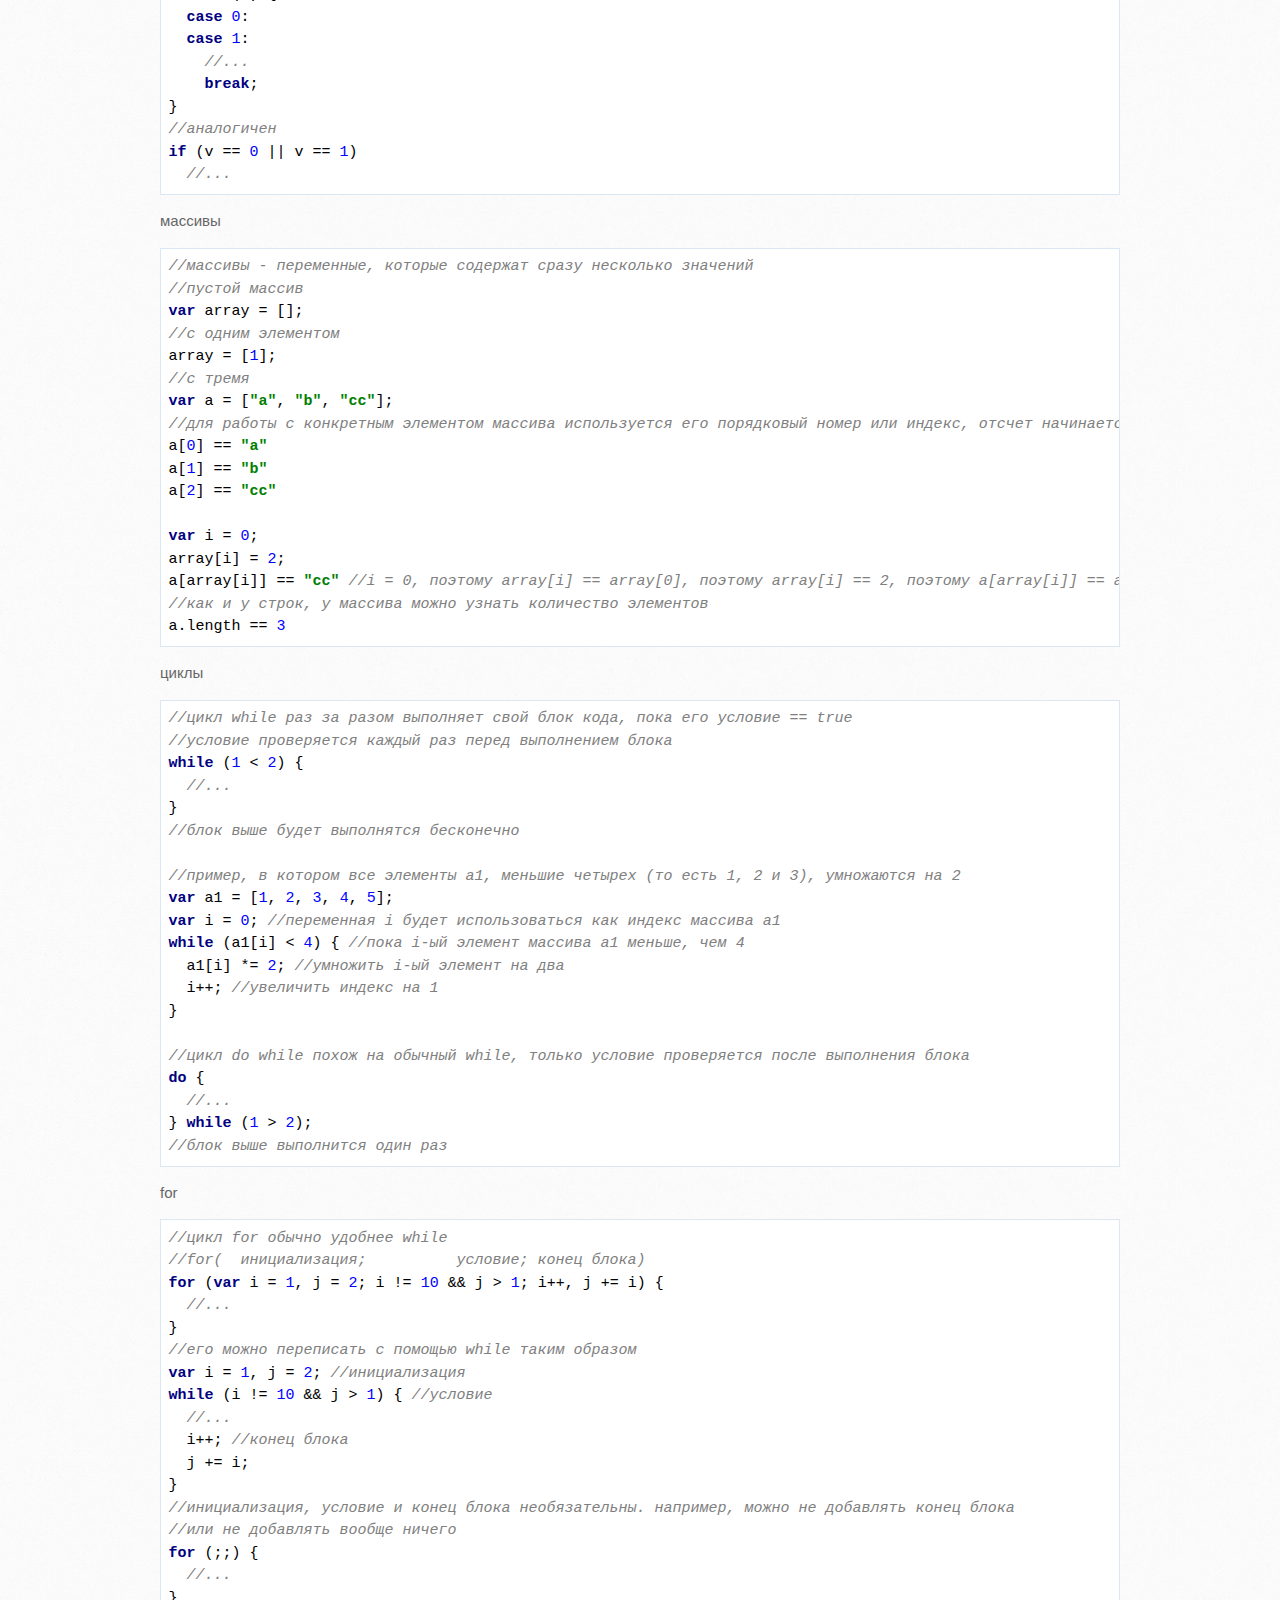
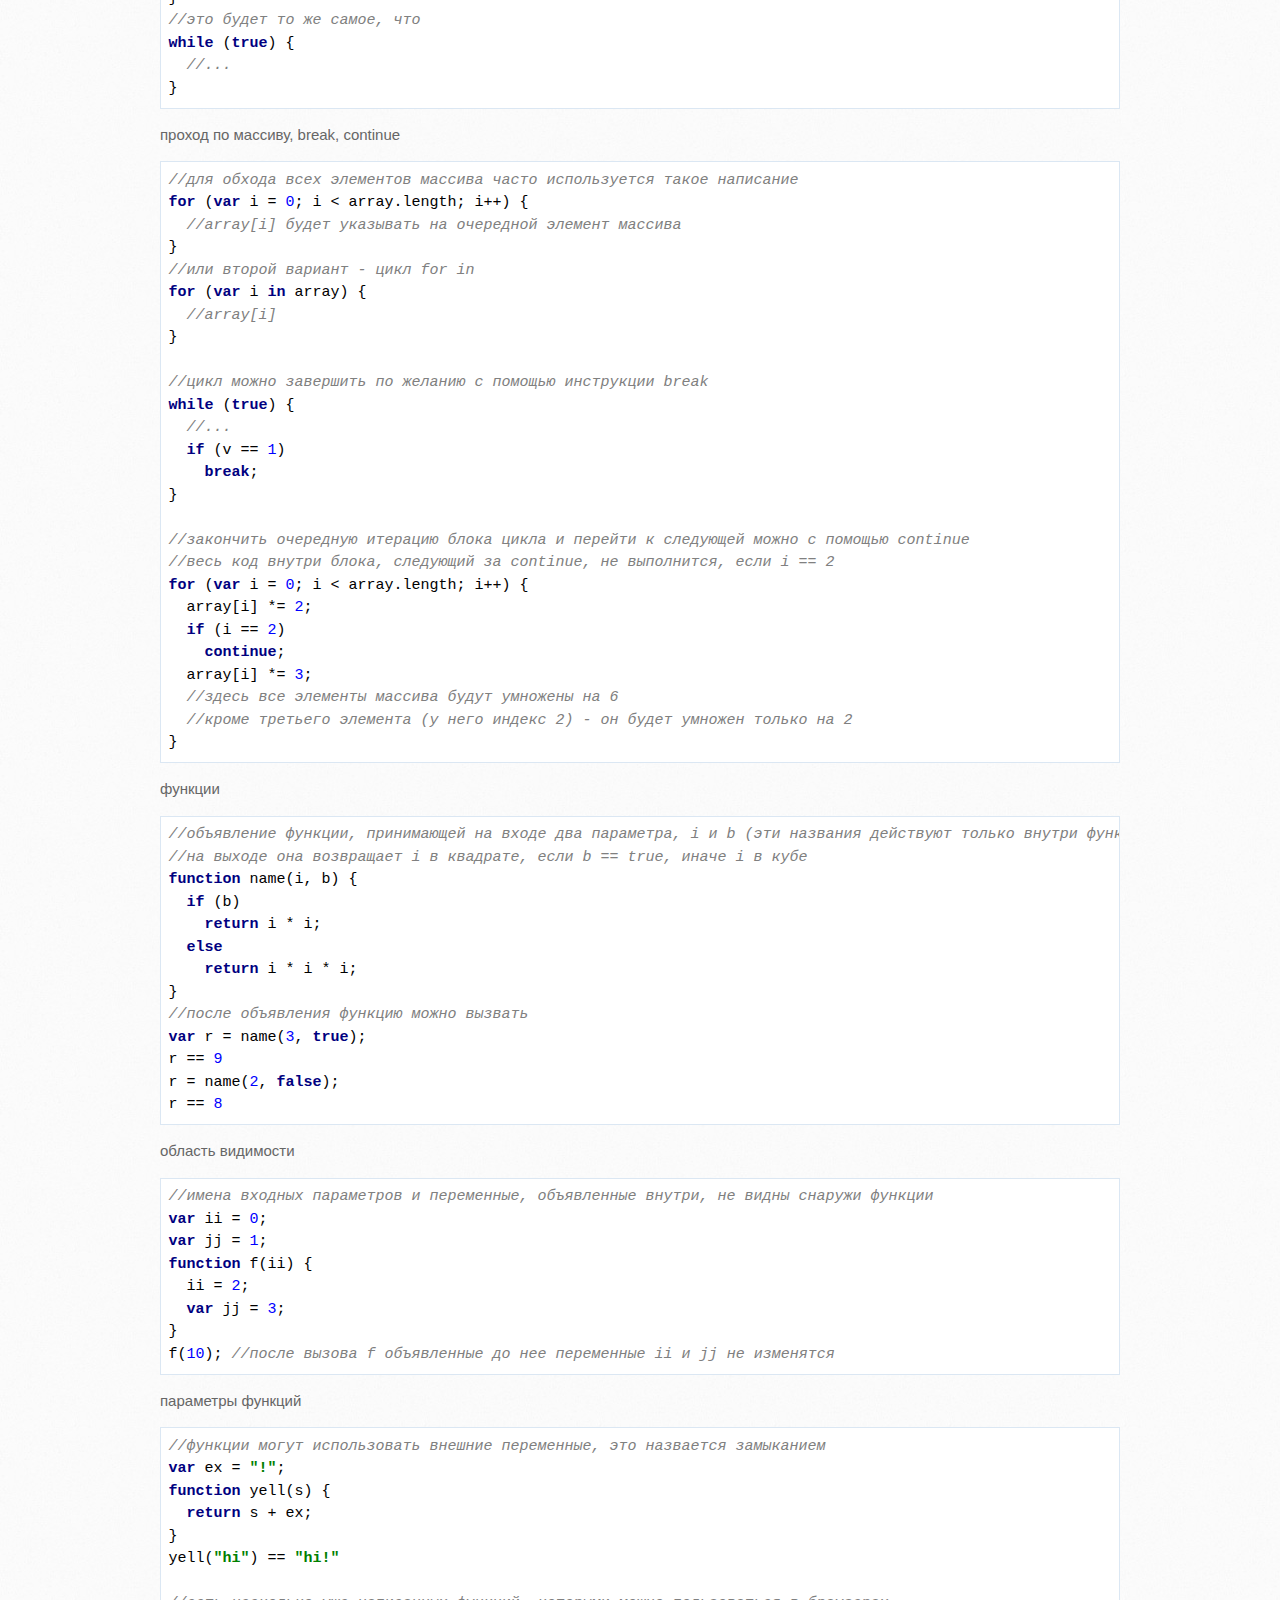
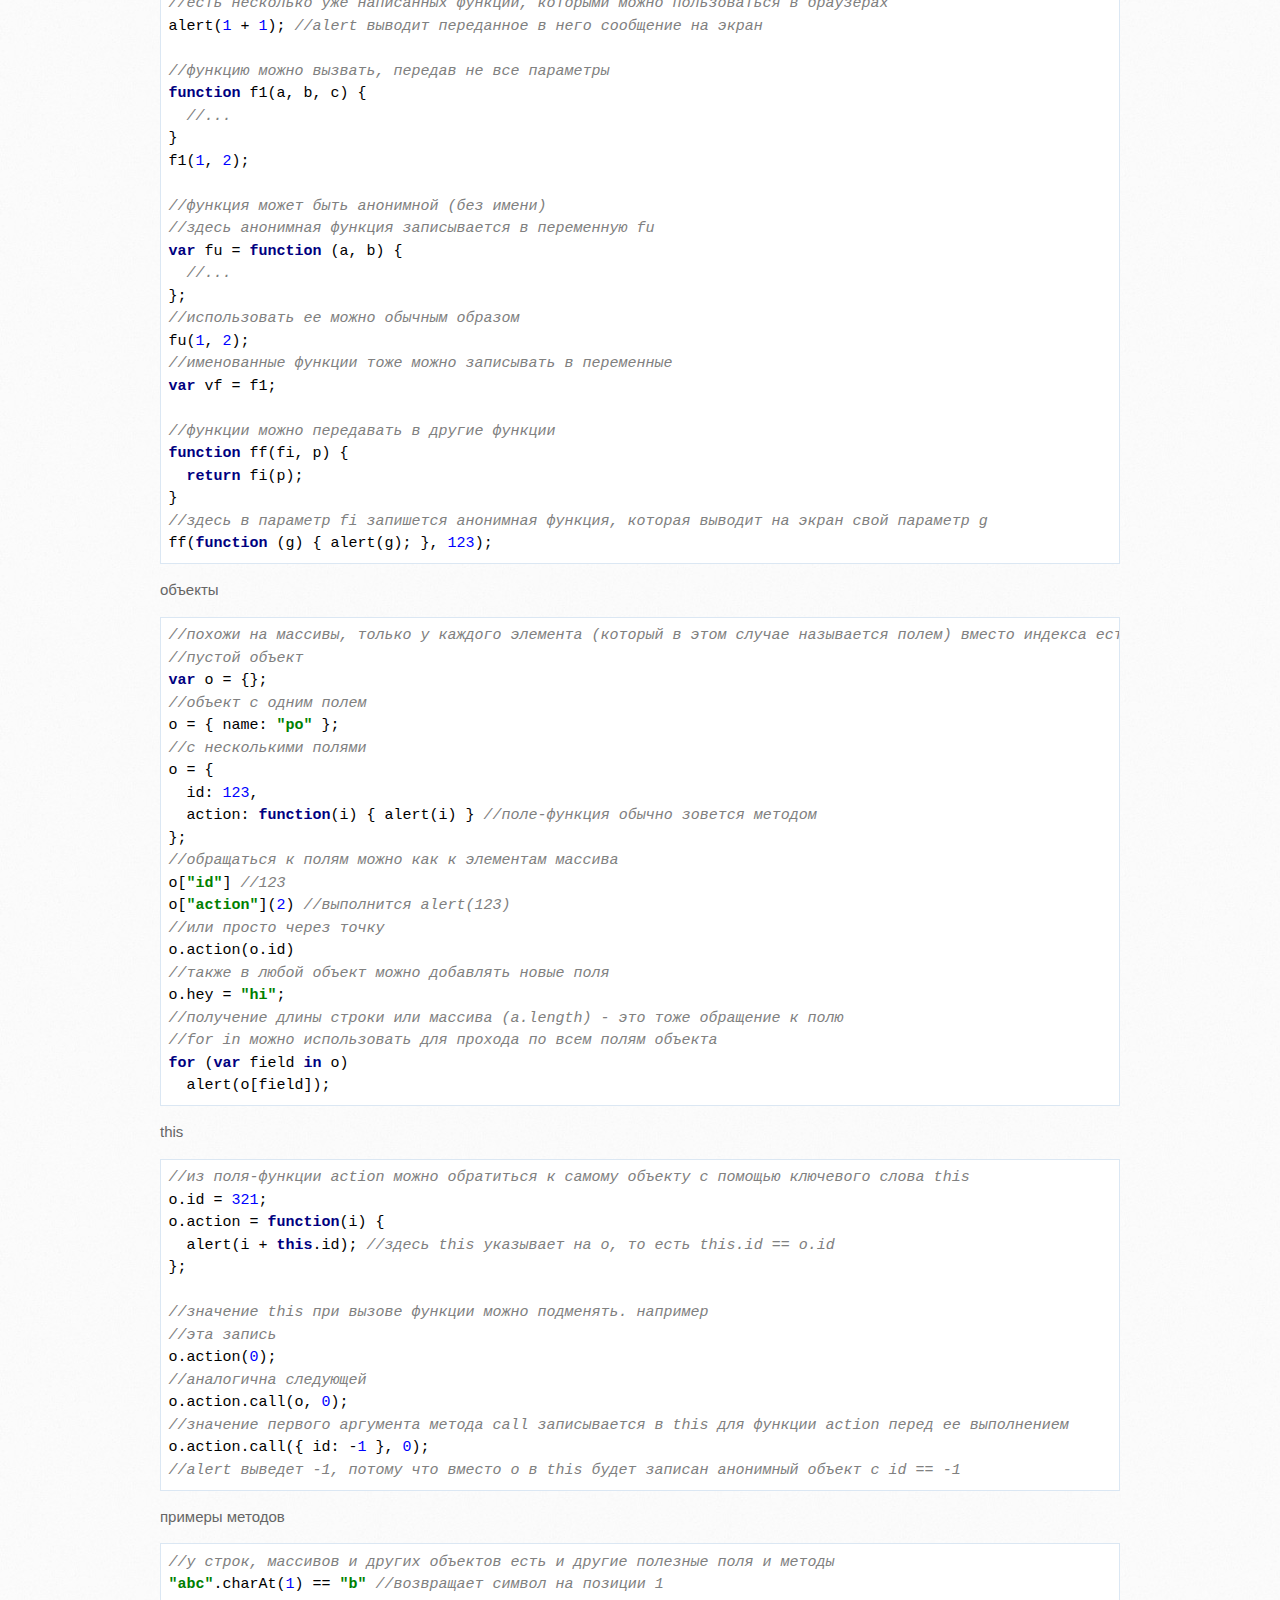
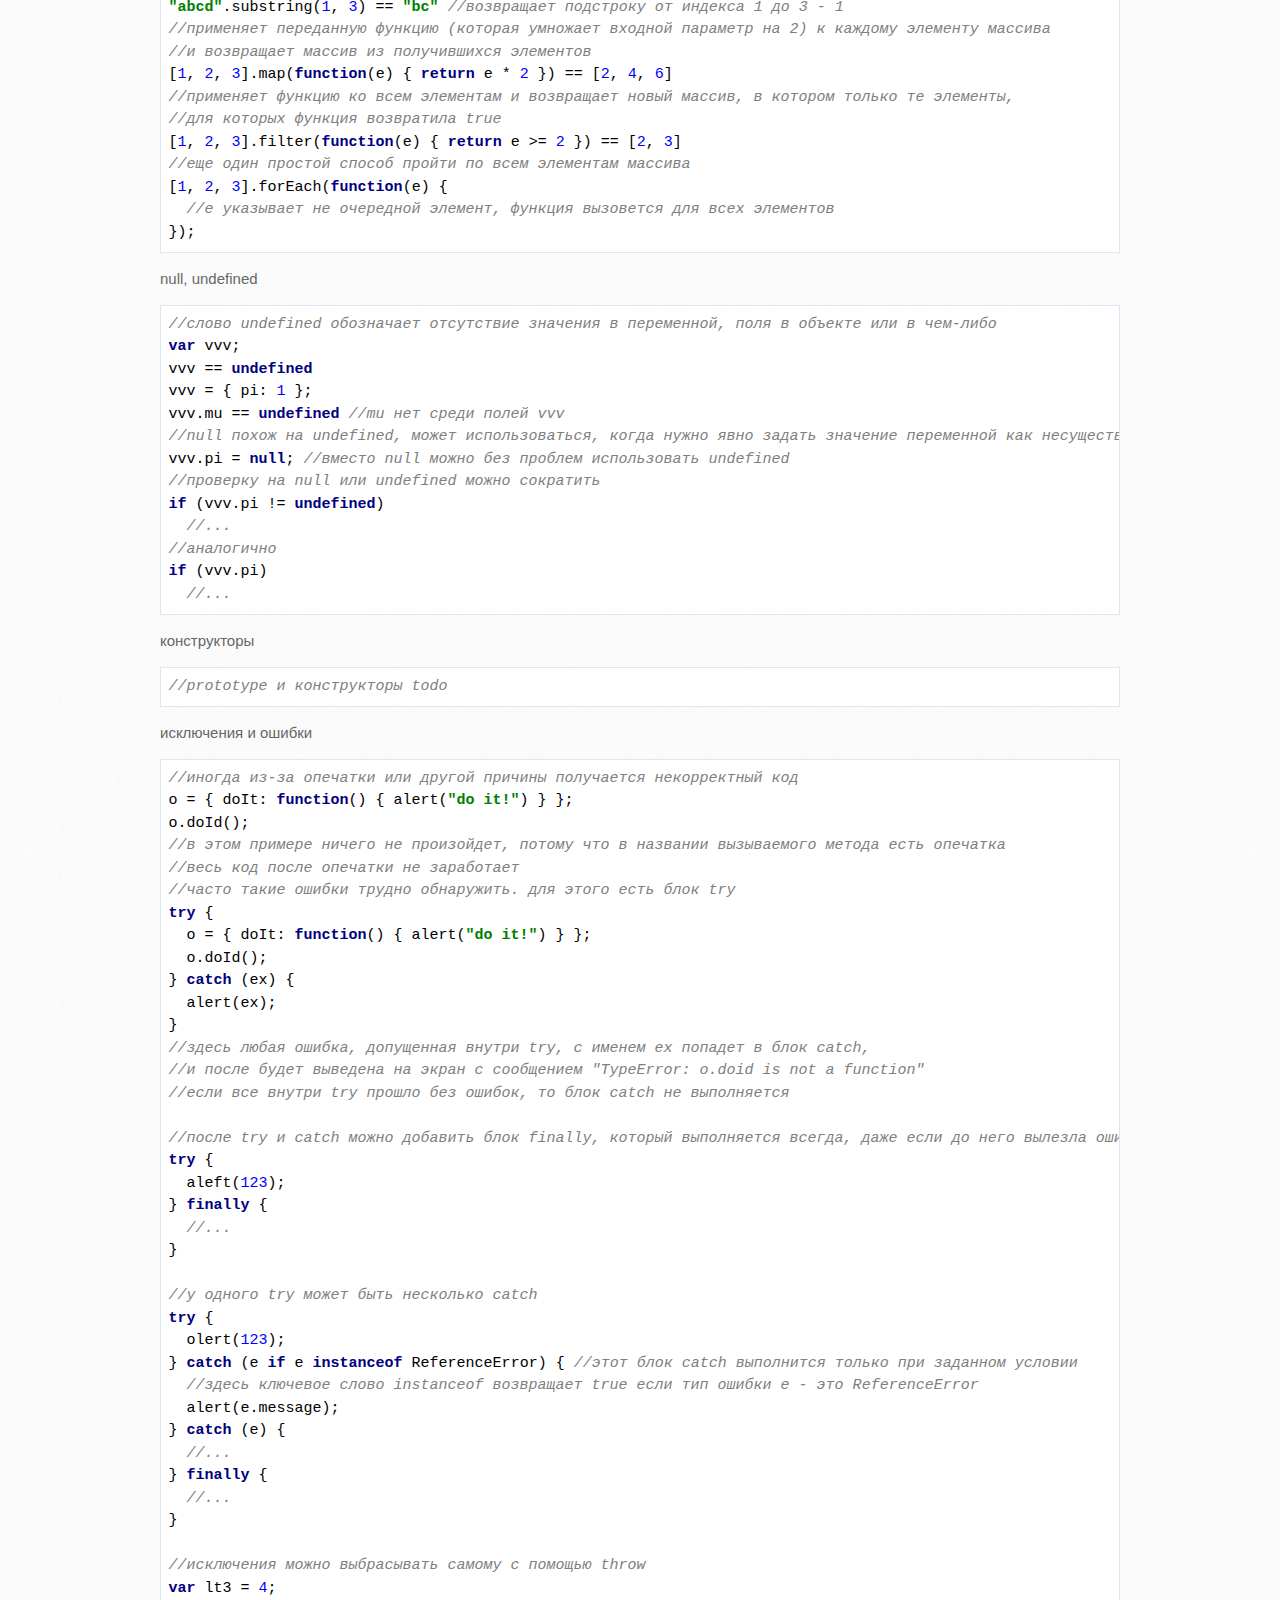
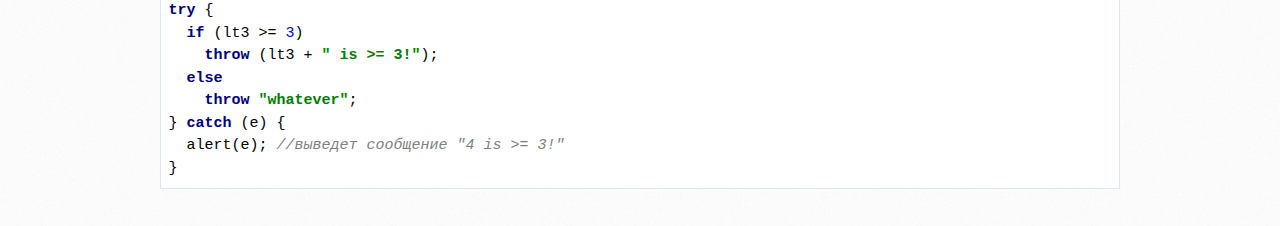
==== commit 6472ec9a: "fixes" ====
--- a/index.html
+++ b/index.html
@@ -24,16 +24,45 @@
 
 		<div id="content-wrapper">
 			<div class="inner clearfix">
-				<section id="main-content">
-
-<pre><code class="javascript">//это однострочный комментарий
+                <aside>
+                    <ul>
+                        <li><a href="#part1">комментарии</a></li>
+                        <li><a href="#part2">переменные</a></li>
+                        <li><a href="#part3">булеаны</a></li>
+                        <li><a href="#part4">двоичная логика</a></li>
+                        <li><a href="#part5">арифметика</a></li>
+                        <li><a href="#part6">строки</a></li>
+                        <li><a href="#part7">блоки кода</a></li>
+                        <li><a href="#part8">условия</a></li>
+                        <li><a href="#part9">switch</a></li>
+                        <li><a href="#part10">массивы</a></li>
+                        <li><a href="#part11">циклы</a></li>
+                        <li><a href="#part12">for</a></li>
+                        <li><a href="#part13">проход по массиву, break, continue</a></li>
+                        <li><a href="#part14">функции</a></li>
+                        <li><a href="#part15">область видимости</a></li>
+                        <li><a href="#part16">параметры функций</a></li>
+                        <li><a href="#part17">объекты</a></li>
+                        <li><a href="#part18">this</a></li>
+                        <li><a href="#part19">примеры методов</a></li>
+                        <li><a href="#part20">null, undefined</a></li>
+                        <li><a href="#part21">конструкторы</a></li>
+                        <li><a href="#part22">исключения и ошибки</a></li>
+                    </ul>
+                </aside>
+
+				<section id="part1">
+                  комментарии
+                  <pre><code class="javascript">//это однострочный комментарий
 
 /*
 это
 многострочный
-*/
-
-//это переменная с именем number, она содержит число 123
+*/</code></pre>
+                </section>
+                <section id="part2">
+                  переменные
+                  <pre><code class="javascript">//это переменная с именем number, она содержит число 123
 var number = 123;
 /*в конце каждого выражения обычно ставится ";"
 чтобы было понятно, где оно заканчивается*/
@@ -49,9 +78,11 @@
 //имя не может начинаться с цифры
 
 //в одной строке можно объявить сразу несколько переменных
-var v1 = 1, v2 = 2, v3;
-
-//кроме чисел можно использовать булеаны (boolean)
+var v1 = 1, v2 = 2, v3;</code></pre>
+                </section>
+                <section id="part3">
+                  булеаны
+                  <pre><code class="javascript">//кроме чисел можно использовать булеаны (boolean)
 var b1 = true;
 
 //булеан имеет только два возможных значения: true (ИСТИНА) или false (ЛОЖЬ)
@@ -67,9 +98,11 @@
 //знак "!" (отрицание) меняет false на true и наоборот
 !true == false
 ! false == true
-!(1 < 0) == true
-
-//булеаны можно объединять с помощью операций && (И, AND), || (ИЛИ, OR)
+!(1 < 0) == true</code></pre>
+                </section>
+                <section id="part4">
+                  двоичная логика
+                  <pre><code class="javascript">//булеаны можно объединять с помощью операций && (И, AND), || (ИЛИ, OR)
 number = 9
 1 < number && number != 3 // == true
 //единица меньше, чем number, поэтому первая часть (1 < number) даст true
@@ -100,9 +133,11 @@
 //вычислив результат скобок получится
       true      && false
 //и в итоге
-                   false
-
-//у чисел есть 4 стандартные операции + - / *
+                   false</code></pre>
+                </section>
+                <section id="part5">
+                  арифметика
+                  <pre><code class="javascript">//у чисел есть 4 стандартные операции + - / *
 -1 / 2 * 3 + 4
 //также можно использовать скобки
 (1 - 2) * (-3)
@@ -121,9 +156,11 @@
 //или
 --n; ++n;
 var nn = n++; //здесь в nn сохранится значение n,   а значение n увеличится на 1
-var mm = ++n; //здесь в mm сохранится значение n+1, а значение n увеличится на 1
-
-//строки (обрамляются в двойные или одинарные кавычки)
+var mm = ++n; //здесь в mm сохранится значение n+1, а значение n увеличится на 1</code></pre>
+                </section>
+                <section id="part6">
+                  строки
+                  <pre><code class="javascript">//строки обрамляются в двойные или одинарные кавычки
 var string = "bla";
 var str = 'bla bla';
 //строки можно сравнивать
@@ -132,17 +169,21 @@
 string + "! " + str == "bla! bla bla"
 //у строки можно узнать ее длину
 string.length == 3
-"aaa".length == 3
-
-//блок кода
+"aaa".length == 3</code></pre>
+                </section>
+                <section id="part7">
+                  блоки кода
+                  <pre><code class="javascript">//оформляются фигурными скобками
 {
   //тут какой-то код
   //с отступами относительно фигурных скобок
   //скобки можно не писать, если внутри блока только одно выражение
 }
-//после закрывающей скобки блока ; не ставится
-
-//условные блоки кода
+//после закрывающей скобки блока ; не ставится</code></pre>
+                </section>
+                <section id="part8">
+                  условия
+                  <pre><code class="javascript">//условные блоки кода
 if (1 < 2) {
   //этот блок отработает, если условие (в этом примере 1 < 2) == true
 } else {
@@ -158,9 +199,11 @@
   if (v == 10 || v == 9) //если v равно 10 или 9, то
     v--; //уменьшаем значение v на 1
 } else //иначе - это иначе относится к if (v > 0)
-    v *= v; //возводим v в квадрат
-
-//в некоторых случаях if можно заменить на конструкцию switch
+    v *= v; //возводим v в квадрат</code></pre>
+                </section>
+                <section id="part9">
+                  switch
+                  <pre><code class="javascript">//в некоторых случаях if можно заменить на конструкцию switch
 //например
 if (v == 0)
   //...
@@ -194,9 +237,11 @@
 }
 //аналогичен
 if (v == 0 || v == 1)
-  //...
-
-//массивы - переменные, которые содержат сразу несколько значений
+  //...</code></pre>
+                </section>
+                <section id="part10">
+                  массивы
+                  <pre><code class="javascript">//массивы - переменные, которые содержат сразу несколько значений
 //пустой массив
 var array = [];
 //с одним элементом
@@ -212,10 +257,11 @@
 array[i] = 2;
 a[array[i]] == "cc" //i = 0, поэтому array[i] == array[0], поэтому array[i] == 2, поэтому a[array[i]] == a[2]
 //как и у строк, у массива можно узнать количество элементов
-a.length == 3
-
-//циклы
-//цикл while раз за разом выполняет свой блок кода, пока его условие == true
+a.length == 3</code></pre>
+                </section>
+                <section id="part11">
+                  циклы
+                  <pre><code class="javascript">//цикл while раз за разом выполняет свой блок кода, пока его условие == true
 //условие проверяется каждый раз перед выполнением блока
 while (1 < 2) {
   //...
@@ -234,9 +280,11 @@
 do {
   //...
 } while (1 > 2);
-//блок выше выполнится один раз
-
-//цикл for обычно удобнее while
+//блок выше выполнится один раз</code></pre>
+                </section>
+                <section id="part12">
+                  for
+                  <pre><code class="javascript">//цикл for обычно удобнее while
 //for(  инициализация;          условие; конец блока)
 for (var i = 1, j = 2; i != 10 && j > 1; i++, j += i) {
   //...
@@ -256,9 +304,11 @@
 //это будет то же самое, что
 while (true) {
   //...
-}
-
-//для обхода всех элементов массива часто используется такое написание
+}</code></pre>
+                </section>
+                <section id="part13">
+                  проход по массиву, break, continue
+                  <pre><code class="javascript">//для обхода всех элементов массива часто используется такое написание
 for (var i = 0; i < array.length; i++) {
   //array[i] будет указывать на очередной элемент массива
 }
@@ -283,10 +333,11 @@
   array[i] *= 3;
   //здесь все элементы массива будут умножены на 6
   //кроме третьего элемента (у него индекс 2) - он будет умножен только на 2
-}
-
-//функции
-//объявление функции, принимающей на входе два параметра, i и b (эти названия действуют только внутри функции)
+}</code></pre>
+                </section>
+                <section id="part14">
+                  функции
+                  <pre><code class="javascript">//объявление функции, принимающей на входе два параметра, i и b (эти названия действуют только внутри функции)
 //на выходе она возвращает i в квадрате, если b == true, иначе i в кубе
 function name(i, b) {
   if (b)
@@ -298,18 +349,22 @@
 var r = name(3, true);
 r == 9
 r = name(2, false);
-r == 8
-
-//имена входных параметров и переменные, объявленные внутри, не видны снаружи функции
+r == 8</code></pre>
+                </section>
+                <section id="part15">
+                  область видимости
+                  <pre><code class="javascript">//имена входных параметров и переменные, объявленные внутри, не видны снаружи функции
 var ii = 0;
 var jj = 1;
 function f(ii) {
   ii = 2;
   var jj = 3;
 }
-f(10); //после вызова f объявленные до нее переменные ii и jj не изменятся
-
-//функции могут использовать внешние переменные, это назвается замыканием
+f(10); //после вызова f объявленные до нее переменные ii и jj не изменятся</code></pre>
+                </section>
+                <section id="part16">
+                  параметры функций
+                  <pre><code class="javascript">//функции могут использовать внешние переменные, это назвается замыканием
 var ex = "!";
 function yell(s) {
   return s + ex;
@@ -340,10 +395,11 @@
   return fi(p);
 }
 //здесь в параметр fi запишется анонимная функция, которая выводит на экран свой параметр g
-ff(function (g) { alert(g); }, 123);
-
-//объекты
-//похожи на массивы, только у каждого элемента (который в этом случае называется полем) вместо индекса есть имя
+ff(function (g) { alert(g); }, 123);</code></pre>
+                </section>
+                <section id="part17">
+                  объекты
+                  <pre><code class="javascript">//похожи на массивы, только у каждого элемента (который в этом случае называется полем) вместо индекса есть имя
 //пустой объект
 var o = {};
 //объект с одним полем
@@ -358,12 +414,16 @@
 o["action"](2) //выполнится alert(123)
 //или просто через точку
 o.action(o.id)
+//также в любой объект можно добавлять новые поля
+o.hey = "hi";
 //получение длины строки или массива (a.length) - это тоже обращение к полю
 //for in можно использовать для прохода по всем полям объекта
 for (var field in o)
-  alert(o[field]);
-
-//из поля-функции action можно обратиться к самому объекту с помощью ключевого слова this
+  alert(o[field]);</code></pre>
+                </section>
+                <section id="part18">
+                  this
+                  <pre><code class="javascript">//из поля-функции action можно обратиться к самому объекту с помощью ключевого слова this
 o.id = 321;
 o.action = function(i) {
   alert(i + this.id); //здесь this указывает на o, то есть this.id == o.id
@@ -375,9 +435,12 @@
 //аналогична следующей
 o.action.call(o, 0);
 //значение первого аргумента метода call записывается в this для функции action перед ее выполнением
-o.action.call({ id: -1 }, 0); //alert выведет -1, потому что вместо o в this будет записан анонимный объект с id == -1
-
-//у строк, массивов и других объектов есть и другие полезные поля и методы
+o.action.call({ id: -1 }, 0);
+//alert выведет -1, потому что вместо o в this будет записан анонимный объект с id == -1</code></pre>
+                </section>
+                <section id="part19">
+                  примеры методов
+                  <pre><code class="javascript">//у строк, массивов и других объектов есть и другие полезные поля и методы
 "abc".charAt(1) == "b" //возвращает символ на позиции 1
 "abcd".substring(1, 3) == "bc" //возвращает подстроку от индекса 1 до 3 - 1
 //применяет переданную функцию (которая умножает входной параметр на 2) к каждому элементу массива
@@ -389,23 +452,31 @@
 //еще один простой способ пройти по всем элементам массива
 [1, 2, 3].forEach(function(e) {
   //e указывает не очередной элемент, функция вызовется для всех элементов
-});
-
-//слово null обозначает отсутствие значения в переменной или в чем-либо
+});</code></pre>
+                </section>
+                <section id="part20">
+                  null, undefined
+                  <pre><code class="javascript">//слово undefined обозначает отсутствие значения в переменной, поля в объекте или в чем-либо
 var vvv;
-vvv == null //== true
-//undefined похоже на null, только обозначает отсутствие самой переменной или поля (точнее имени)
+vvv == undefined
 vvv = { pi: 1 };
-vvv.mu == undefined //имени mu нет среди полей vvv
+vvv.mu == undefined //mu нет среди полей vvv
+//null похож на undefined, может использоваться, когда нужно явно задать значение переменной как несуществующее
+vvv.pi = null; //вместо null можно без проблем использовать undefined
 //проверку на null или undefined можно сократить
 if (vvv.pi != undefined)
   //...
 //аналогично
 if (vvv.pi)
-  //...
-
-//исключения и ошибки
-//иногда из-за опечатки или другой причины получается некорректный код
+  //...</code></pre>
+                </section>
+                <section id="part21">
+                  конструкторы
+                  <pre><code class="javascript">//prototype и конструкторы todo</code></pre>
+                </section>
+                <section id="part22">
+                  исключения и ошибки
+                  <pre><code class="javascript">//иногда из-за опечатки или другой причины получается некорректный код
 o = { doIt: function() { alert("do it!") } };
 o.doId();
 //в этом примере ничего не произойдет, потому что в названии вызываемого метода есть опечатка
@@ -449,8 +520,7 @@
     throw "whatever";
 } catch (e) {
   alert(e); //выведет сообщение "4 is >= 3!"
-}
-</code></pre>
+}</code></pre>
 				</section>
 
 			</div>
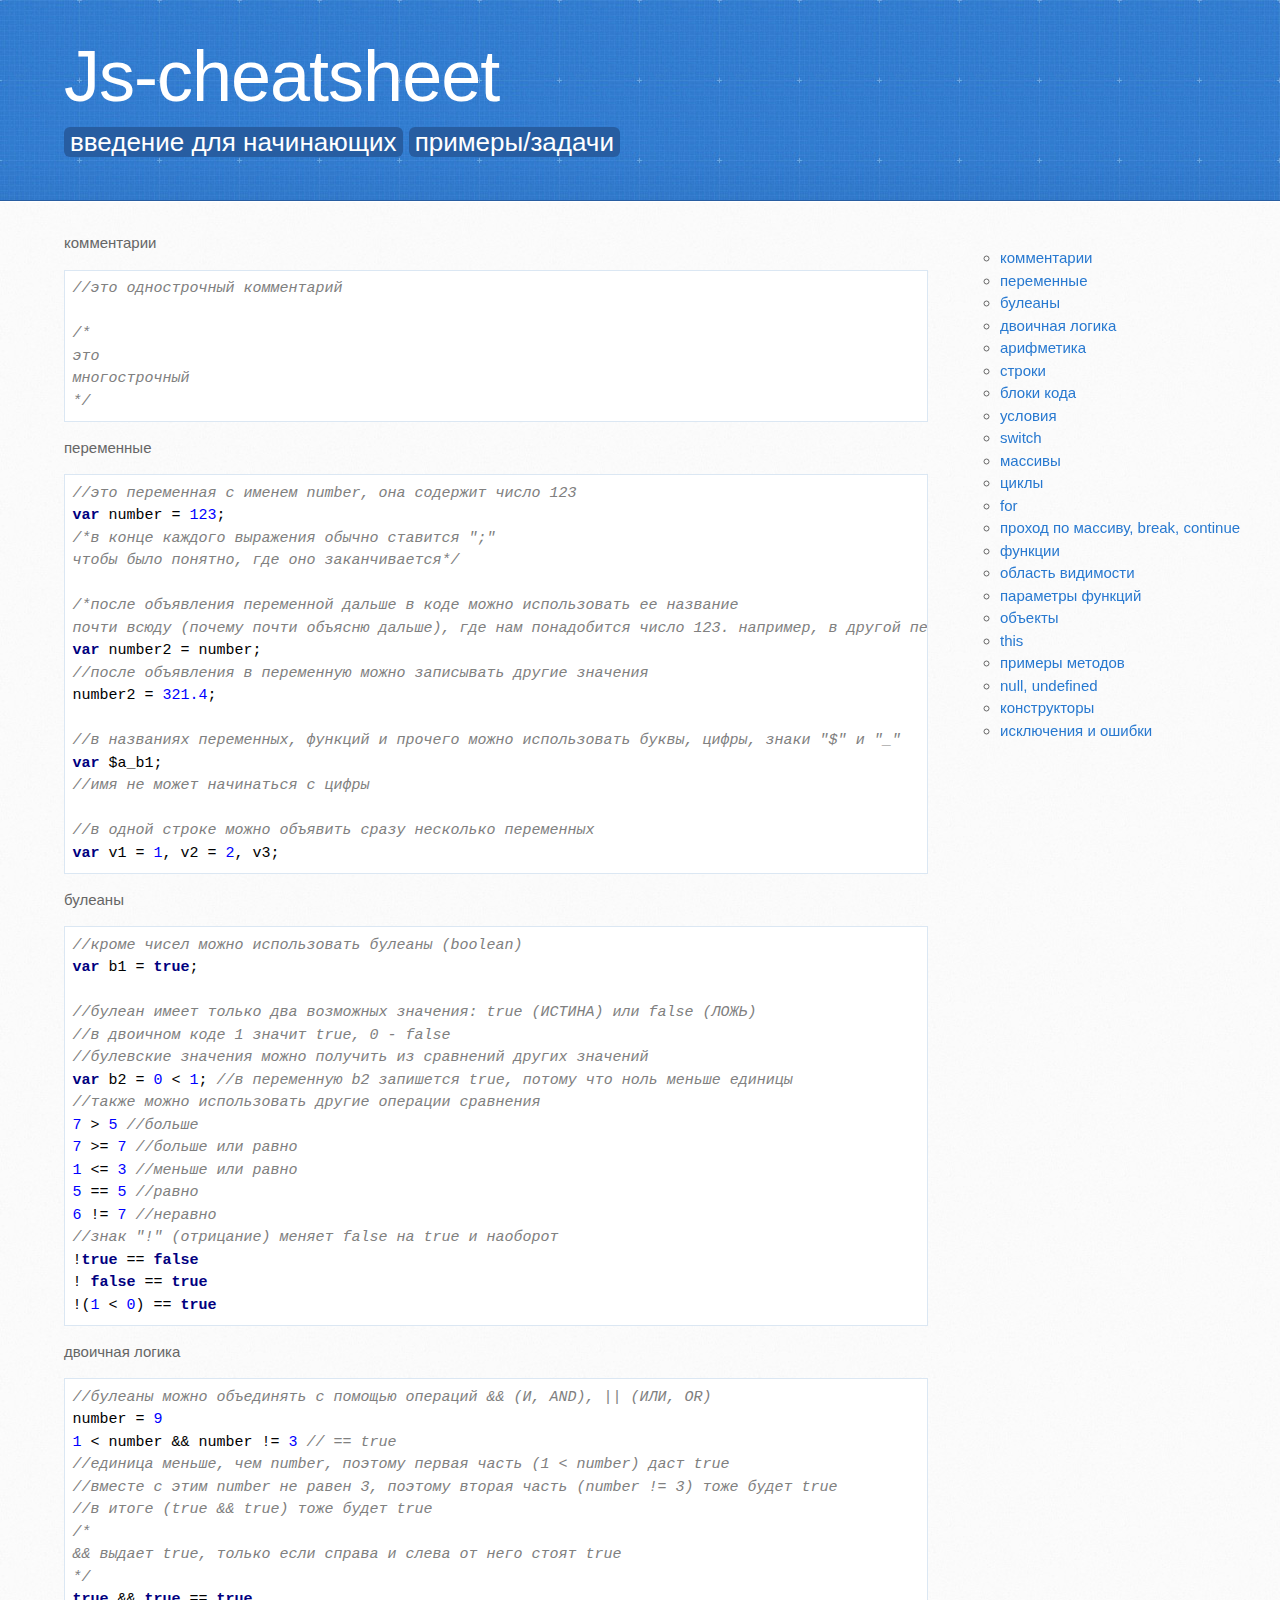
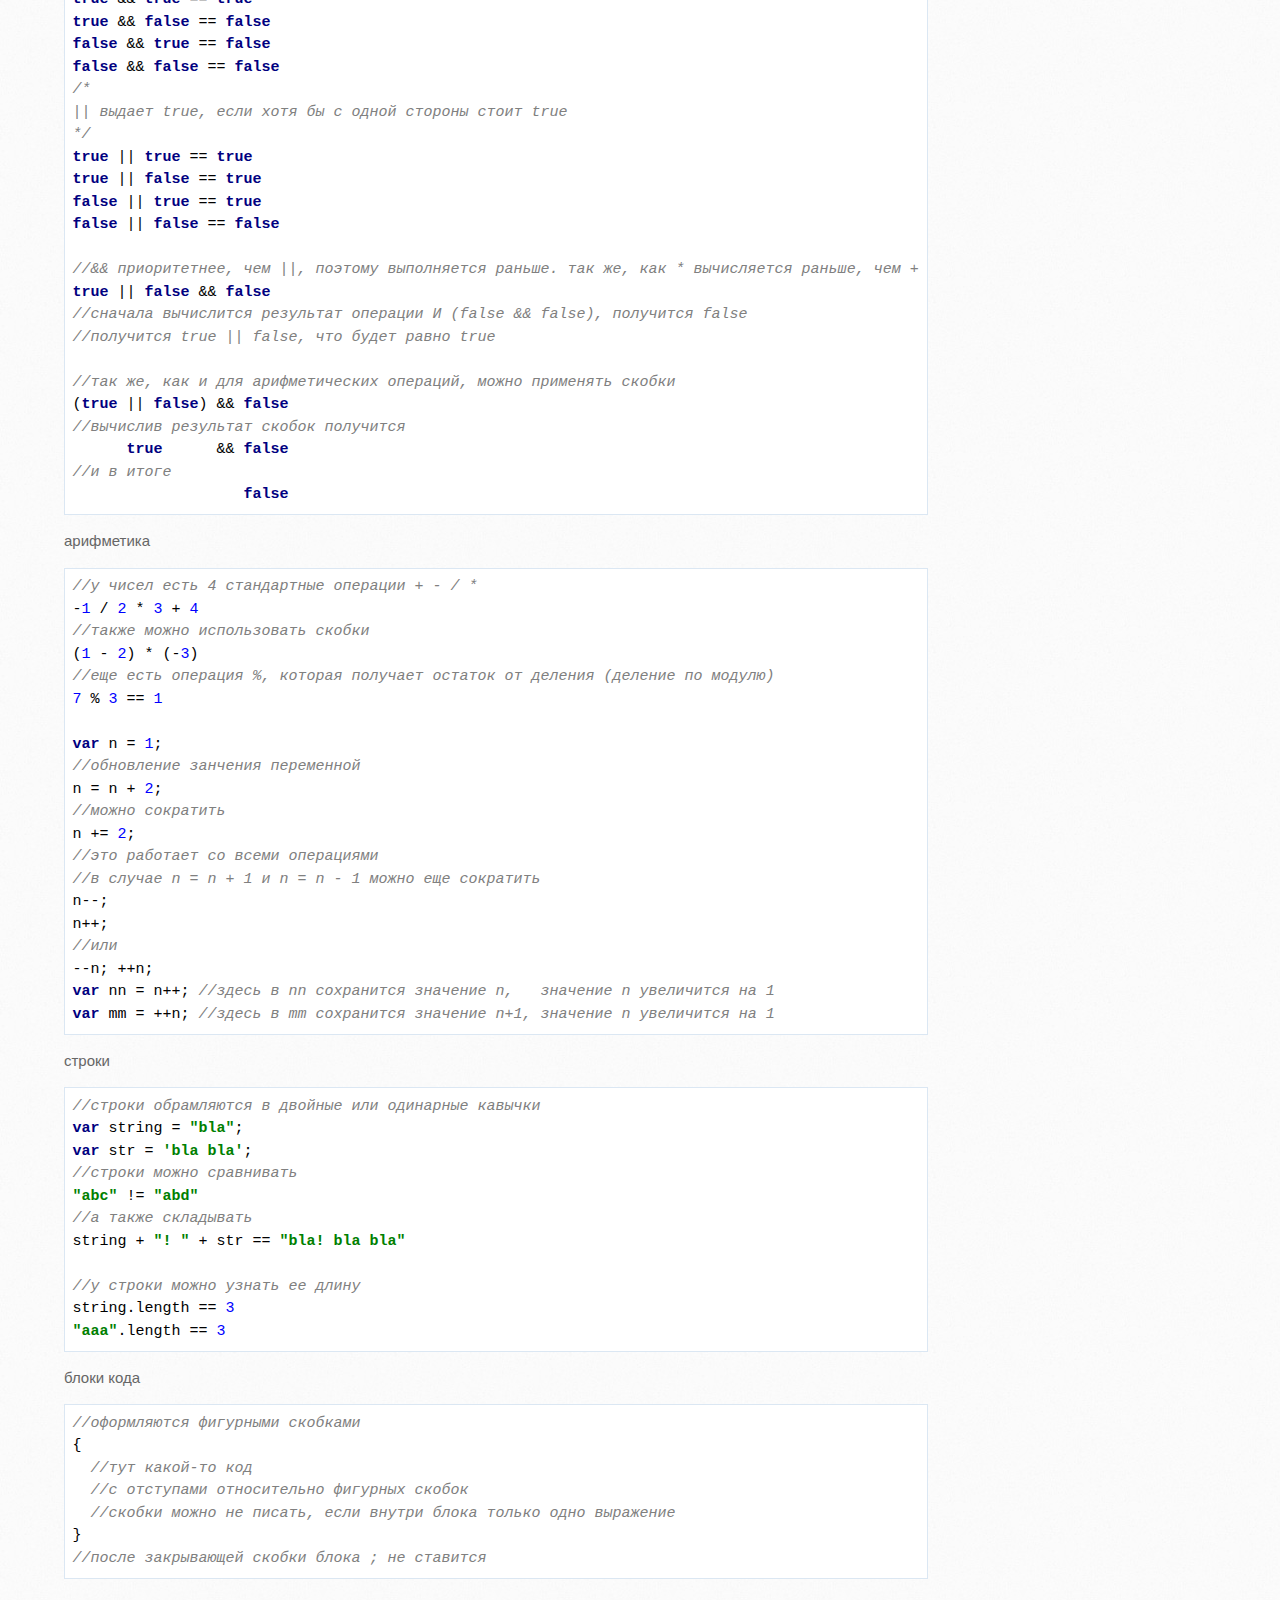
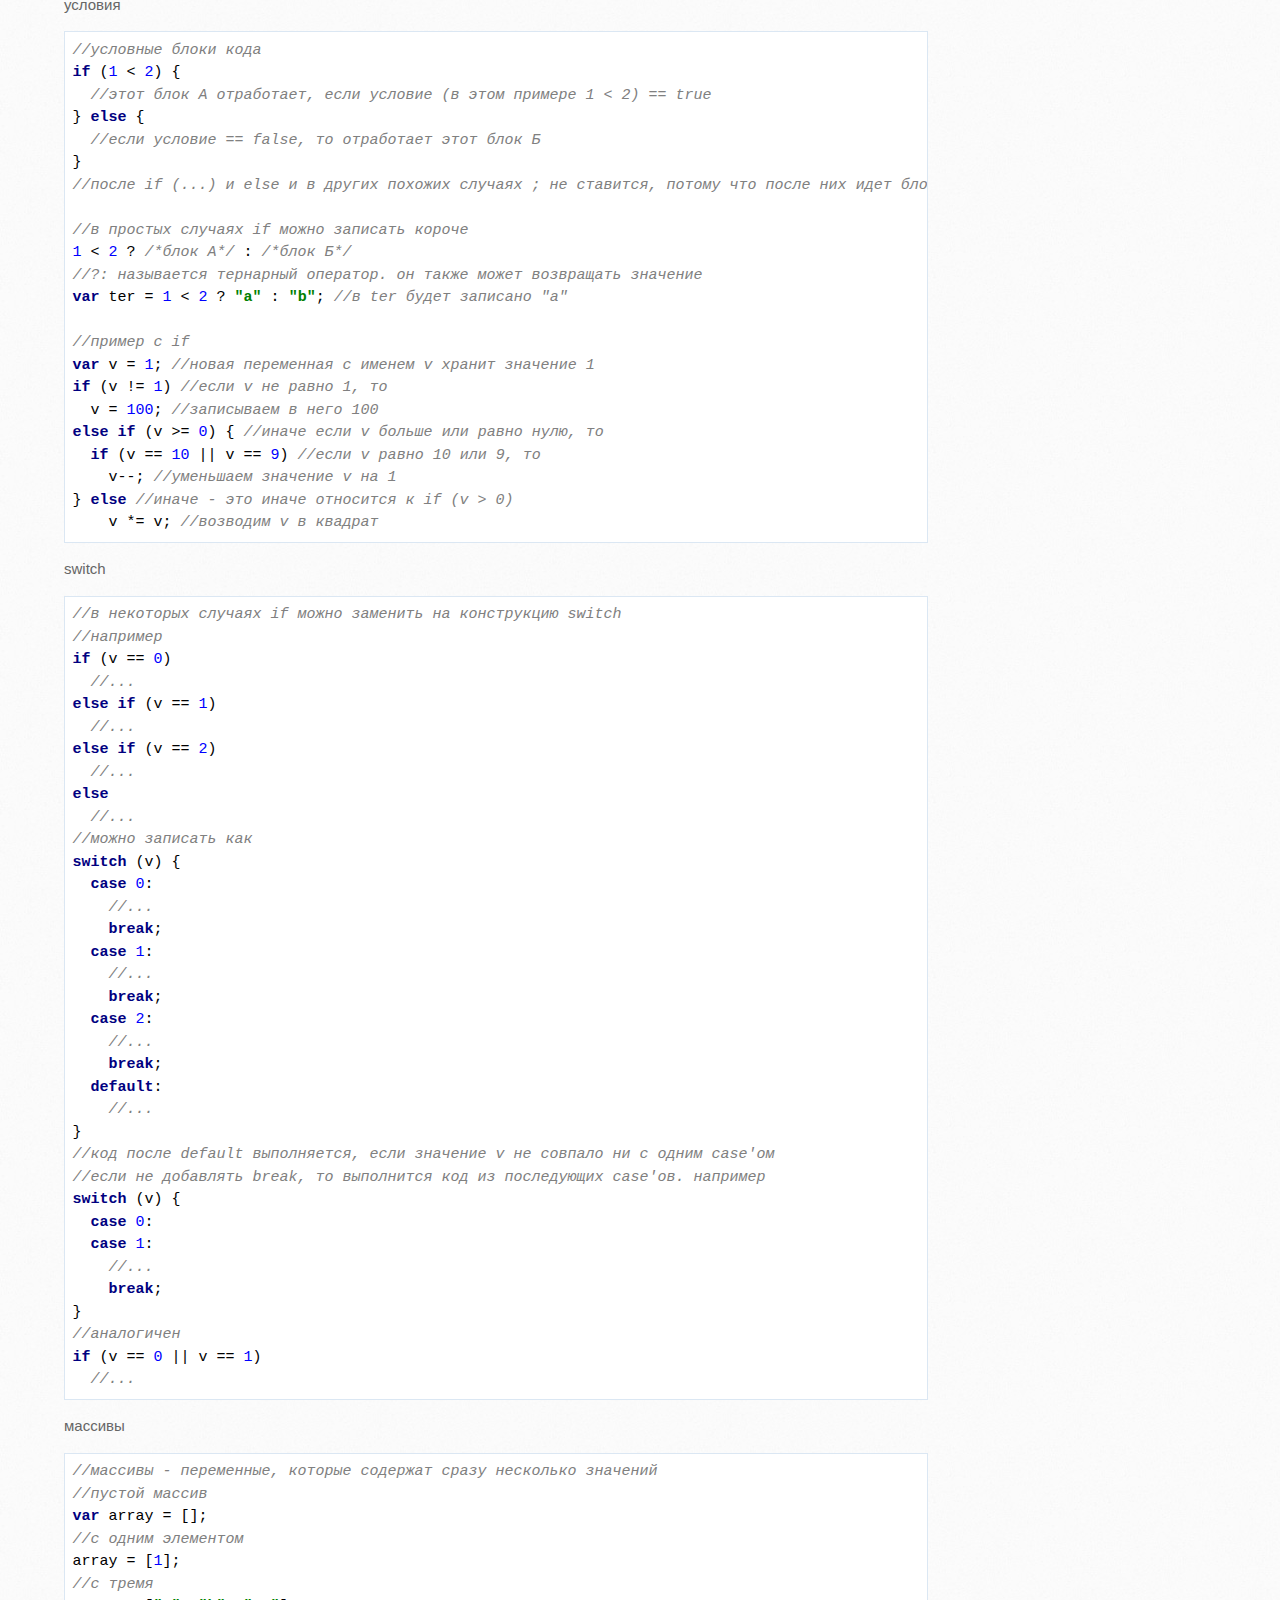
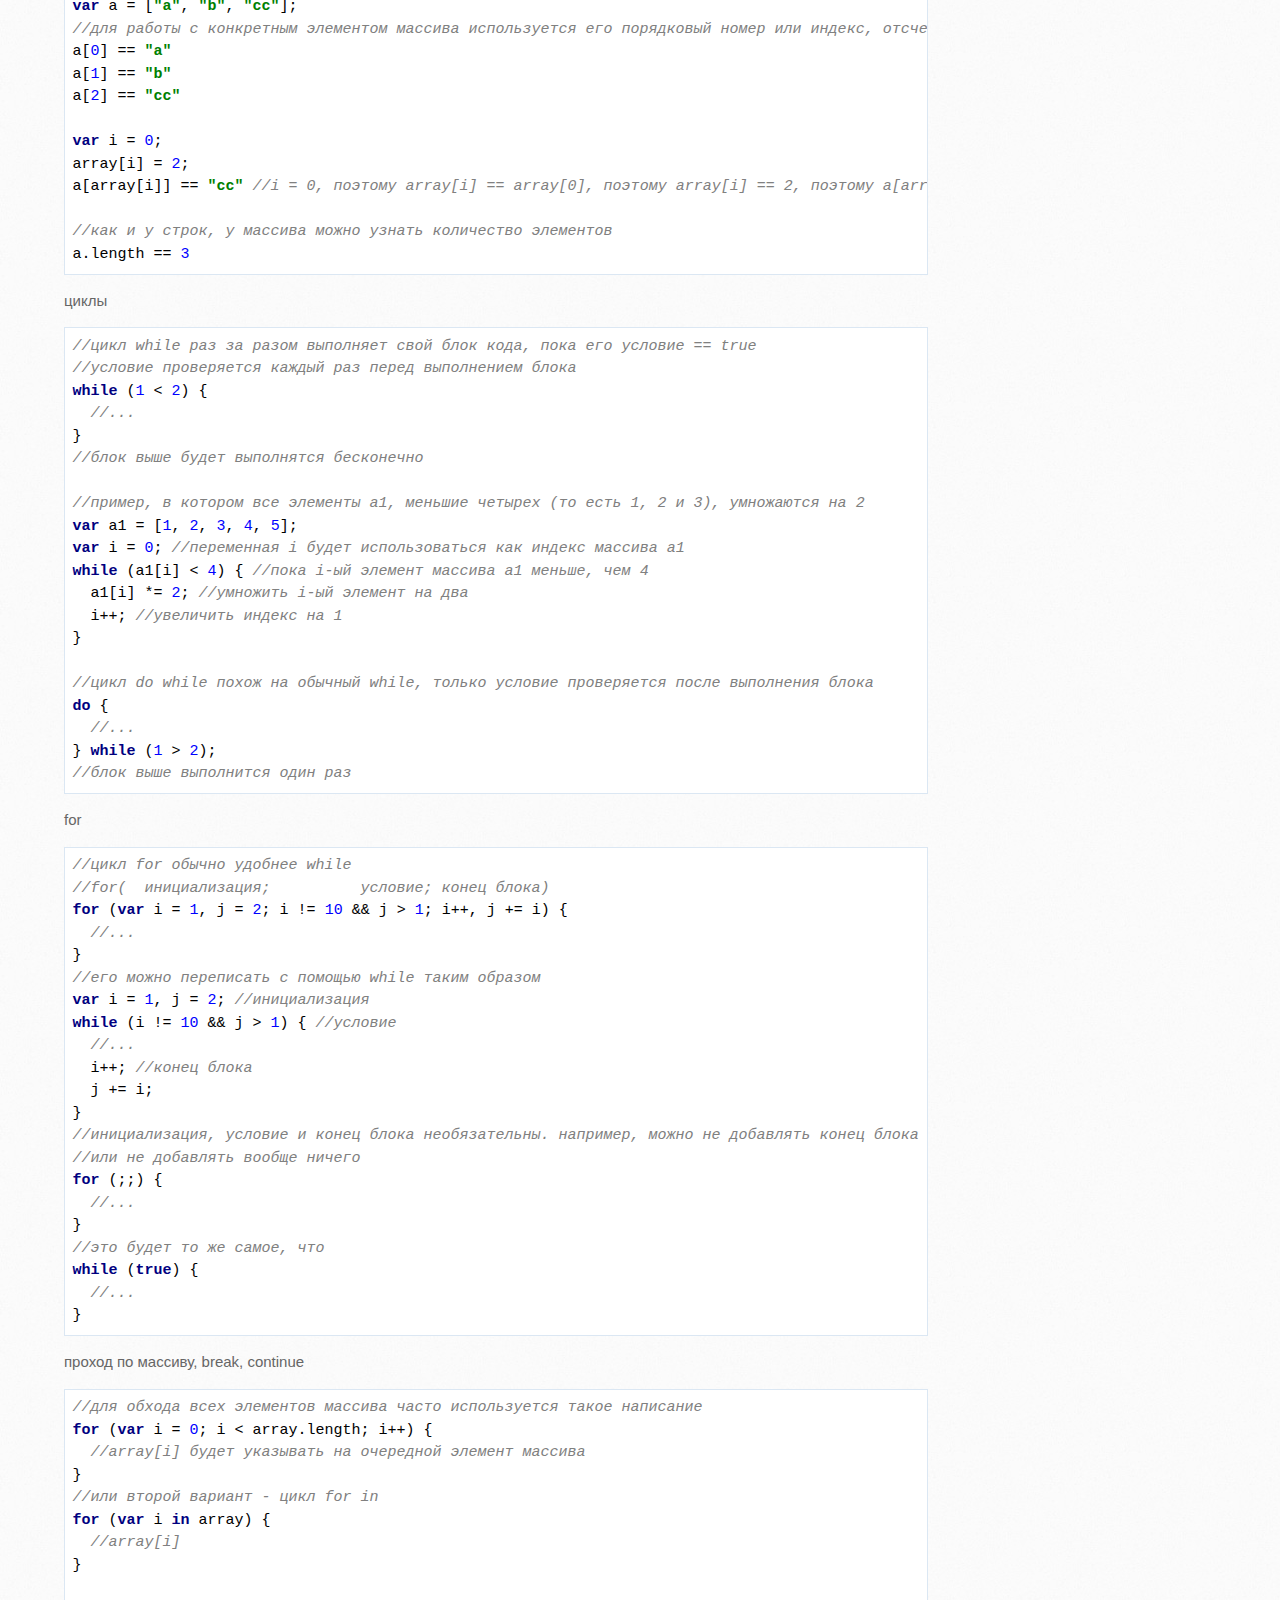
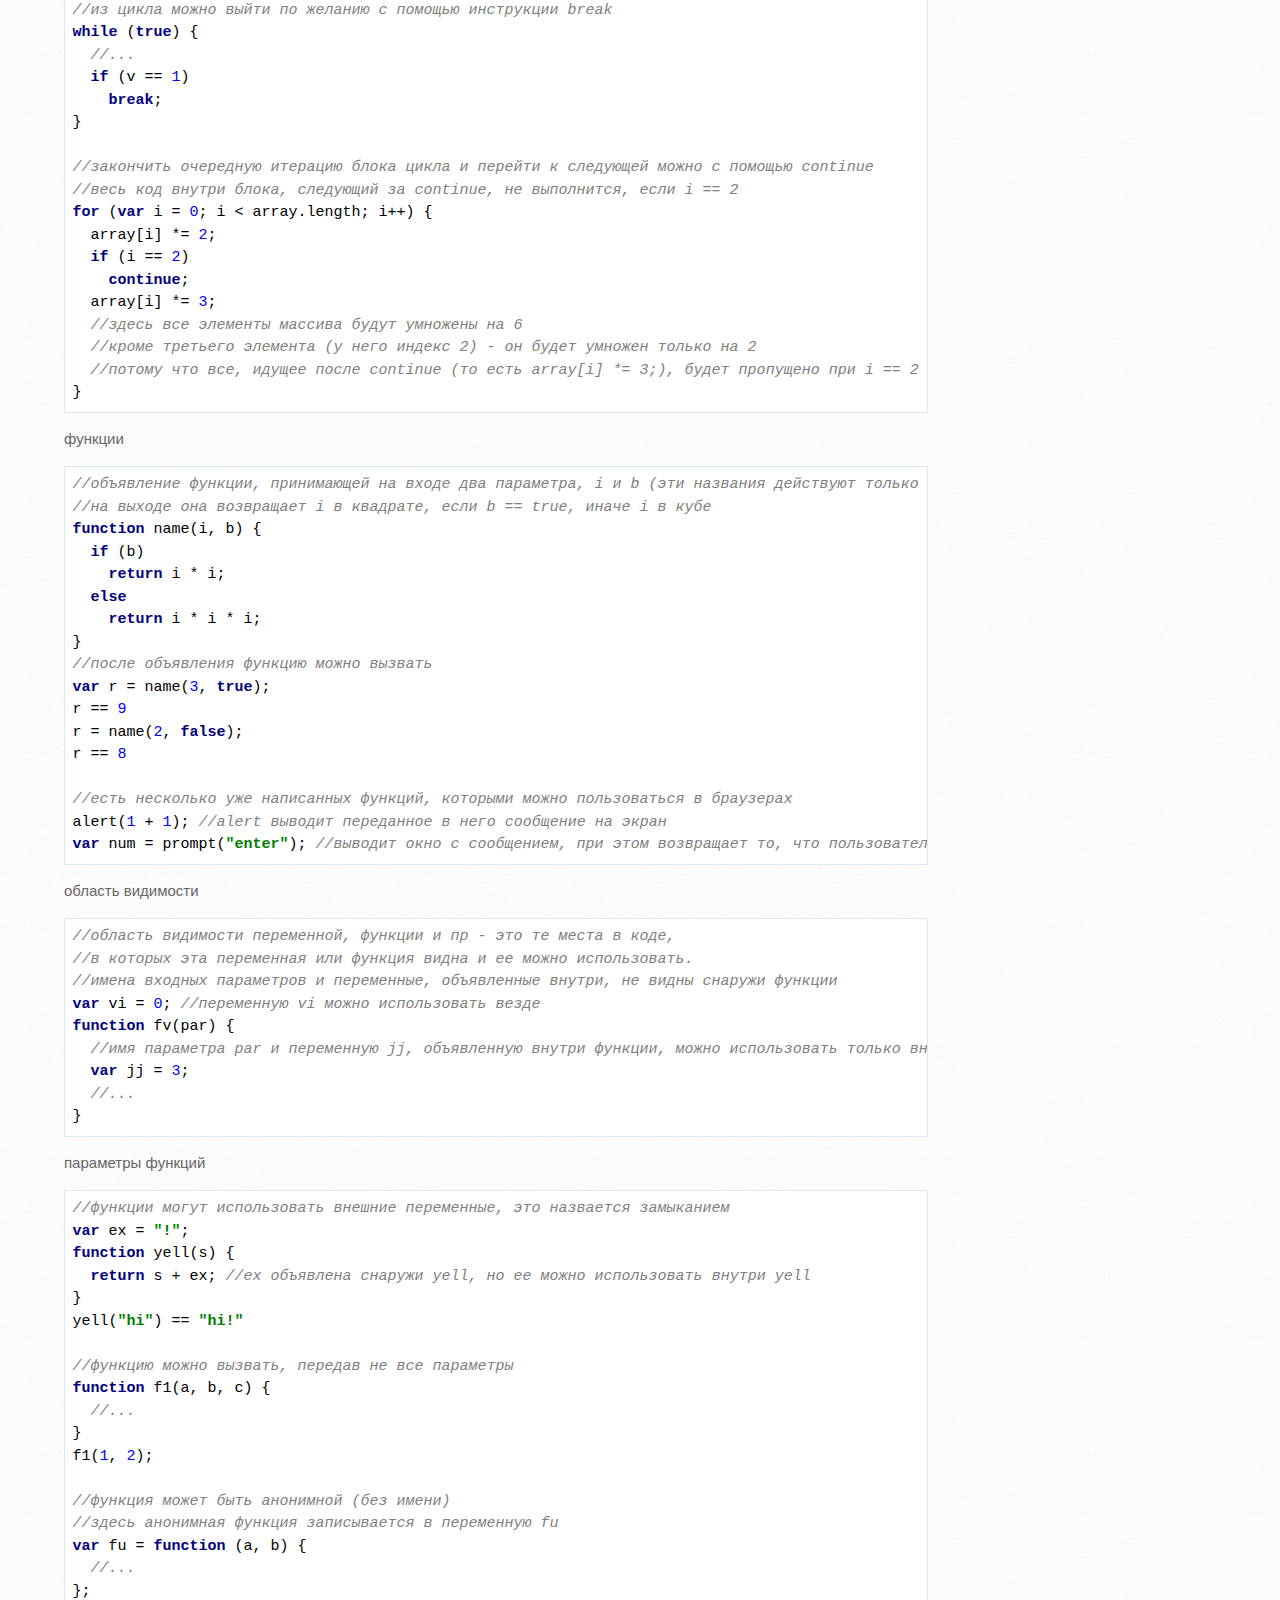
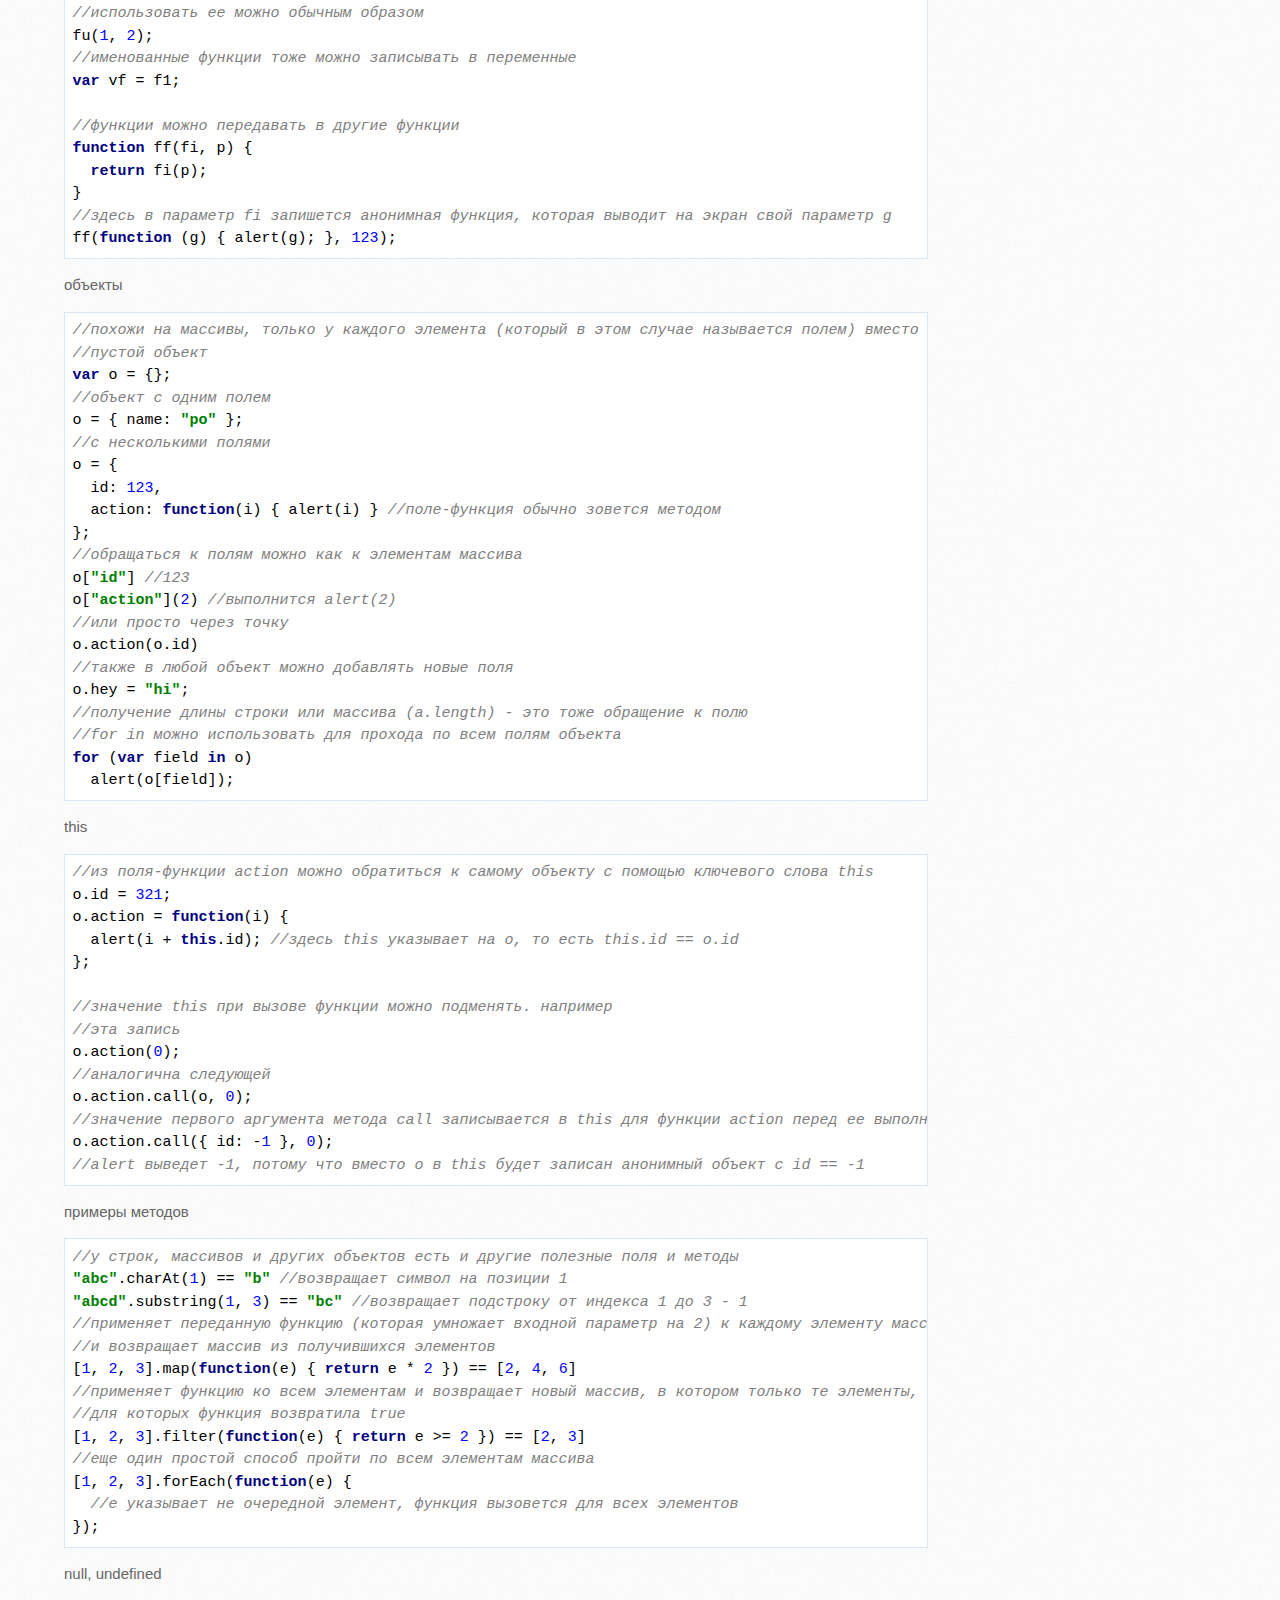
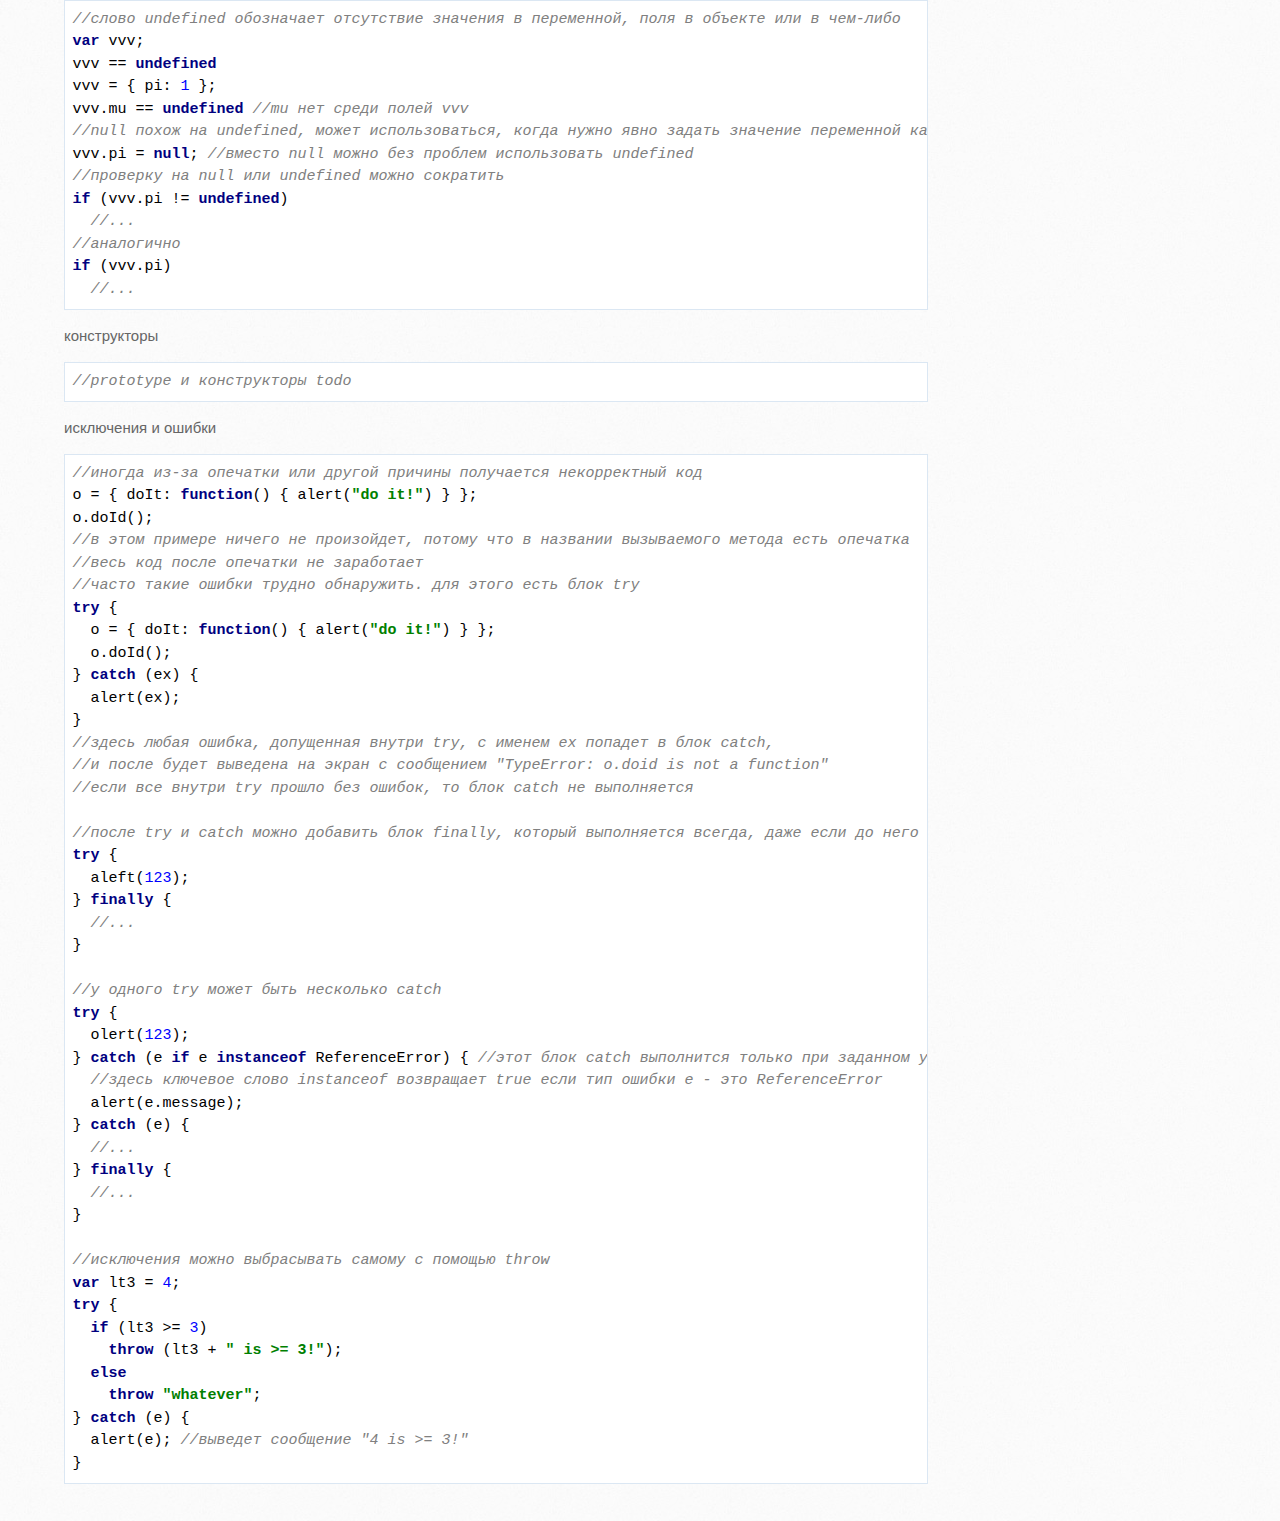
==== commit d5d989ee: "ternary op, examples section (arrays)" ====
--- a/index.html
+++ b/index.html
@@ -18,7 +18,7 @@
 		<header>
 			<div class="inner">
 				<h1>Js-cheatsheet</h1>
-				<h2>javascript шпаргалка / введение для начинающих</h2>
+				<h2><a href="#">введение для начинающих</a><a href="practice.html">примеры/задачи</a></h2>
 			</div>
 		</header>
 
@@ -87,7 +87,7 @@
 
 //булеан имеет только два возможных значения: true (ИСТИНА) или false (ЛОЖЬ)
 //в двоичном коде 1 значит true, 0 - false
-//булевские значения можно получить из сравнений некоторых значений
+//булевские значения можно получить из сравнений других значений
 var b2 = 0 < 1; //в переменную b2 запишется true, потому что ноль меньше единицы
 //также можно использовать другие операции сравнения
 7 > 5 //больше
@@ -155,8 +155,8 @@
 n++;
 //или
 --n; ++n;
-var nn = n++; //здесь в nn сохранится значение n,   а значение n увеличится на 1
-var mm = ++n; //здесь в mm сохранится значение n+1, а значение n увеличится на 1</code></pre>
+var nn = n++; //здесь в nn сохранится значение n,   значение n увеличится на 1
+var mm = ++n; //здесь в mm сохранится значение n+1, значение n увеличится на 1</code></pre>
                 </section>
                 <section id="part6">
                   строки
@@ -167,6 +167,7 @@
 "abc" != "abd"
 //а также складывать
 string + "! " + str == "bla! bla bla"
+
 //у строки можно узнать ее длину
 string.length == 3
 "aaa".length == 3</code></pre>
@@ -185,11 +186,16 @@
                   условия
                   <pre><code class="javascript">//условные блоки кода
 if (1 < 2) {
-  //этот блок отработает, если условие (в этом примере 1 < 2) == true
+  //этот блок А отработает, если условие (в этом примере 1 < 2) == true
 } else {
-  //если условие == false, то отработает этот блок
+  //если условие == false, то отработает этот блок Б
 }
 //после if (...) и else и в других похожих случаях ; не ставится, потому что после них идет блок кода
+
+//в простых случаях if можно записать короче
+1 < 2 ? /*блок А*/ : /*блок Б*/
+//?: называется тернарный оператор. он также может возвращать значение
+var ter = 1 < 2 ? "a" : "b"; //в ter будет записано "a"
 
 //пример с if
 var v = 1; //новая переменная с именем v хранит значение 1
@@ -256,6 +262,7 @@
 var i = 0;
 array[i] = 2;
 a[array[i]] == "cc" //i = 0, поэтому array[i] == array[0], поэтому array[i] == 2, поэтому a[array[i]] == a[2]
+
 //как и у строк, у массива можно узнать количество элементов
 a.length == 3</code></pre>
                 </section>
@@ -317,7 +324,7 @@
   //array[i]
 }
 
-//цикл можно завершить по желанию с помощью инструкции break
+//из цикла можно выйти по желанию с помощью инструкции break
 while (true) {
   //...
   if (v == 1)
@@ -333,6 +340,7 @@
   array[i] *= 3;
   //здесь все элементы массива будут умножены на 6
   //кроме третьего элемента (у него индекс 2) - он будет умножен только на 2
+  //потому что все, идущее после continue (то есть array[i] *= 3;), будет пропущено при i == 2
 }</code></pre>
                 </section>
                 <section id="part14">
@@ -349,30 +357,32 @@
 var r = name(3, true);
 r == 9
 r = name(2, false);
-r == 8</code></pre>
+r == 8
+
+//есть несколько уже написанных функций, которыми можно пользоваться в браузерах
+alert(1 + 1); //alert выводит переданное в него сообщение на экран
+var num = prompt("enter"); //выводит окно с сообщением, при этом возвращает то, что пользователь введет в это окно</code></pre>
                 </section>
                 <section id="part15">
                   область видимости
-                  <pre><code class="javascript">//имена входных параметров и переменные, объявленные внутри, не видны снаружи функции
-var ii = 0;
-var jj = 1;
-function f(ii) {
-  ii = 2;
+                  <pre><code class="javascript">//область видимости переменной, функции и пр - это те места в коде,
+//в которых эта переменная или функция видна и ее можно использовать.
+//имена входных параметров и переменные, объявленные внутри, не видны снаружи функции
+var vi = 0; //переменную vi можно использовать везде
+function fv(par) {
+  //имя параметра par и переменную jj, объявленную внутри функции, можно использовать только внутри функции fv
   var jj = 3;
-}
-f(10); //после вызова f объявленные до нее переменные ii и jj не изменятся</code></pre>
+  //...
+}</code></pre>
                 </section>
                 <section id="part16">
                   параметры функций
                   <pre><code class="javascript">//функции могут использовать внешние переменные, это назвается замыканием
 var ex = "!";
 function yell(s) {
-  return s + ex;
+  return s + ex; //ex объявлена снаружи yell, но ее можно использовать внутри yell
 }
 yell("hi") == "hi!"
-
-//есть несколько уже написанных функций, которыми можно пользоваться в браузерах
-alert(1 + 1); //alert выводит переданное в него сообщение на экран
 
 //функцию можно вызвать, передав не все параметры
 function f1(a, b, c) {
@@ -411,7 +421,7 @@
 };
 //обращаться к полям можно как к элементам массива
 o["id"] //123
-o["action"](2) //выполнится alert(123)
+o["action"](2) //выполнится alert(2)
 //или просто через точку
 o.action(o.id)
 //также в любой объект можно добавлять новые поля
--- a/styles/stylesheet.css
+++ b/styles/stylesheet.css
@@ -446,6 +446,18 @@
 	color: #2268b2;
 }
 
+h2 a {
+	background-color: #275da1;
+	border-radius: 6px;
+	padding: 0 6px;
+	margin-right: 6px;
+	color: #fff;
+}
+
+h2 a:hover {
+	color: #9ddcff;
+}
+
 header {
 	padding-top: 40px;
 	padding-bottom: 40px;
@@ -476,7 +488,7 @@
 
 .inner {
 	position: relative;
-	width: 75%;
+	width: 90%;
 	margin: 0 auto;
 }
 
@@ -485,32 +497,22 @@
 	border-top: solid 1px #fff;
 }
 
-#main-content {
+section {
 	float: left;
-	width: 100%;
-}
-
-#main-content img {
-	max-width: 100%;
-}
-
-aside#sidebar {
-	float: right;
-	width: 200px;
+	width: 75%;
+}
+
+aside {
+	right: 0;
+	width: 25%;
+	box-sizing: border-box;
 	min-height: 504px;
 	padding-left: 20px;
-	font-size: 12px;
-	line-height: 1.3;
-	background: transparent url(../images/sidebar-bg.jpg) 0 0 no-repeat;
-}
-
-aside#sidebar p.repo-owner,
-aside#sidebar p.repo-owner a {
-	font-weight: bold;
-}
-
-#downloads {
-	margin-bottom: 40px;
+	position: fixed;
+}
+
+aside li {
+	list-style-type: circle;
 }
 
 a.button {
@@ -535,14 +537,6 @@
 	right: 0;
 }
 
-aside a.button {
-	display: block;
-	width: 138px;
-	padding-left: 64px;
-	margin-bottom: 20px;
-	font-size: 21px;
-}
-
 code, pre {
 	font-family: Monaco, "Bitstream Vera Sans Mono", "Lucida Console", Terminal, monospace;
 	color: #222;
@@ -591,7 +585,7 @@
 
 /* GENERAL ELEMENT TYPE STYLES */
 
-#main-content h1 {
+section h1 {
 	margin-top: 0;
 	margin-bottom: 0;
 	font-family: 'Architects Daughter', 'Helvetica Neue', Helvetica, Arial, serif;
@@ -602,14 +596,14 @@
 	letter-spacing: -1px;
 }
 
-#main-content h1:before {
+section h1:before {
 	padding-right: 0.3em;
 	margin-left: -0.9em;
 	color: #9ddcff;
 	content: "/";
 }
 
-#main-content h2 {
+section h2 {
 	margin-bottom: 8px;
 	font-family: 'Architects Daughter', 'Helvetica Neue', Helvetica, Arial, serif;
 	font-size: 22px;
@@ -618,14 +612,14 @@
 	text-indent: 4px;
 }
 
-#main-content h2:before {
+section h2:before {
 	padding-right: 0.3em;
 	margin-left: -1.5em;
 	content: "//";
 	color: #9ddcff;
 }
 
-#main-content h3 {
+section h3 {
 	margin-top: 24px;
 	margin-bottom: 8px;
 	font-family: 'Architects Daughter', 'Helvetica Neue', Helvetica, Arial, serif;
@@ -635,7 +629,7 @@
 	text-indent: 3px;
 }
 
-#main-content h4 {
+section h4 {
 	margin-bottom: 8px;
 	font-family: 'Architects Daughter', 'Helvetica Neue', Helvetica, Arial, serif;
 	font-size: 15px;
@@ -644,7 +638,7 @@
 	text-indent: 3px;
 }
 
-#main-content h5 {
+section h5 {
 	margin-bottom: 8px;
 	font-family: 'Architects Daughter', 'Helvetica Neue', Helvetica, Arial, serif;
 	font-size: 14px;
@@ -652,7 +646,7 @@
 	text-indent: 3px;
 }
 
-#main-content h6 {
+section h6 {
 	margin-bottom: 8px;
 	font-family: 'Architects Daughter', 'Helvetica Neue', Helvetica, Arial, serif;
 	font-size: .8em;
@@ -694,22 +688,6 @@
 dl dd {
 	font-style: italic;
 	font-weight: 100;
-}
-
-footer {
-	padding-top: 20px;
-	padding-bottom: 30px;
-	margin-top: 40px;
-	font-size: 13px;
-	color: #aaa;
-}
-
-footer a {
-	color: #666;
-}
-
-footer a:hover {
-	color: #444;
 }
 
 /* MISC */
@@ -732,132 +710,3 @@
 .clearfix {
 	display: block;
 }
-
-/* #Media Queries
-================================================== */
-
-/* Smaller than standard 960 (devices and browsers) */
-@media only screen and (max-width: 959px) {
-}
-
-/* Tablet Portrait size to standard 960 (devices and browsers) */
-@media only screen and (min-width: 768px) and (max-width: 959px) {
-	.inner {
-		width: 740px;
-	}
-
-	header h1, header h2 {
-		width: 340px;
-	}
-
-	header h1 {
-		font-size: 60px;
-	}
-
-	header h2 {
-		font-size: 30px;
-	}
-
-	#main-content {
-		width: 490px;
-	}
-
-	#main-content h1:before,
-	#main-content h2:before,
-	#main-content h3:before,
-	#main-content h4:before,
-	#main-content h5:before,
-	#main-content h6:before {
-		padding-right: 0;
-		margin-left: 0;
-		content: none;
-	}
-}
-
-/* All Mobile Sizes (devices and browser) */
-@media only screen and (max-width: 767px) {
-	.inner {
-		width: 93%;
-	}
-
-	header {
-		padding: 20px 0;
-	}
-
-	header .inner {
-		position: relative;
-	}
-
-	header h1, header h2 {
-		width: 100%;
-	}
-
-	header h1 {
-		font-size: 48px;
-	}
-
-	header h2 {
-		font-size: 24px;
-	}
-
-	header a.button {
-		position: relative;
-		display: inline-block;
-		width: auto;
-		height: auto;
-		padding: 5px 10px;
-		margin-top: 15px;
-		font-size: 13px;
-		line-height: 1;
-		color: #2879d0;
-		text-align: center;
-		background-color: #9ddcff;
-		background-image: none;
-		border-radius: 5px;
-		-moz-border-radius: 5px;
-		-webkit-border-radius: 5px;
-	}
-
-	header a.button small {
-		display: inline;
-		font-size: 13px;
-	}
-
-	#main-content,
-	aside#sidebar {
-		float: none;
-		width: 100% ! important;
-	}
-
-	aside#sidebar {
-		min-height: 0;
-		padding: 20px 0;
-		margin-top: 20px;
-		background-image: none;
-		border-top: solid 1px #ddd;
-	}
-
-	aside#sidebar a.button {
-		display: none;
-	}
-
-	#main-content h1:before,
-	#main-content h2:before,
-	#main-content h3:before,
-	#main-content h4:before,
-	#main-content h5:before,
-	#main-content h6:before {
-		padding-right: 0;
-		margin-left: 0;
-		content: none;
-	}
-}
-
-/* Mobile Landscape Size to Tablet Portrait (devices and browsers) */
-@media only screen and (min-width: 480px) and (max-width: 767px) {
-}
-
-/* Mobile Portrait Size to Mobile Landscape Size (devices and browsers) */
-@media only screen and (max-width: 479px) {
-}
-
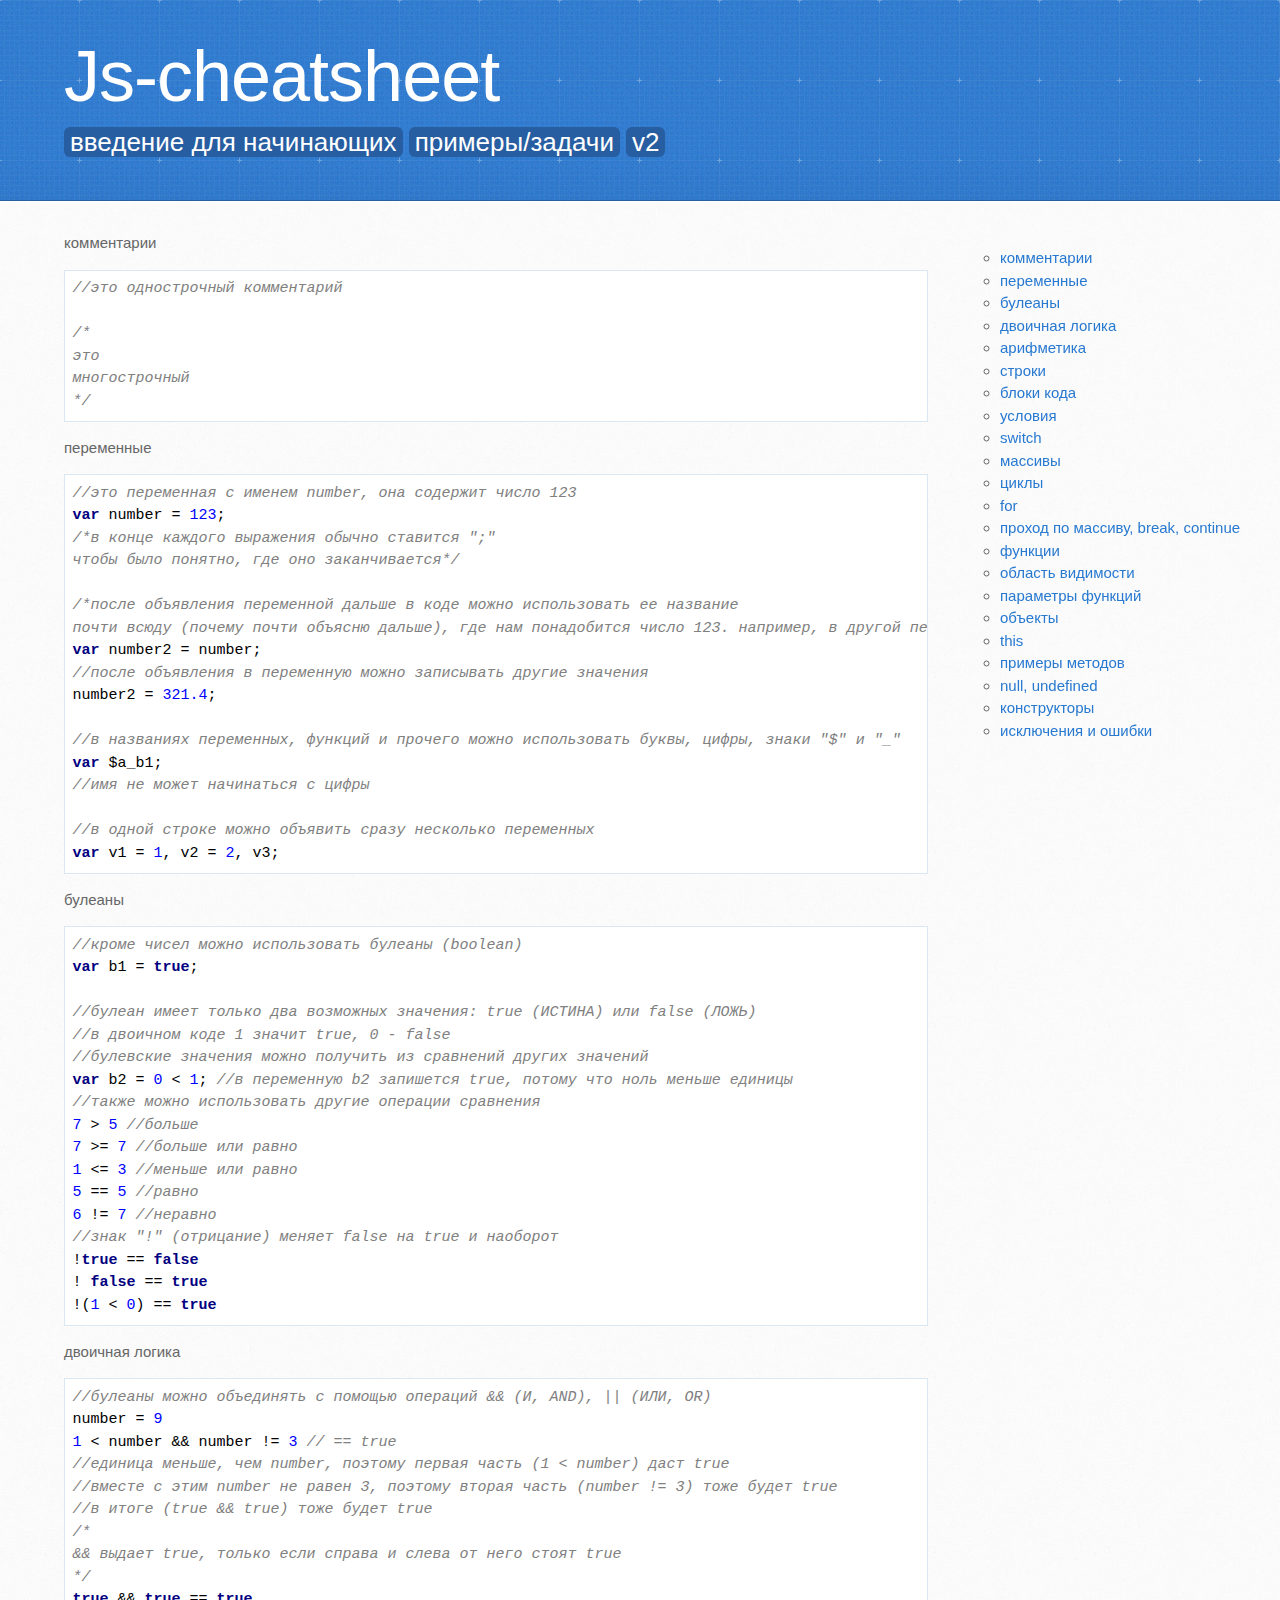
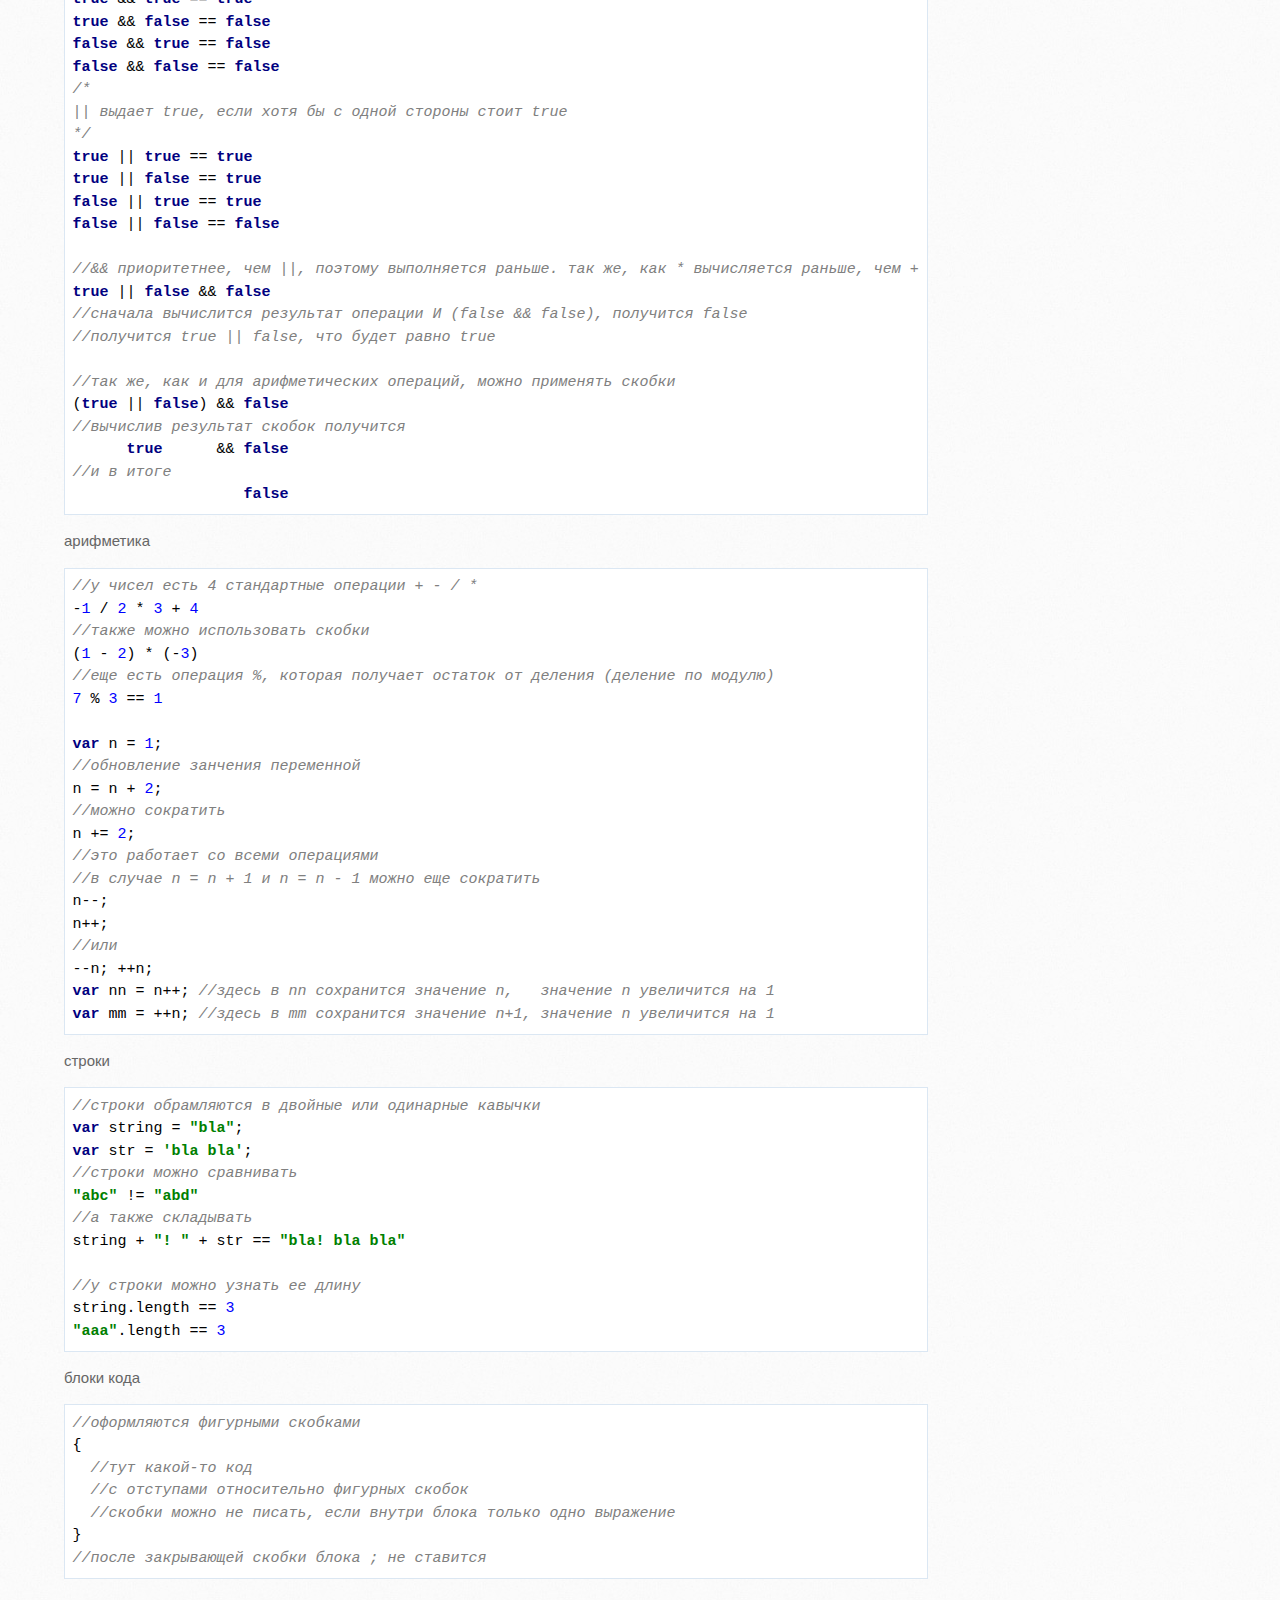
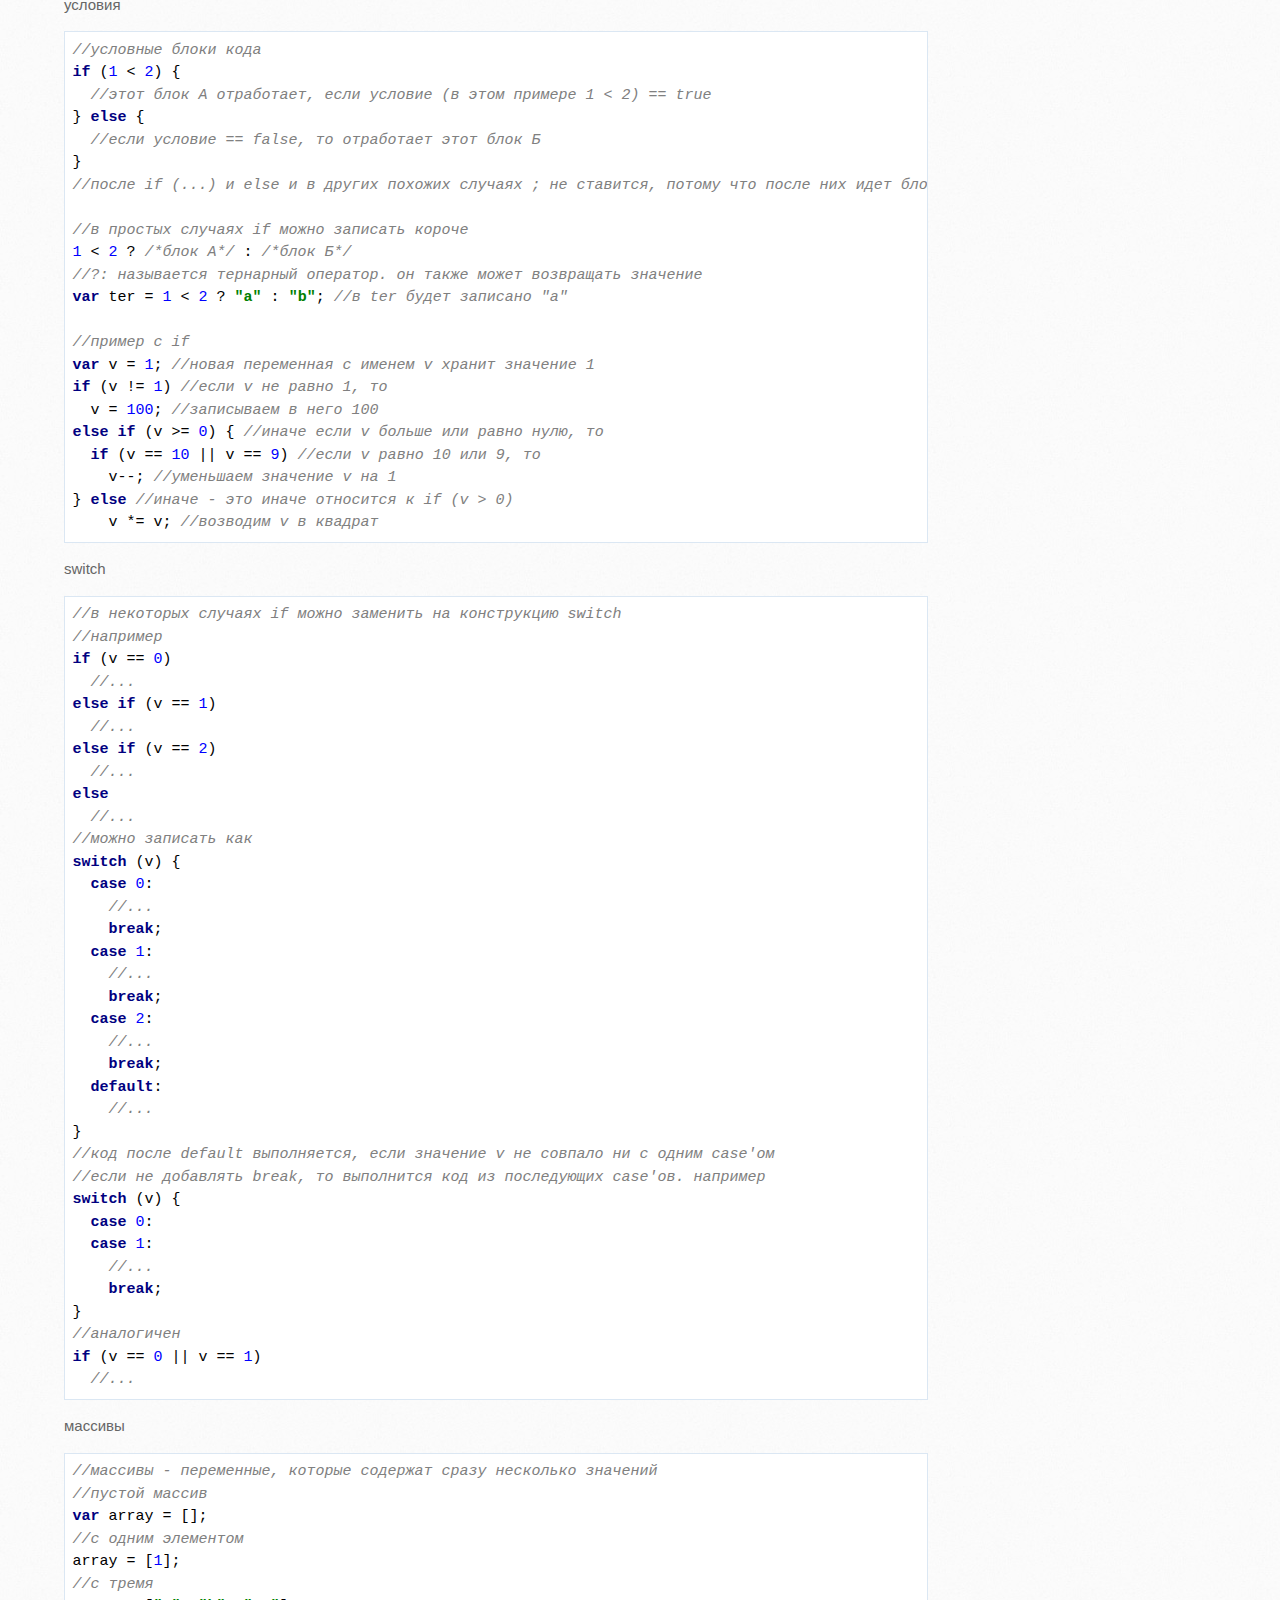
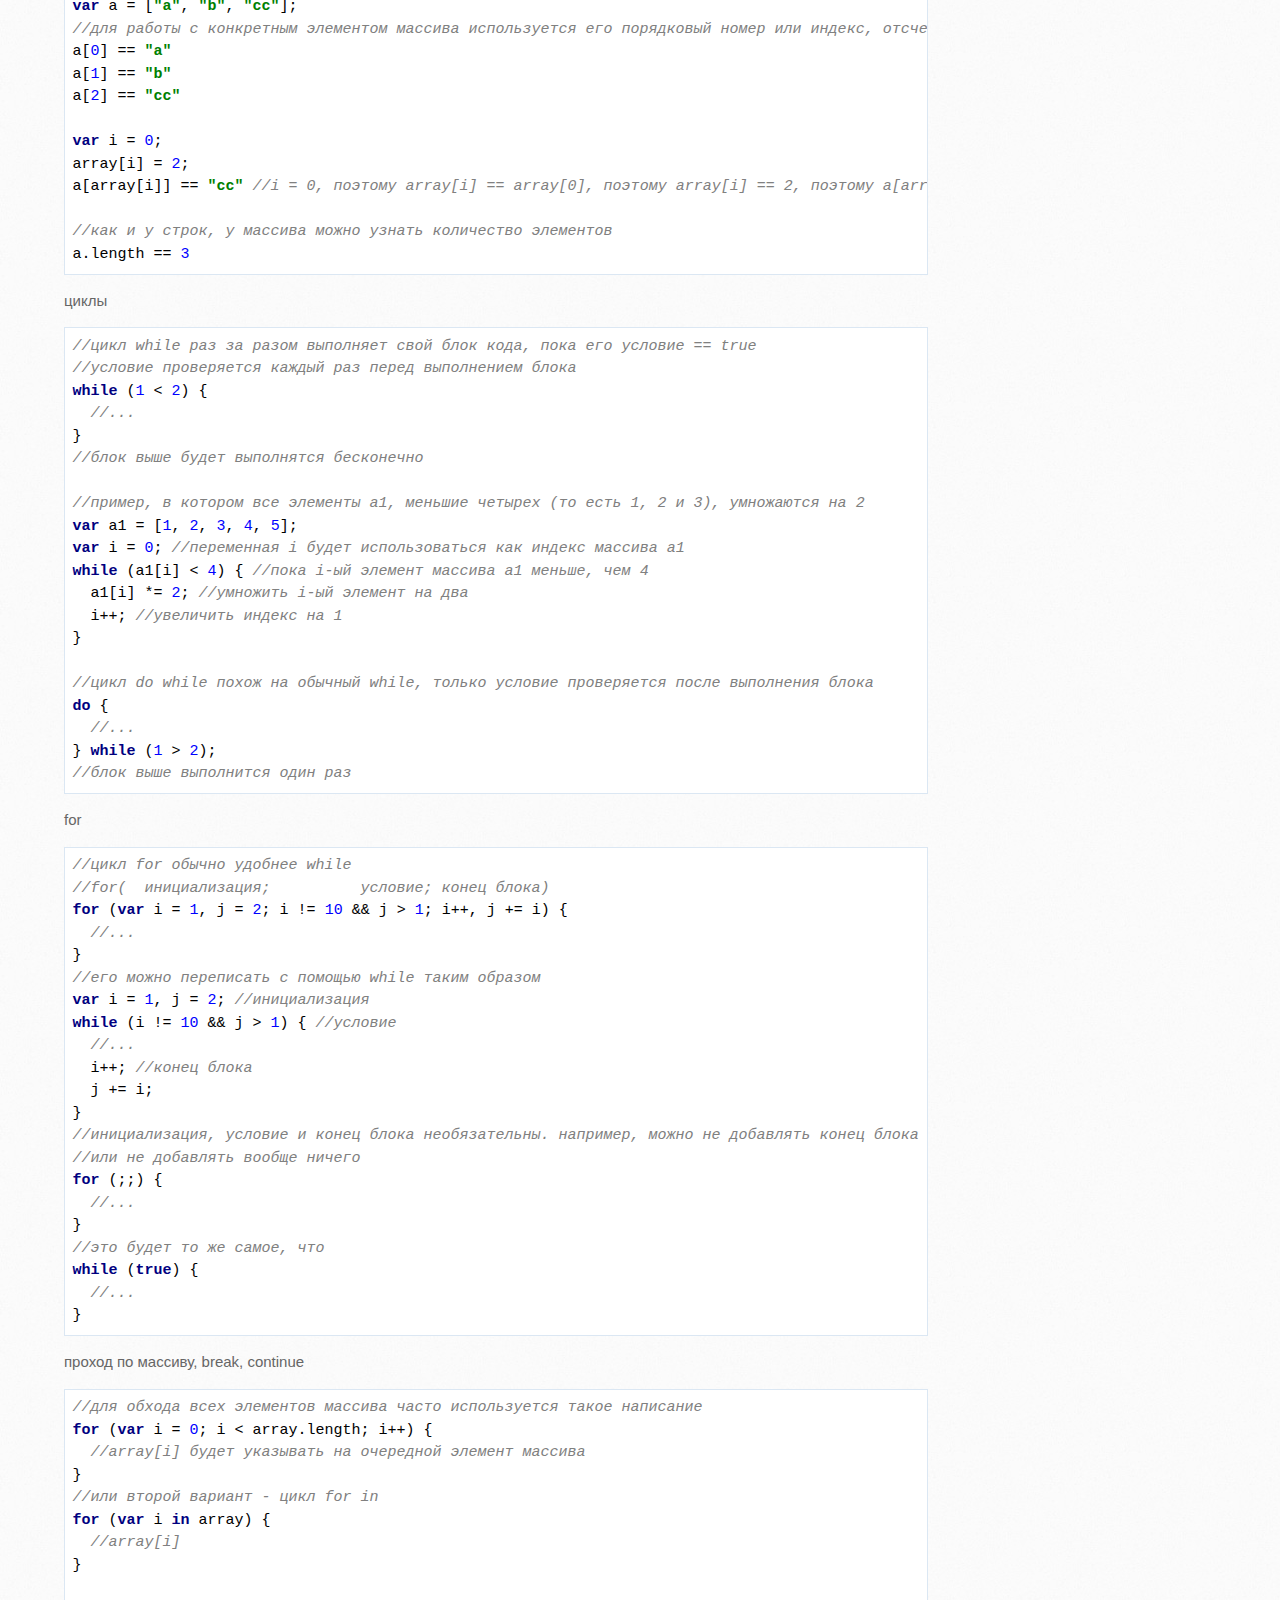
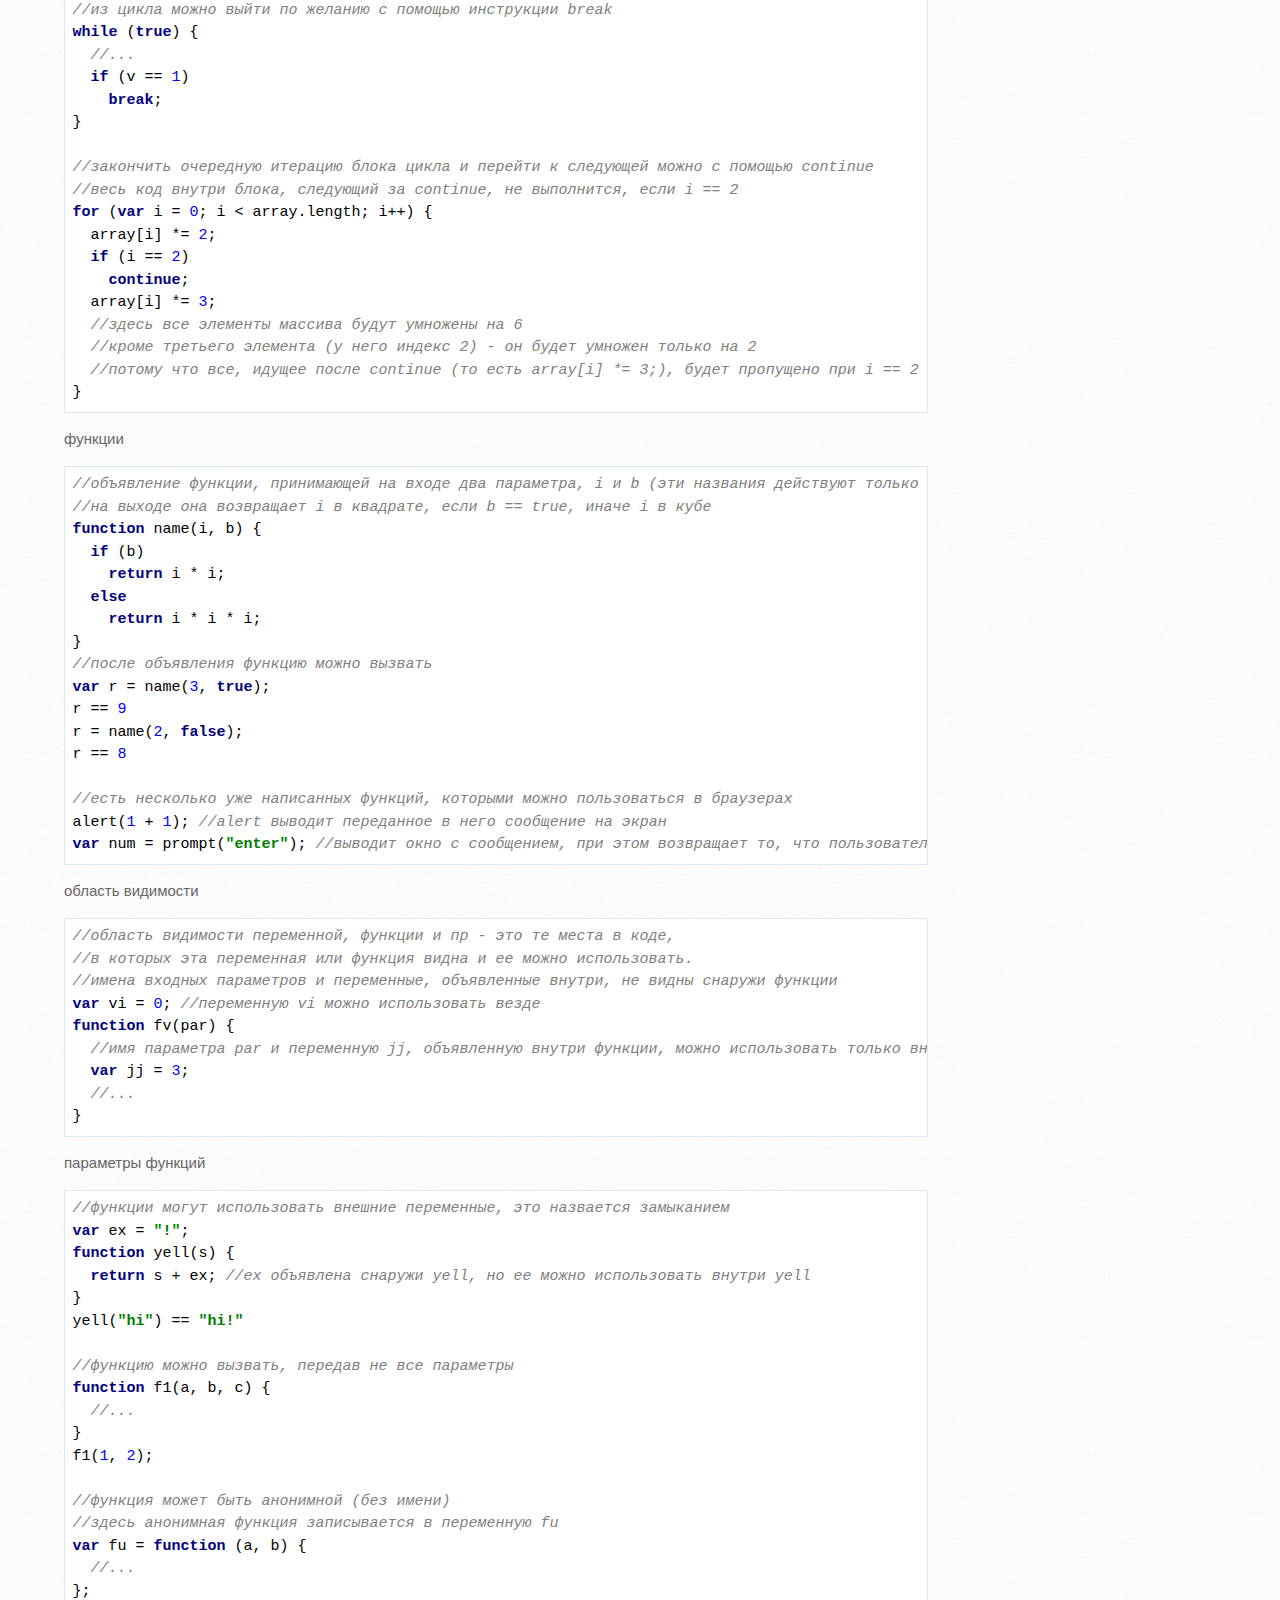
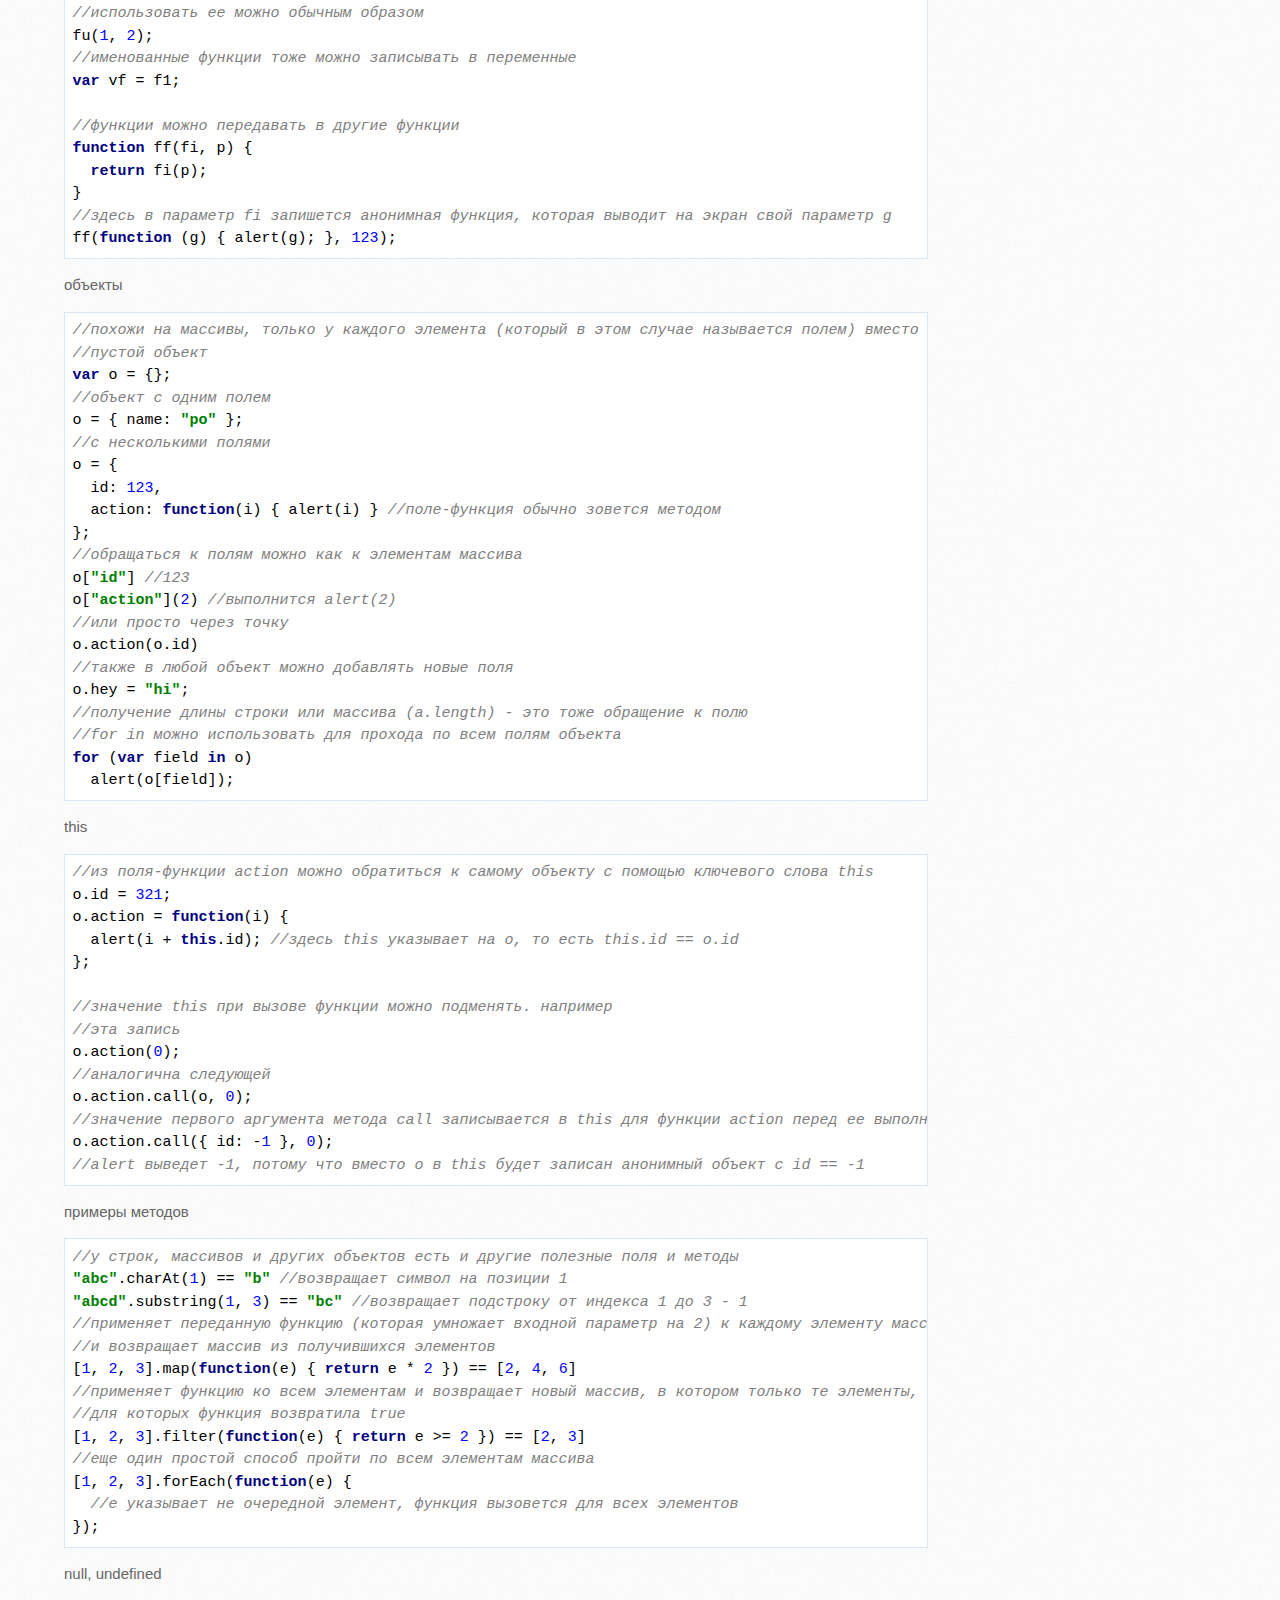
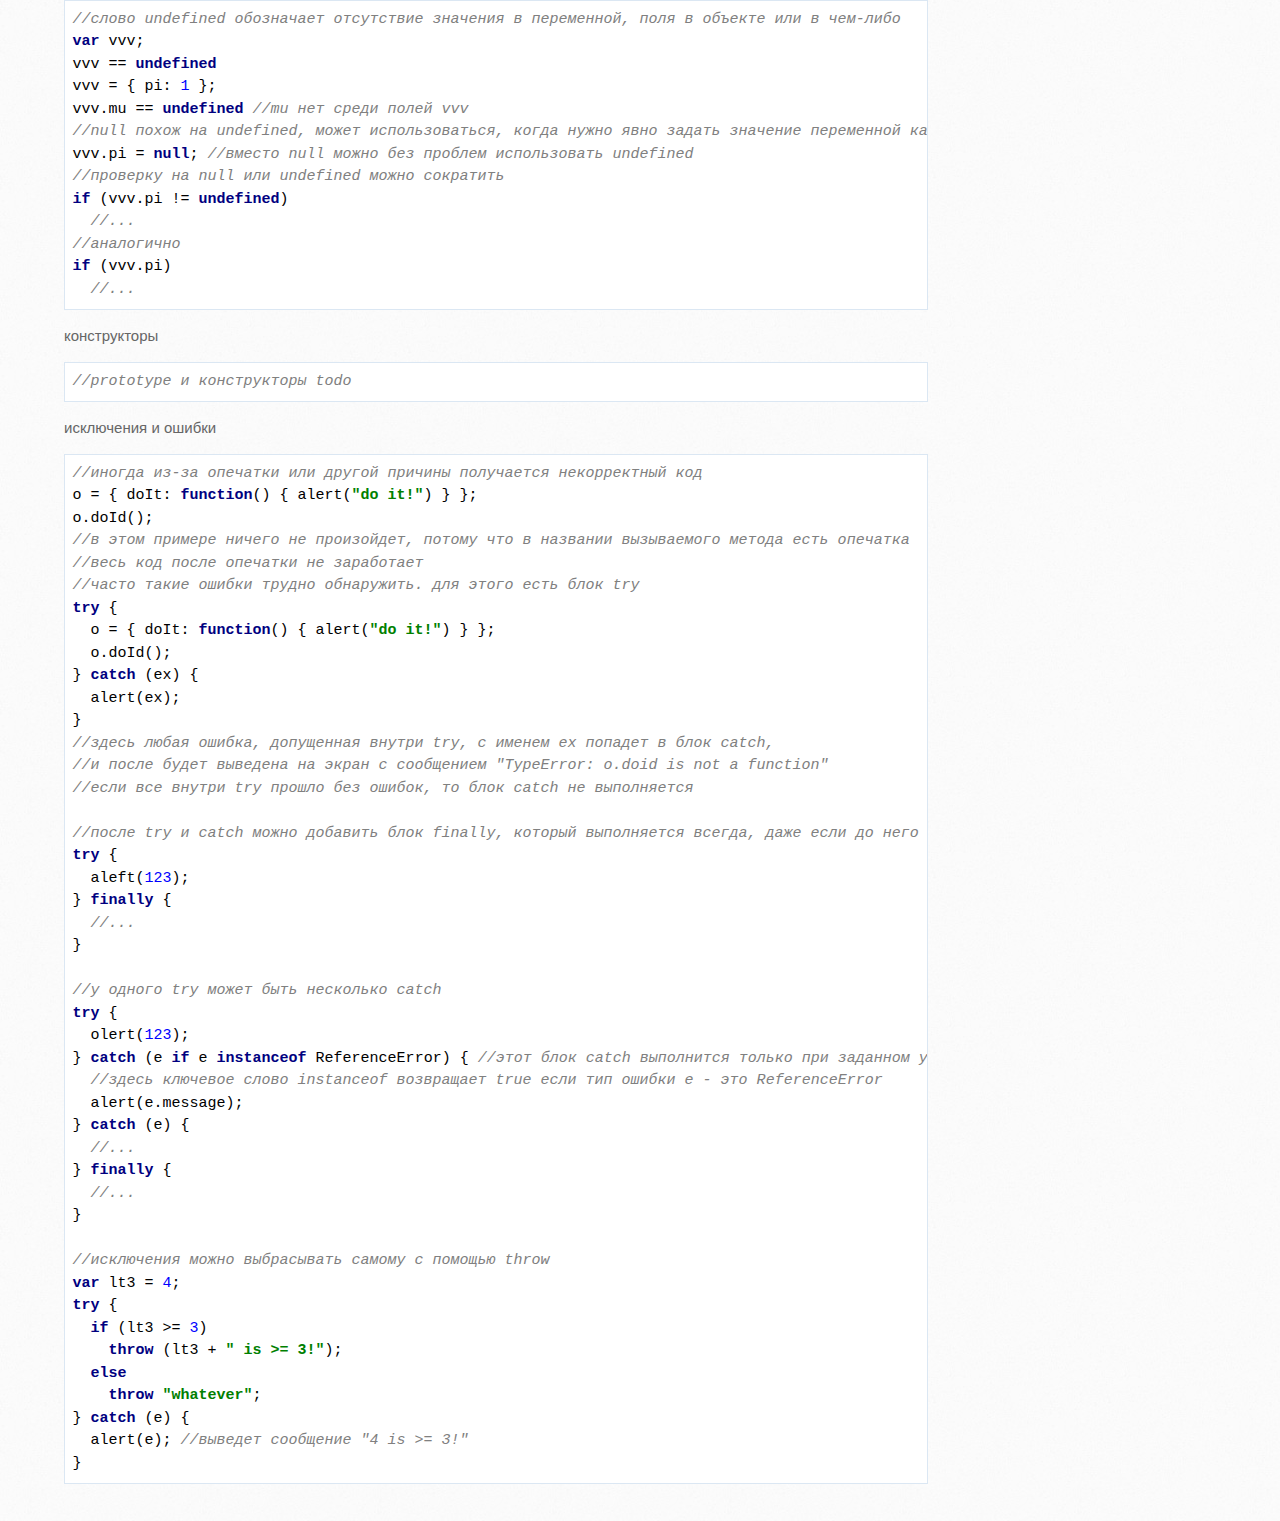
==== commit 6b26ee8a: "v2" ====
--- a/index.html
+++ b/index.html
@@ -18,7 +18,7 @@
 		<header>
 			<div class="inner">
 				<h1>Js-cheatsheet</h1>
-				<h2><a href="#">введение для начинающих</a><a href="practice.html">примеры/задачи</a></h2>
+				<h2><a href="#">введение для начинающих</a><a href="practice.html">примеры/задачи</a><a href="v2.html">v2</a></h2>
 			</div>
 		</header>
 
